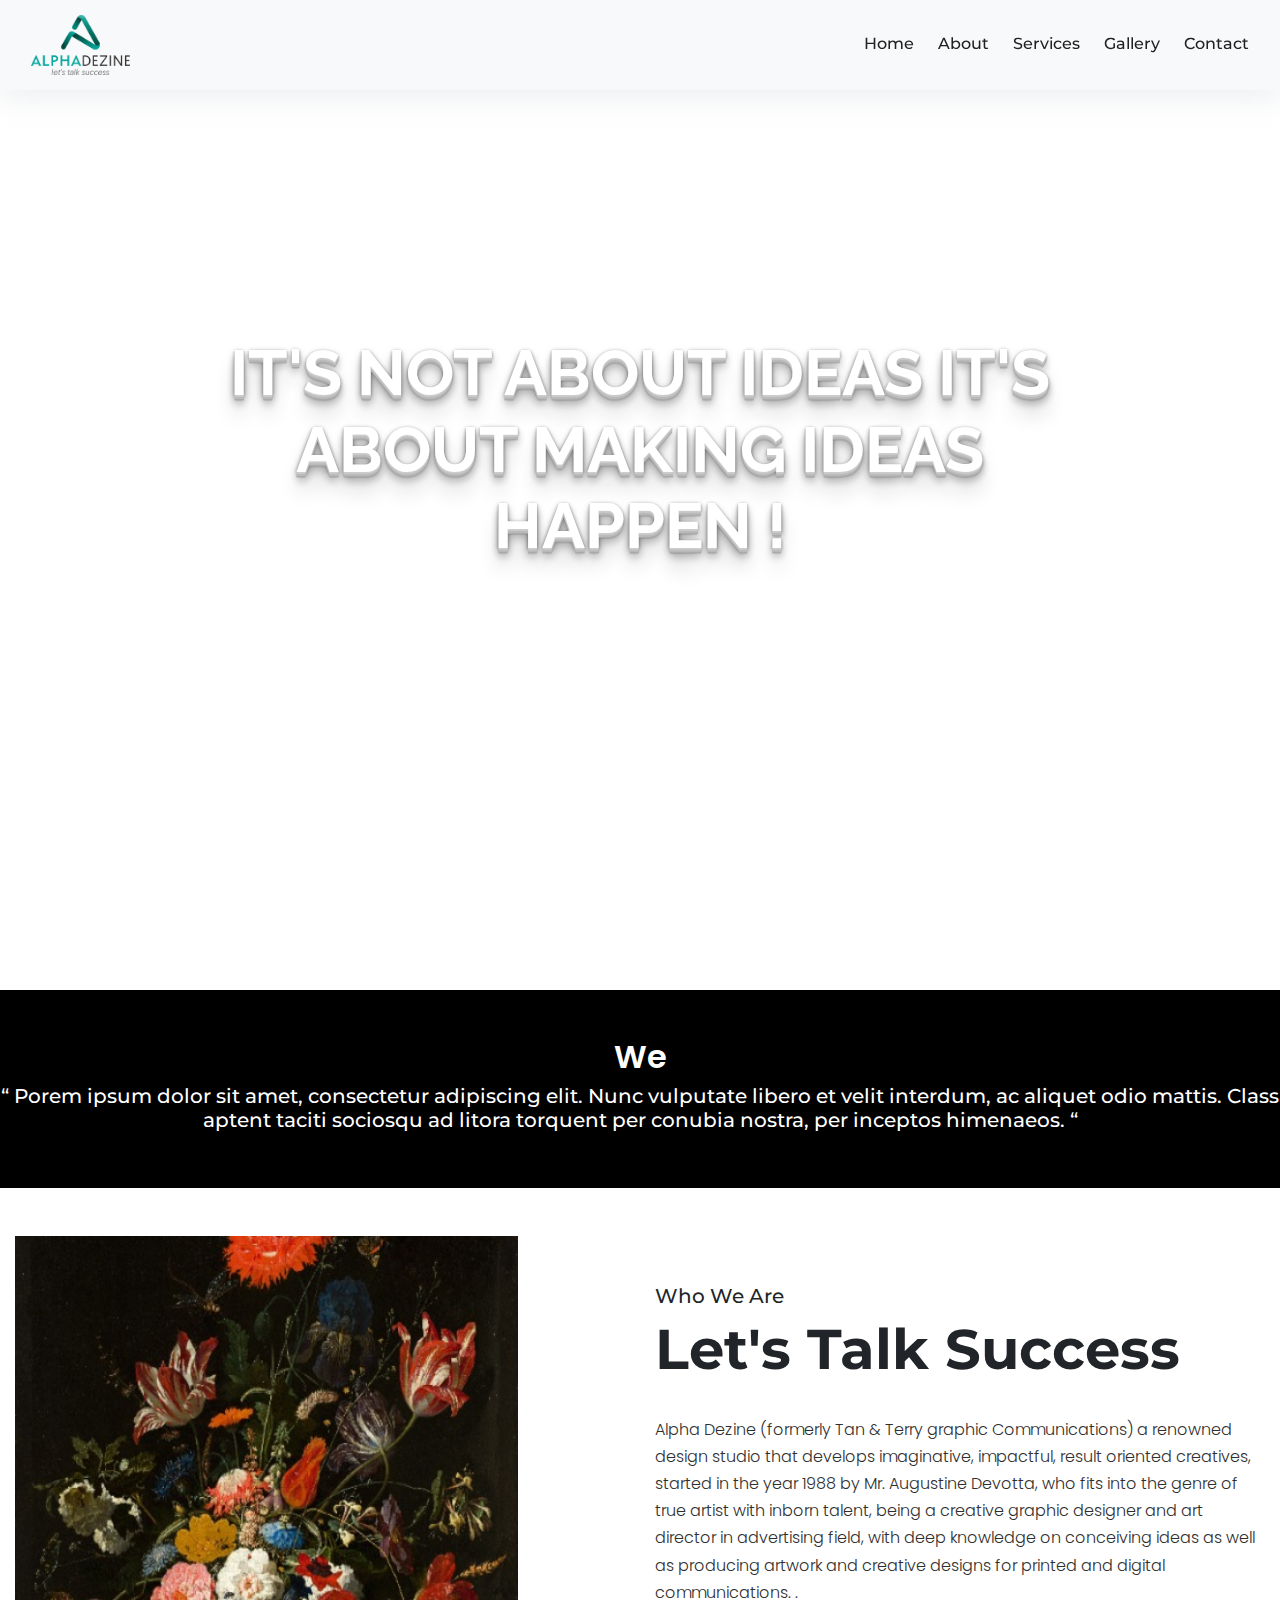
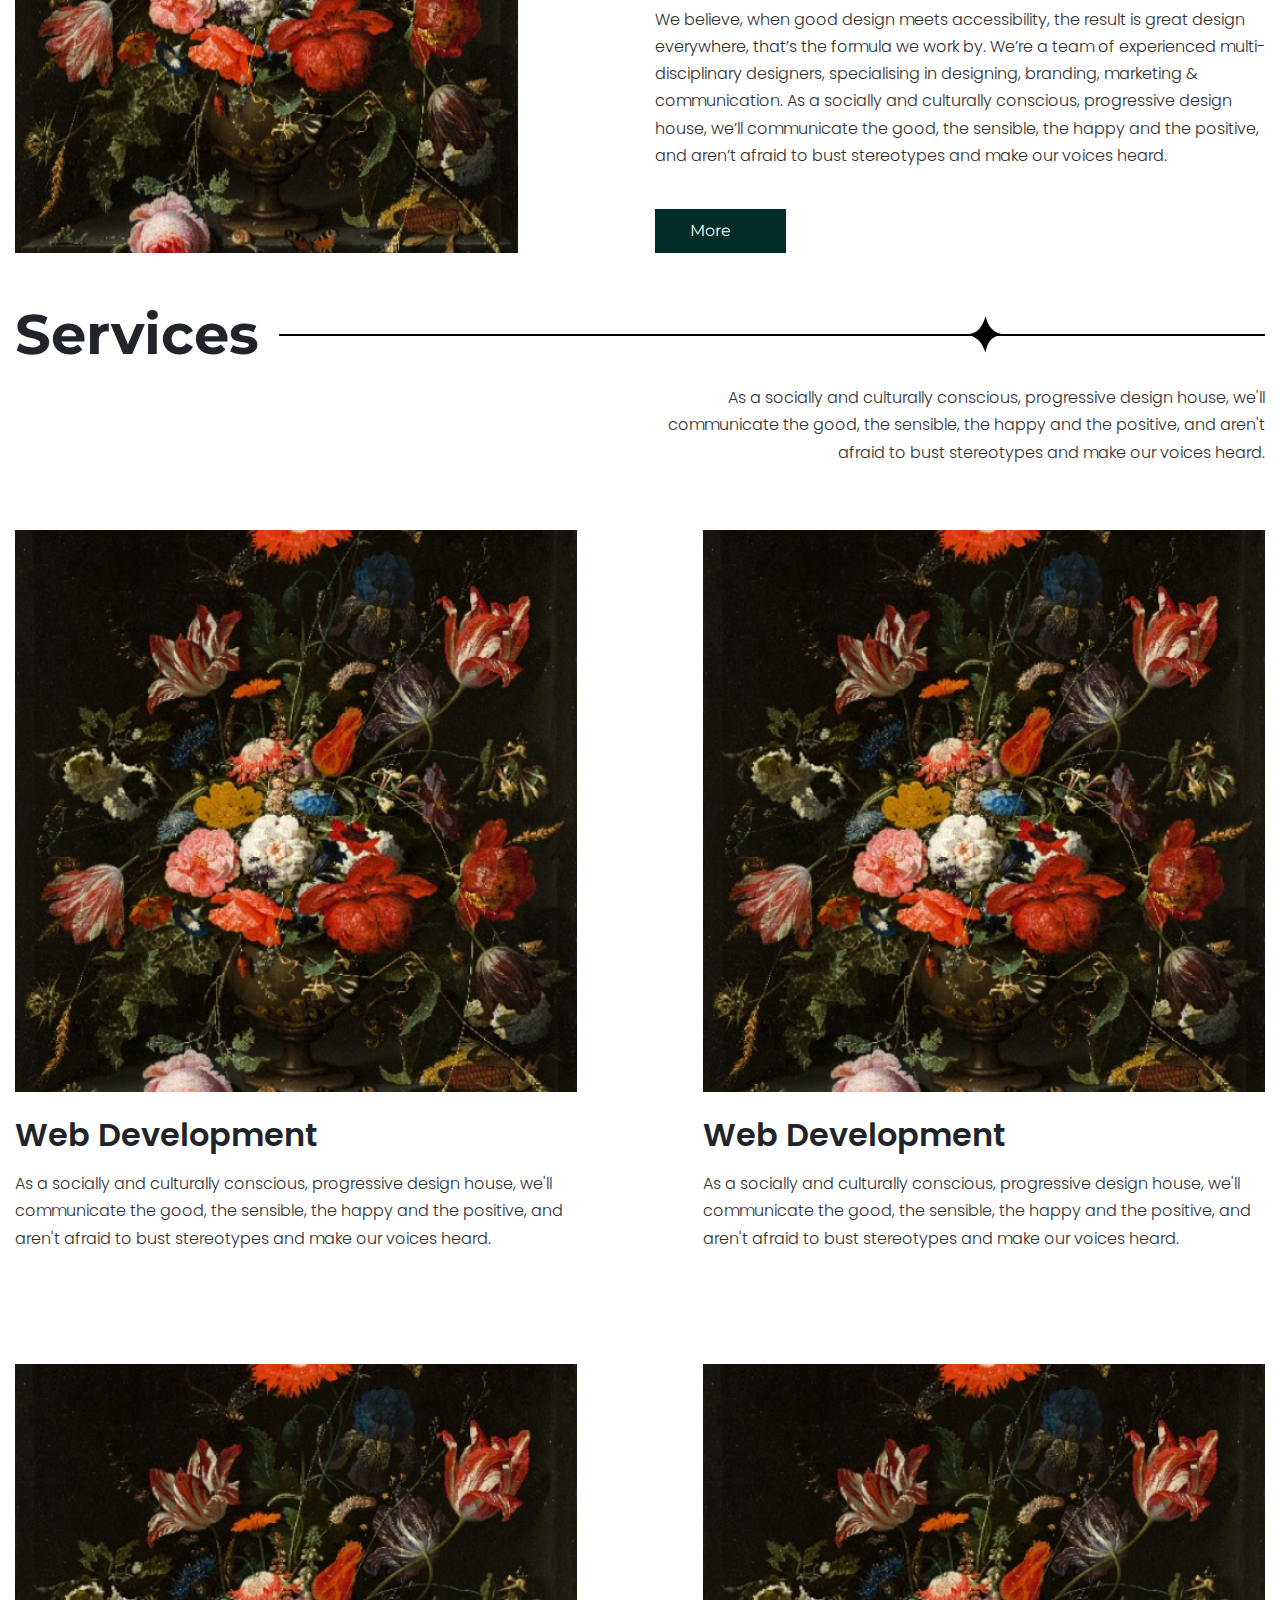
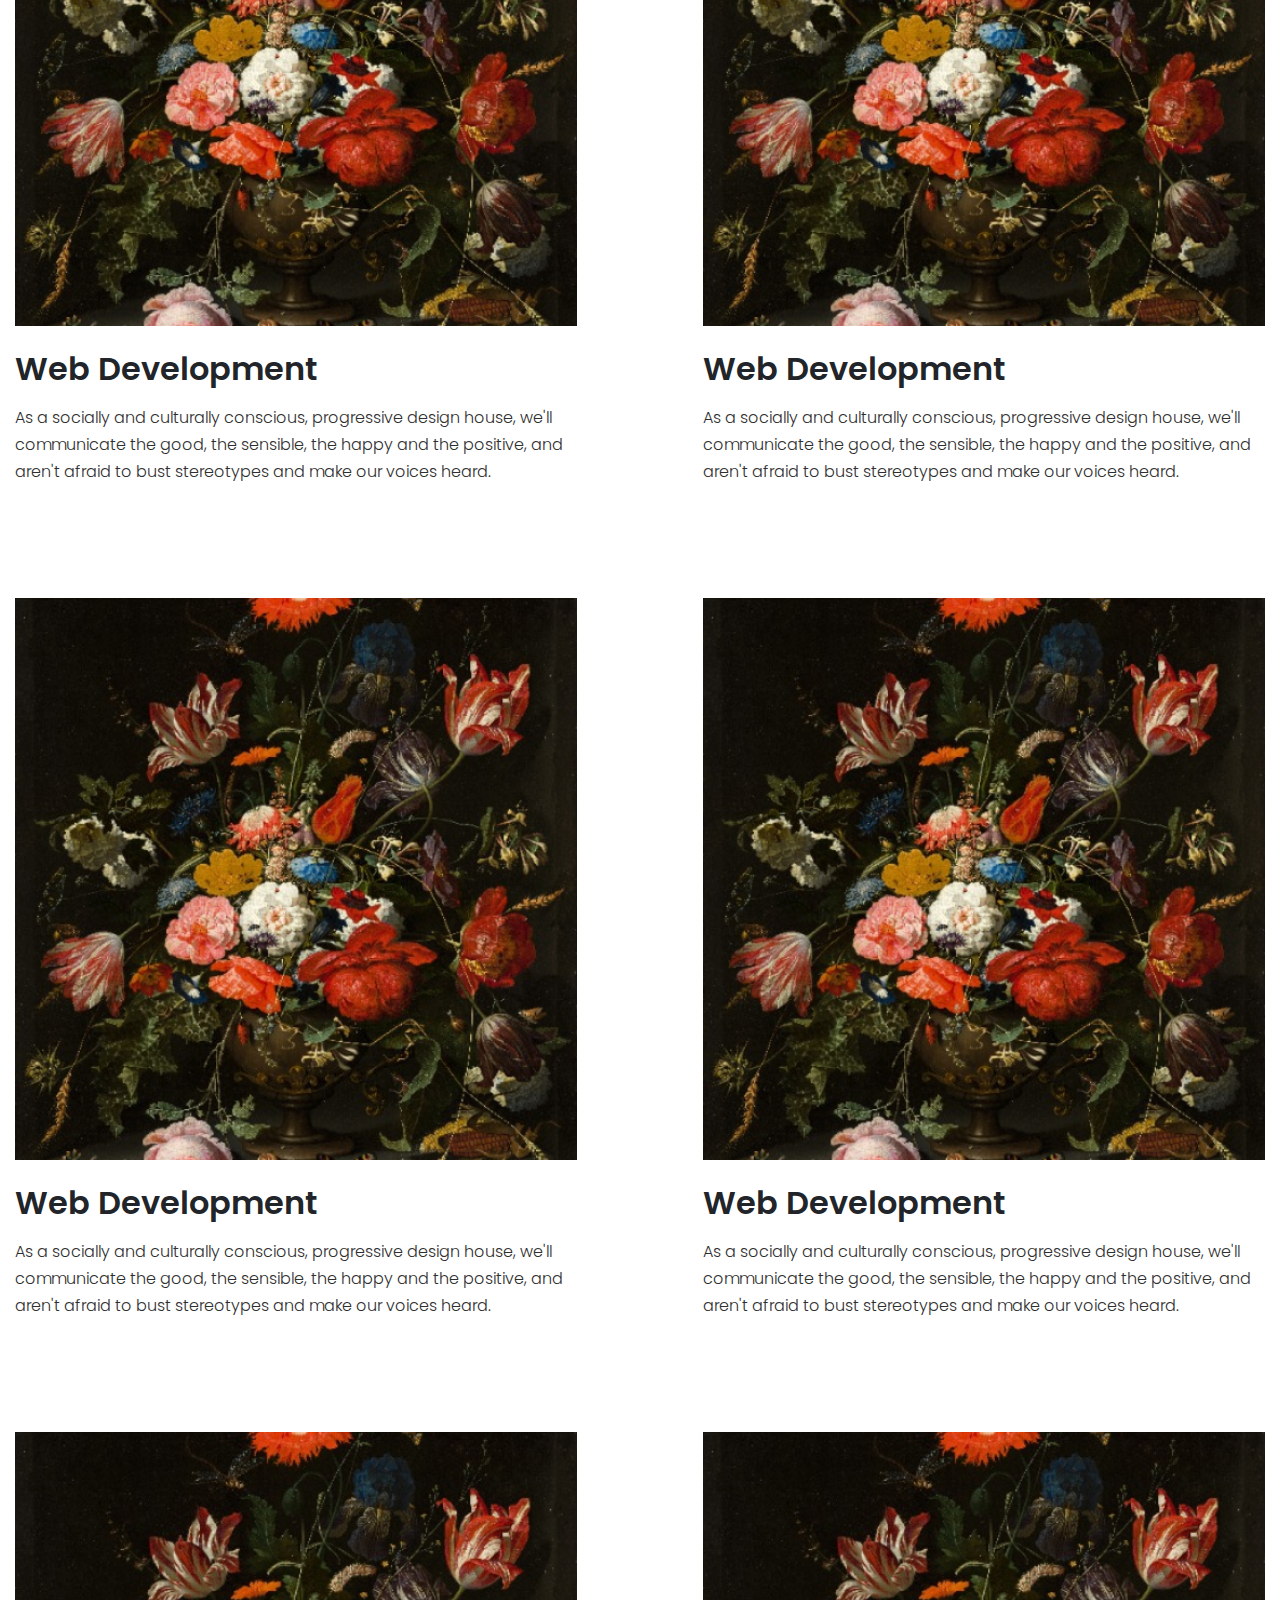
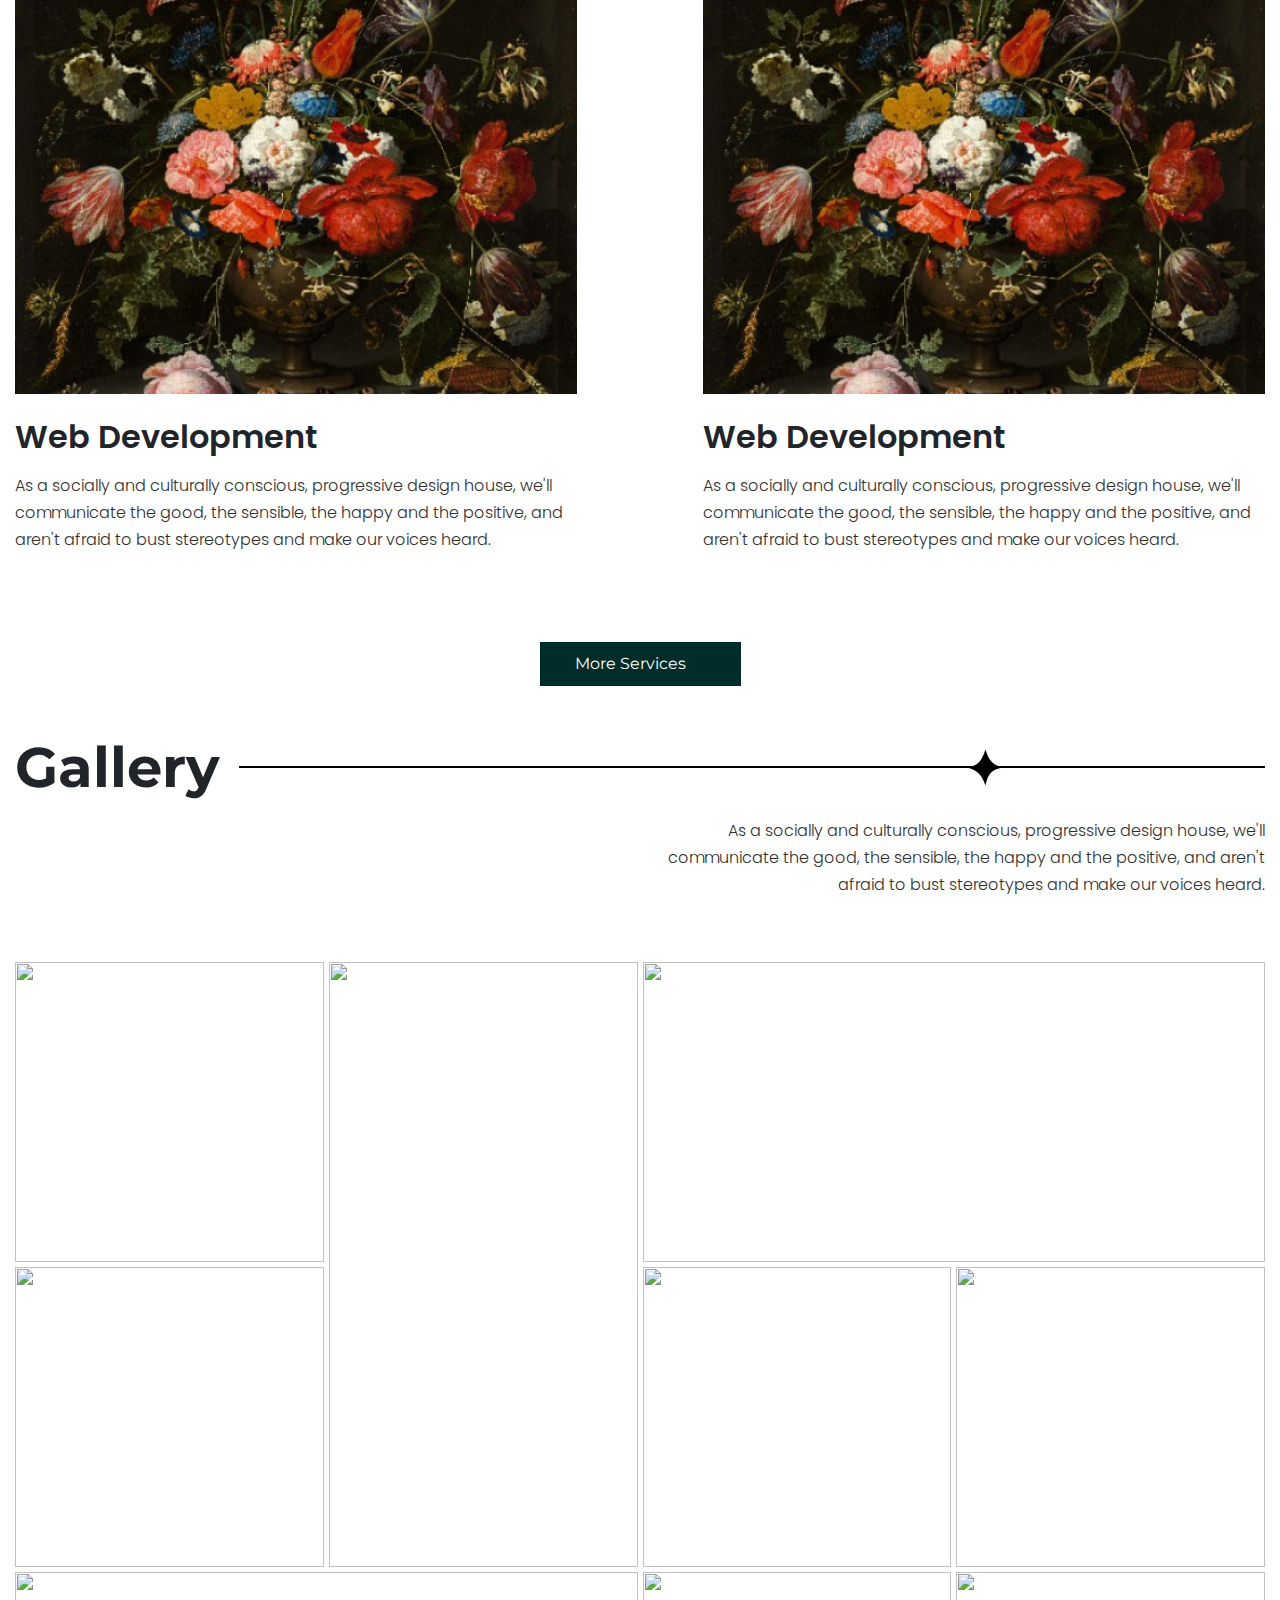
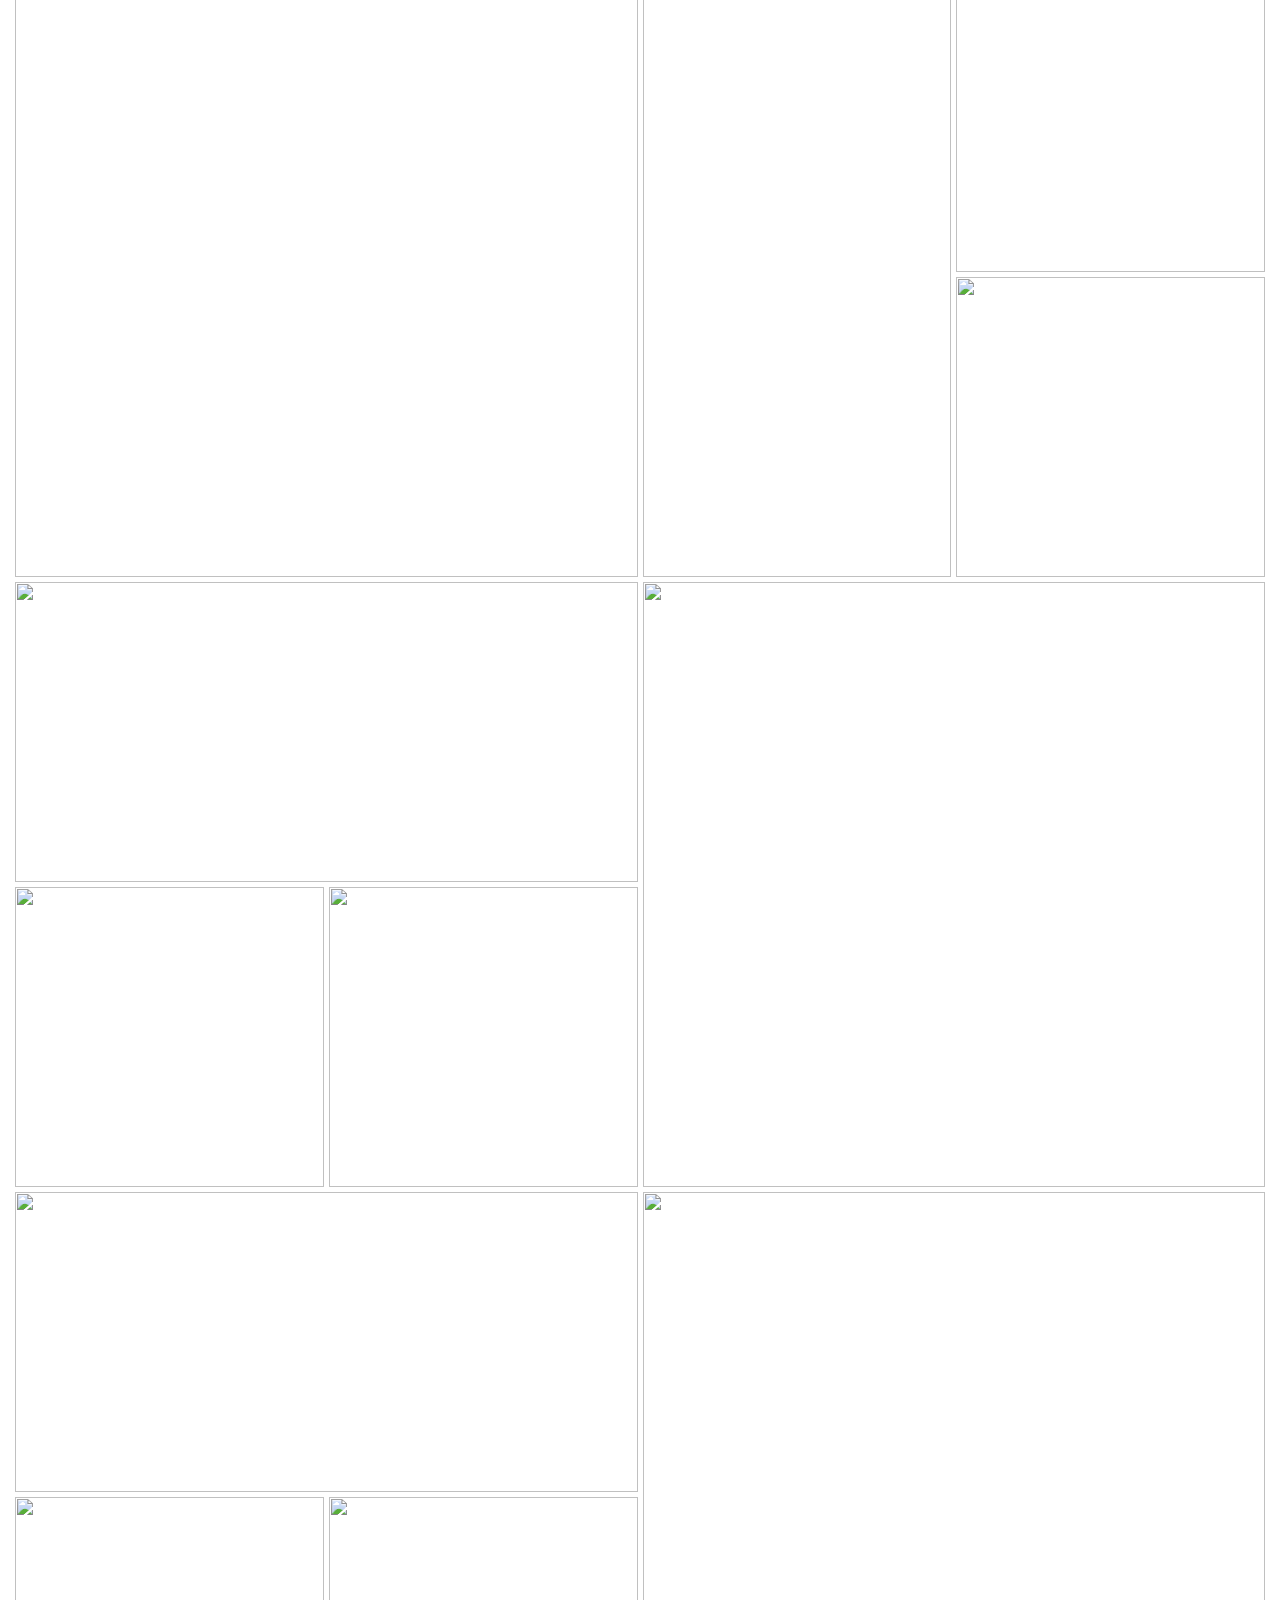
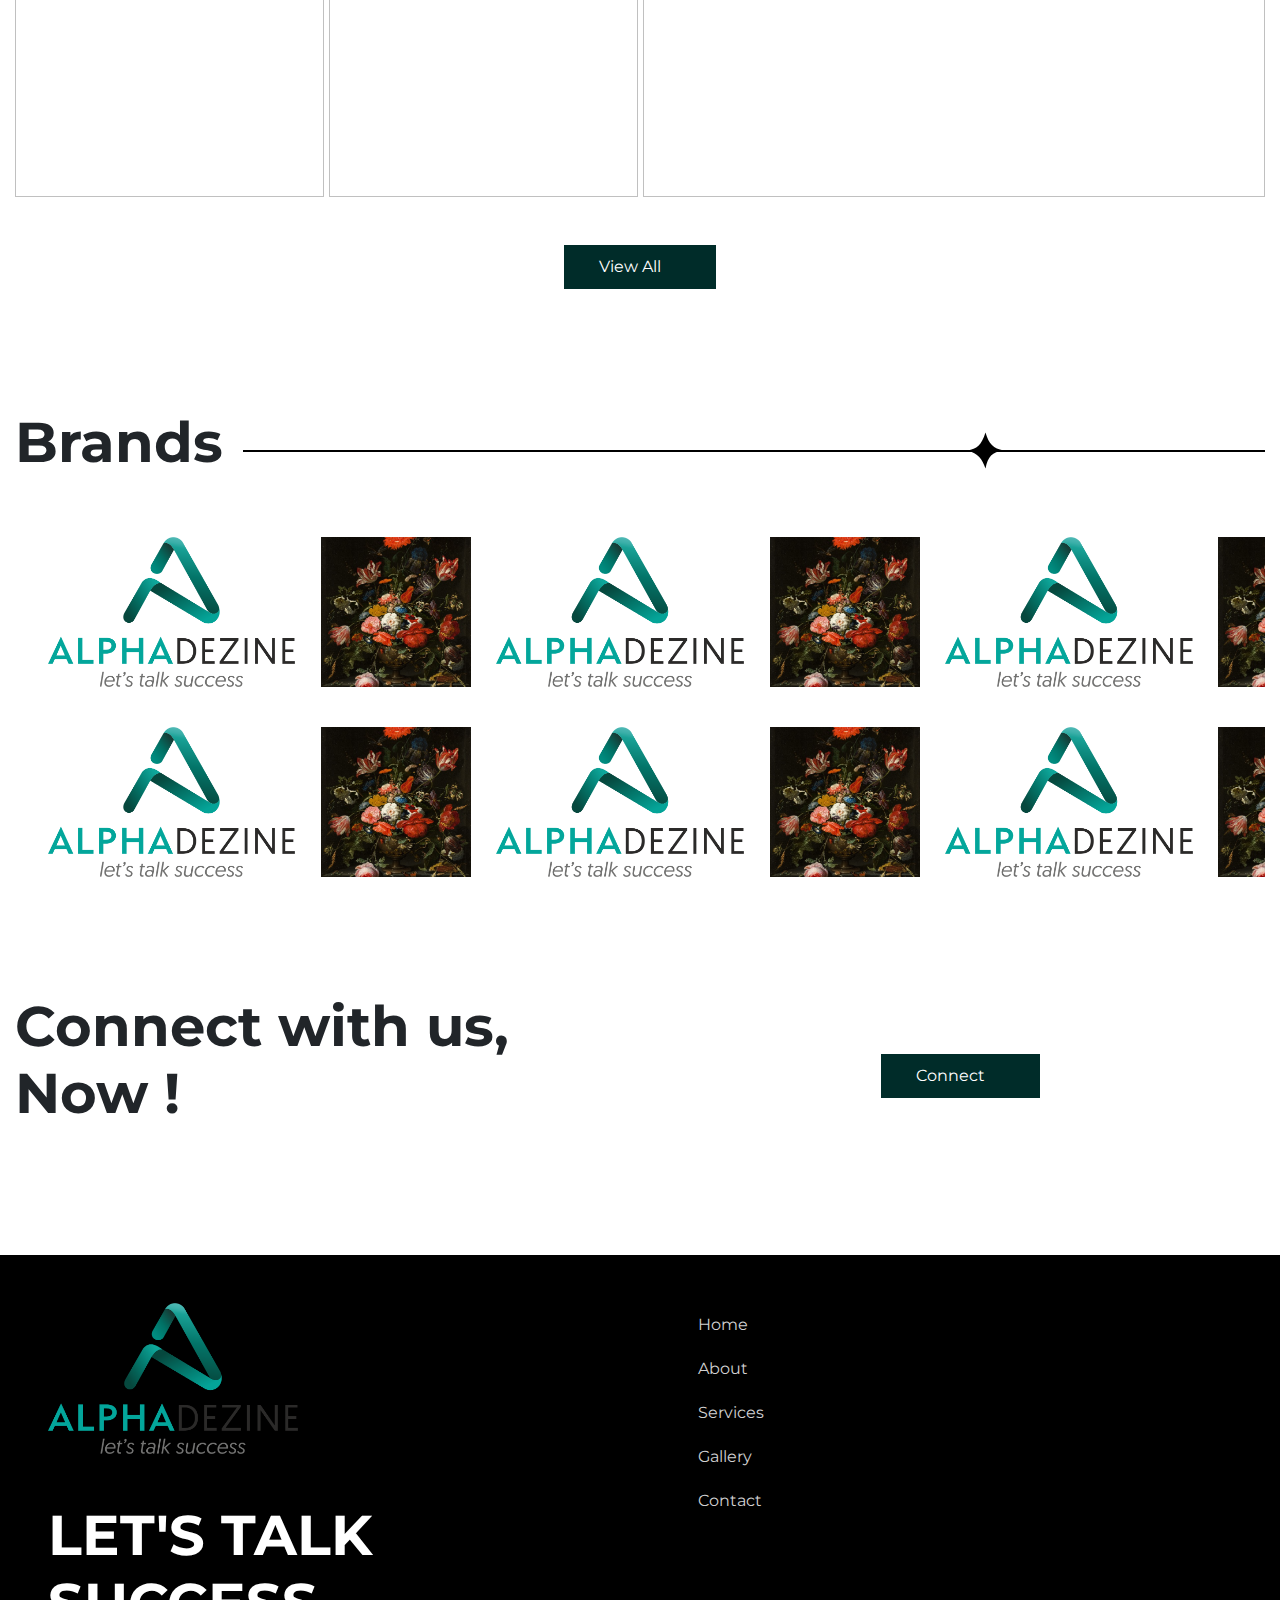
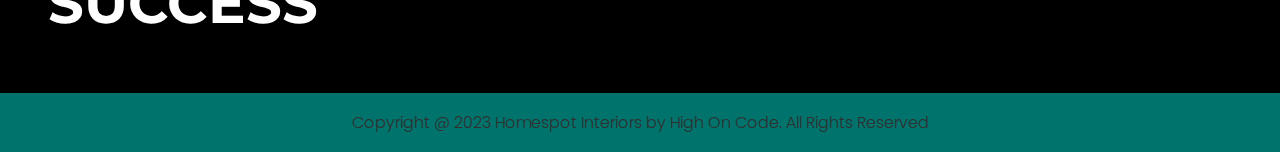
==== index.html @ a1edc66e "Add files via upload" ====
<!DOCTYPE html>
<html>

<head>
    <title>Alpha Dezine</title>
    <meta charset="utf-8">
    <meta name="viewport" content="width=device-width, initial-scale=1, shrink-to-fit=no">

    <!--Fonts imported-->

    <link rel="preconnect" href="https://fonts.googleapis.com">
    <link rel="preconnect" href="https://fonts.gstatic.com" crossorigin>
    <link href="https://fonts.googleapis.com/css2?family=Montserrat:ital,wght@0,100;0,200;0,300;0,400;0,500;0,600;0,700;0,800;0,900;1,100;1,200;1,300;1,400;1,500;1,600;1,700;1,800;1,900&family=Poppins:wght@300;400;500;600;700;800&family=Raleway:wght@900&family=Tapestry&display=swap" rel="stylesheet">

    <!--Style sheets-->
    <link rel="stylesheet" href="./style.css">
    <link rel="stylesheet" href="./home.css">
    <link rel="stylesheet" href="https://cdn.jsdelivr.net/npm/bootstrap@4.4.1/dist/css/bootstrap.min.css"
        integrity="sha384-Vkoo8x4CGsO3+Hhxv8T/Q5PaXtkKtu6ug5TOeNV6gBiFeWPGFN9MuhOf23Q9Ifjh" crossorigin="anonymous">
    <link rel="stylesheet"
        href="https://cdn.jsdelivr.net/npm/@fortawesome/fontawesome-free@6.2.1/css/fontawesome.min.css">

    <!--Scripts imported-->
    <script src="https://unpkg.co/gsap@3/dist/gsap.min.js"></script>
    <script src="https://unpkg.com/gsap@3/dist/ScrollTrigger.min.js"></script>
    <script src="//cdnjs.cloudflare.com/ajax/libs/jquery/2.1.3/jquery.min.js"></script>
    <script src="https://cdnjs.cloudflare.com/ajax/libs/tween.js/16.7.0/Tween.js"></script>
    <script src="https://cdnjs.cloudflare.com/ajax/libs/gsap/2.1.3/TweenMax.min.js"></script>

    <script src="https://cdn.jsdelivr.net/particles.js/2.0.0/particles.min.js"></script>

    <script src="https://code.jquery.com/jquery-3.4.1.slim.min.js"
        integrity="sha384-J6qa4849blE2+poT4WnyKhv5vZF5SrPo0iEjwBvKU7imGFAV0wwj1yYfoRSJoZ+n"
        crossorigin="anonymous"></script>
    <script src="https://cdn.jsdelivr.net/npm/popper.js@1.16.0/dist/umd/popper.min.js"
        integrity="sha384-Q6E9RHvbIyZFJoft+2mJbHaEWldlvI9IOYy5n3zV9zzTtmI3UksdQRVvoxMfooAo"
        crossorigin="anonymous"></script>
    <script src="https://cdn.jsdelivr.net/npm/bootstrap@4.4.1/dist/js/bootstrap.min.js"
        integrity="sha384-wfSDF2E50Y2D1uUdj0O3uMBJnjuUD4Ih7YwaYd1iqfktj0Uod8GCExl3Og8ifwB6"
        crossorigin="anonymous"></script>
    <script src="https://kit.fontawesome.com/929fffa6c2.js" crossorigin="anonymous"></script>


</head>

<body>

    <!--Cursor Effect-->


    <!--Nav Bar-->

    <div class="navigation-wrap bg-light start-header start-style">
        <div class="container-lg">
            <div class="row">
                <div class="col-12">
                    <nav class="navbar navbar-expand-md navbar-light">

                        <a class="navbar-brand" href="https://front.codes/" target="_blank">
                            <img src="./imgs/Logo (1).png" alt=""></a>

                        <button class="menu-toggle px-0" id="menu-toggle-open">
                            <i class="fa-solid fa-bars"></i>
                        </button>

                        <div class="menu">
                            <div class="menu-container">

                                <button class="menu-toggle" id="menu-toggle-close">
                                    <i class="fa-solid fa-xmark"></i>
                                </button>

                                <nav class="align-items-center">
                                    <a href="./index.html">Home</a>
                                    <a href="./about-us.html">About</a>
                                    <a href="./services.html">Services</a>
                                    <a href="./gallery.html">Gallery</a>
                                    <a href="./contact.html">Contact</a>
                                </nav>

                                <div class="social">
                                    <a href="#">
                                        <i class="fa-brands fa-whatsapp"></i>
                                    </a>

                                    <a href="#">
                                        <i class="fa-brands fa-instagram"></i>
                                    </a>

                                    <a href="#">
                                        <i class="fa-brands fa-facebook"></i>
                                    </a>
                                </div>
                            </div>
                        </div>

                        <div class="collapse navbar-collapse" id="navbarSupportedContent">
                            <ul class="navbar-nav ml-auto py-4 py-md-0">
                                <li class="nav-item pl-4 pl-md-0 ml-0 ml-md-4">
                                    <a class="nav-link" href="./index.html">Home</a>
                                </li>
                                <li class="nav-item pl-4 pl-md-0 ml-0 ml-md-4">
                                    <a class="nav-link" href="./about-us.html">About</a>
                                </li>
                                <li class="nav-item pl-4 pl-md-0 ml-0 ml-md-4">
                                    <a class="nav-link" href="./services.html">Services</a>
                                </li>
                                <li class="nav-item pl-4 pl-md-0 ml-0 ml-md-4">
                                    <a class="nav-link" href="./gallery.html">Gallery</a>
                                </li>
                                <li class="nav-item pl-4 pl-md-0 ml-0 ml-md-4">
                                    <a class="nav-link" href="./contact.html">Contact</a>
                                </li>
                            </ul>
                        </div>

                    </nav>
                </div>
            </div>
        </div>
    </div>

    <div class="overall">
        <section id="header">

            <h1 class="hoverable">IT'S NOT ABOUT IDEAS IT'S ABOUT MAKING IDEAS HAPPEN !</h1>

            <div class="gallery">
                <div class="col">
                    <div class="image">
                        <img src="https://images.pexels.com/photos/10324713/pexels-photo-10324713.jpeg?cs=srgb&dl=pexels-taha-samet-arslan-10324713.jpg&fm=jpg?auto=compress&cs=tinysrgb&h=650&w=940%20940w"
                            alt="">
                    </div>
                    <div class="image">
                        <img src="https://images.pexels.com/photos/10533885/pexels-photo-10533885.jpeg?auto=compress&cs=tinysrgb&h=650&w=940%20940w"
                            alt="">
                    </div>
                    <div class="image">
                        <img src="https://images.pexels.com/photos/10253213/pexels-photo-10253213.jpeg?cs=srgb&dl=pexels-beepin-10253213.jpg&fm=jpg?auto=compress&cs=tinysrgb&h=650&w=940%20940w"
                            alt="">
                    </div>
                </div>
                <div class="col">
                    <div class="image">
                        <img src="https://images.pexels.com/photos/10050979/pexels-photo-10050979.jpeg?cs=srgb&dl=pexels-%D0%B8%D0%BB%D1%8C%D1%8F-%D0%BF%D0%B0%D1%85%D0%BE%D0%BC%D0%BE%D0%B2-10050979.jpg&fm=jpg?auto=compress&cs=tinysrgb&h=650&w=940%20940w"
                            alt="">
                    </div>
                    <div class="image">
                        <img src="https://images.pexels.com/photos/1128660/pexels-photo-1128660.jpeg?cs=srgb&dl=pexels-nur-andi-ravsanjani-gusma-1128660.jpg&fm=jpg?auto=compress&cs=tinysrgb&h=650&w=940%20940w"
                            alt="">
                    </div>
                    <div class="image">
                        <img src="https://images.pexels.com/photos/9699293/pexels-photo-9699293.jpeg?cs=srgb&dl=pexels-lada-rezantseva-9699293.jpg&fm=jpg?auto=compress&cs=tinysrgb&h=650&w=940%20940w"
                            alt="">
                    </div>
                </div>
                <div class="col">
                    <div class="image">

                        <img src="https://images.pexels.com/photos/6405575/pexels-photo-6405575.jpeg?cs=srgb&dl=pexels-daria-sannikova-6405575.jpg&fm=jpg?auto=compress&cs=tinysrgb&h=650&w=940%20940w"
                            alt="">
                    </div>
                    <div class="image">
                        <img src="https://images.pexels.com/photos/10162526/pexels-photo-10162526.jpeg?cs=srgb&dl=pexels-svetlana%F0%9F%8E%9E-10162526.jpg&fm=jpg?auto=compress&cs=tinysrgb&h=650&w=940%20940w"
                            alt="">
                    </div>
                    <div class="image">
                        <img src="https://images.pexels.com/photos/4394807/pexels-photo-4394807.jpeg?cs=srgb&dl=pexels-woodysmedia-4394807.jpg&fm=jpg?auto=compress&cs=tinysrgb&h=650&w=940%20940w"
                            alt="">
                    </div>
                </div>
            </div>

            <div class="scroll-down-btn">
                <div class="scroll-down-btn-relative">
                    <a href="#section02">
                        <div class="chevron"></div>
                        <div class="chevron"></div>
                        <div class="chevron"></div>
                    </a>
                </div>
            </div>

        </section>
    </div>


    <section id="section02" class="quote-section">
        <div class="container-lg">
            <div class="row align-items-center justify-content-center py-5">
                <h2>We</h2>
                <h5 class="text-center">“ Porem ipsum dolor sit amet, consectetur adipiscing elit. Nunc vulputate libero
                    et velit interdum,
                    ac aliquet odio mattis. Class aptent taciti sociosqu ad litora torquent per conubia nostra, per
                    inceptos himenaeos. “</h5>
            </div>
        </div>
    </section>

    <section class="about-section pt-5 pb-5">
        <div class="container-lg">
            <div class="row">
                <div class="col-md-5 about-bg-image">
                    <img src="./imgs/home-about-bg.png" class="w-100 h-100 mh-80" alt="">
                </div>
                <div class="col-md-1 p-0"></div>
                <div class="col-md-6 pt-5">
                    <h5>Who We Are</h5>
                    <h1>Let's Talk Success</h1>
                    <p class="py-4">Alpha Dezine (formerly Tan & Terry graphic Communications) a renowned design studio
                        that develops
                        imaginative, impactful, result oriented creatives, started in the year 1988 by Mr. Augustine
                        Devotta, who fits into the genre of true artist with inborn talent, being a creative graphic
                        designer and art director in advertising field, with deep knowledge on conceiving ideas as well
                        as producing artwork and creative designs for printed and digital communications. .
                        <br>
                        We believe, when good design meets accessibility, the result is great design everywhere, that’s
                        the formula we work by. We’re a team of experienced multi-disciplinary designers, specialising
                        in designing, branding, marketing & communication. As a socially and culturally conscious,
                        progressive design house, we’ll communicate the good, the sensible, the happy and the positive,
                        and aren’t afraid to bust stereotypes and make our voices heard.
                    </p>
                    <button class="bton">More <i class="fa fa-arrow-right" aria-hidden="true"></i></button>
                </div>
            </div>
        </div>
    </section>

    <section class="services-section">
        <div class="container-lg">
            <div class="row">
                <div class="col flex-row align-items-center">
                    <h1 class="p-0 m-0">Services</h1>
                    <span class="star-line">
                        <img src="./imgs/star.svg" alt="">
                    </span>
                </div>
            </div>
            <div class="row">
                <div class="col-md-6"></div>
                <div class="col-md-6">
                    <p class="text-md-right pt-3">As a socially and culturally conscious, progressive design house,
                        we'll communicate the good, the sensible, the happy and the positive, and aren't afraid to bust
                        stereotypes and make our voices heard.</p>
                </div>
            </div>
        </div>
        <div class="container-lg">
            <div class="row mb-lg-5">
                <div class="col-md-6">
                    <div class="service-container pt-5 pr-lg-5">
                        <div class="service-image-container">
                            <div class="service-image w-100">
                                <img class="s-img" src="./imgs/home-about-bg.png" alt="">
                            </div>
                        </div>
                        <h2 class="pt-4">Web Development</h2>
                        <p class="pt-2">As a socially and culturally conscious, progressive design house, we'll
                            communicate the good, the sensible, the happy and the positive, and aren't afraid to bust
                            stereotypes and make our voices heard.</p>
                    </div>
                </div>
                <div class="col-md-6">
                    <div class="service-container pt-5 pl-lg-5">
                        <div class="service-image-container">
                            <div class="service-image w-100">
                                <img class="s-img" src="./imgs/home-about-bg.png" alt="">
                            </div>
                        </div>
                        <h2 class="pt-4">Web Development</h2>
                        <p class="pt-2">As a socially and culturally conscious, progressive design house, we'll
                            communicate the good, the sensible, the happy and the positive, and aren't afraid to bust
                            stereotypes and make our voices heard.</p>
                    </div>
                </div>
            </div>

            <div class="row mb-lg-5">
                <div class="col-md-6">
                    <div class="service-container pt-5 pr-lg-5">
                        <div class="service-image-container">
                            <div class="service-image w-100">
                                <img class="s-img" src="./imgs/home-about-bg.png" alt="">
                            </div>
                        </div>
                        <h2 class="pt-4">Web Development</h2>
                        <p class="pt-2">As a socially and culturally conscious, progressive design house, we'll
                            communicate the good, the sensible, the happy and the positive, and aren't afraid to bust
                            stereotypes and make our voices heard.</p>
                    </div>
                </div>
                <div class="col-md-6">
                    <div class="service-container pt-5 pl-lg-5">
                        <div class="service-image-container">
                            <div class="service-image w-100">
                                <img class="s-img" src="./imgs/home-about-bg.png" alt="">
                            </div>
                        </div>
                        <h2 class="pt-4">Web Development</h2>
                        <p class="pt-2">As a socially and culturally conscious, progressive design house, we'll
                            communicate the good, the sensible, the happy and the positive, and aren't afraid to bust
                            stereotypes and make our voices heard.</p>
                    </div>
                </div>
            </div>
            <div class="row mb-lg-5">
                <div class="col-md-6">
                    <div class="service-container pt-5 pr-lg-5">
                        <div class="service-image-container">
                            <div class="service-image w-100">
                                <img class="s-img" src="./imgs/home-about-bg.png" alt="">
                            </div>
                        </div>
                        <h2 class="pt-4">Web Development</h2>
                        <p class="pt-2">As a socially and culturally conscious, progressive design house, we'll
                            communicate the good, the sensible, the happy and the positive, and aren't afraid to bust
                            stereotypes and make our voices heard.</p>
                    </div>
                </div>
                <div class="col-md-6">
                    <div class="service-container pt-5 pl-lg-5">
                        <div class="service-image-container">
                            <div class="service-image w-100">
                                <img class="s-img" src="./imgs/home-about-bg.png" alt="">
                            </div>
                        </div>
                        <h2 class="pt-4">Web Development</h2>
                        <p class="pt-2">As a socially and culturally conscious, progressive design house, we'll
                            communicate the good, the sensible, the happy and the positive, and aren't afraid to bust
                            stereotypes and make our voices heard.</p>
                    </div>
                </div>
            </div>
            <div class="row mb-lg-5">
                <div class="col-md-6">
                    <div class="service-container pt-5 pr-lg-5">
                        <div class="service-image-container">
                            <div class="service-image w-100">
                                <img class="s-img" src="./imgs/home-about-bg.png" alt="">
                            </div>
                        </div>
                        <h2 class="pt-4">Web Development</h2>
                        <p class="pt-2">As a socially and culturally conscious, progressive design house, we'll
                            communicate the good, the sensible, the happy and the positive, and aren't afraid to bust
                            stereotypes and make our voices heard.</p>
                    </div>
                </div>
                <div class="col-md-6">
                    <div class="service-container pt-5 pl-lg-5">
                        <div class="service-image-container">
                            <div class="service-image w-100">
                                <img class="s-img" src="./imgs/home-about-bg.png" alt="">
                            </div>
                        </div>

                        <h2 class="pt-4">Web Development</h2>
                        <p class="pt-2">As a socially and culturally conscious, progressive design house, we'll
                            communicate the good, the sensible, the happy and the positive, and aren't afraid to bust
                            stereotypes and make our voices heard.</p>
                    </div>
                </div>
            </div>

            <div class="row">
                <div class="col my-4">
                    <div class="btn-div row align-items-center justify-content-center">
                        <button class="bton">More Services <i class="fa fa-arrow-right" aria-hidden="true"></i></button>
                    </div>
                </div>
            </div>

        </div>
    </section>

    <section class="gallery-section mt-4">
        <div class="container-lg">
            <div class="row">
                <div class="col flex-row align-items-center">
                    <h1 class="p-0 m-0">Gallery</h1>
                    <span class="star-line">
                        <img src="./imgs/star.svg" alt="">
                    </span>
                </div>
            </div>
            <div class="row">
                <div class="col-md-6"></div>
                <div class="col-md-6">
                    <p class="text-md-right pt-3">As a socially and culturally conscious, progressive design house,
                        we'll communicate the good, the sensible, the happy and the positive, and aren't afraid to bust
                        stereotypes and make our voices heard.</p>
                </div>
            </div>
        </div>
        <div class="container-lg py-5">
            <div class="container-gallery">
                <a href="https://source.unsplash.com/600x600/?sig=1" data-lightbox="homePortfolio">
                    <img src="https://source.unsplash.com/600x600/?sig=1" />
                </a>

                <a href="https://source.unsplash.com/600x800/?sig=12" data-lightbox="homePortfolio" class="vertical">
                    <img src="https://source.unsplash.com/600x800/?sig=12" />
                </a>

                <a href="https://source.unsplash.com/800x600/?sig=71" data-lightbox="homePortfolio" class="horizontal">
                    <img src="https://source.unsplash.com/800x600/?sig=71" />
                </a>

                <a href="https://source.unsplash.com/600x600/?sig=40" data-lightbox="homePortfolio">
                    <img src="https://source.unsplash.com/600x600/?sig=40" />
                </a>

                <a href="https://source.unsplash.com/600x600/?sig=32" data-lightbox="homePortfolio">
                    <img src="https://source.unsplash.com/600x600/?sig=32" />
                </a>

                <a href="https://source.unsplash.com/800x800/?sig=7" data-lightbox="homePortfolio" class="big">
                    <img src="https://source.unsplash.com/800x800/?sig=7" />
                </a>

                <a href="https://source.unsplash.com/600x600/?sig=111" data-lightbox="homePortfolio">
                    <img src="https://source.unsplash.com/600x600/?sig=111" />
                </a>

                <a href="https://source.unsplash.com/600x800/?sig=94" data-lightbox="homePortfolio" class="vertical">
                    <img src="https://source.unsplash.com/600x800/?sig=94" />
                </a>

                <a href="https://source.unsplash.com/600x600/?sig=11" data-lightbox="homePortfolio">
                    <img src="https://source.unsplash.com/600x600/?sig=11" />
                </a>

                <a href="https://source.unsplash.com/800x600/?sig=68" data-lightbox="homePortfolio" class="horizontal">
                    <img src="https://source.unsplash.com/800x600/?sig=68" />
                </a>

                <a href="https://source.unsplash.com/600x600/?sig=24" data-lightbox="homePortfolio">
                    <img src="https://source.unsplash.com/600x600/?sig=24" />
                </a>

                <a href="https://source.unsplash.com/800x800/?sig=55" data-lightbox="homePortfolio" class="big">
                    <img src="https://source.unsplash.com/800x800/?sig=55" />
                </a>

                <a href="https://source.unsplash.com/600x600/?sig=56" data-lightbox="homePortfolio">
                    <img src="https://source.unsplash.com/600x600/?sig=56" />
                </a>

                <a href="https://source.unsplash.com/800x600/?sig=186" data-lightbox="homePortfolio" class="horizontal">
                    <img src="https://source.unsplash.com/800x600/?sig=186" />
                </a>

                <a href="https://source.unsplash.com/600x600/?sig=117" data-lightbox="homePortfolio">
                    <img src="https://source.unsplash.com/600x600/?sig=117" />
                </a>

                <a href="https://source.unsplash.com/800x800/?sig=157" data-lightbox="homePortfolio" class="big">
                    <img src="https://source.unsplash.com/800x800/?sig=157" />
                </a>

                <a href="https://source.unsplash.com/600x600/?sig=287" data-lightbox="homePortfolio">
                    <img src="https://source.unsplash.com/600x600/?sig=287" />
                </a>

                <a href="https://source.unsplash.com/600x800/?sig=307" data-lightbox="homePortfolio" class="">
                    <img src="https://source.unsplash.com/600x800/?sig=307" />
                </a>
            </div>

            <div class="row">
                <div class="col my-5">
                    <div class="btn-div row align-items-center justify-content-center">
                        <button class="bton">View All <i class="fa fa-arrow-right" aria-hidden="true"></i></button>
                    </div>
                </div>
            </div>

        </div>

    </section>

    <section class="brands-animation">
        <div class="container-lg">
            <div class="row">
                <div class="col py-4 flex-row align-items-center">
                    <h1 class="p-0 mb-3">Brands</h1>
                    <span class="star-line">
                        <img src="./imgs/star.svg" alt="">
                    </span>
                </div>
            </div>
            <div class="row">
                <div class="col">
                    <div class="logo-slider">

                        <div class="move">
                            <img src="./imgs/Logo (1).png">
                            <img src="./imgs/home-about-bg.png">
                            <img src="./imgs/Logo (1).png">
                            <img src="./imgs/home-about-bg.png">
                            <img src="./imgs/Logo (1).png">
                            <img src="./imgs/home-about-bg.png">
                            <img src="./imgs/Logo (1).png">
                            <img src="./imgs/home-about-bg.png">
                            <img src="./imgs/Logo (1).png">
                        </div>

                        <div class="move">
                            <img src="./imgs/Logo (1).png">
                            <img src="./imgs/home-about-bg.png">
                            <img src="./imgs/Logo (1).png">
                            <img src="./imgs/home-about-bg.png">
                            <img src="./imgs/Logo (1).png">
                            <img src="./imgs/home-about-bg.png">
                            <img src="./imgs/Logo (1).png">
                            <img src="./imgs/home-about-bg.png">
                            <img src="./imgs/Logo (1).png">
                        </div>

                    </div>

                    <div class="logo-slider2">

                        <div class="move move2">
                            <img src="./imgs/Logo (1).png">
                            <img src="./imgs/home-about-bg.png">
                            <img src="./imgs/Logo (1).png">
                            <img src="./imgs/home-about-bg.png">
                            <img src="./imgs/Logo (1).png">
                            <img src="./imgs/home-about-bg.png">
                            <img src="./imgs/Logo (1).png">
                            <img src="./imgs/home-about-bg.png">
                            <img src="./imgs/Logo (1).png">
                        </div>

                        <div class="move move2">
                            <img src="./imgs/Logo (1).png">
                            <img src="./imgs/home-about-bg.png">
                            <img src="./imgs/Logo (1).png">
                            <img src="./imgs/home-about-bg.png">
                            <img src="./imgs/Logo (1).png">
                            <img src="./imgs/home-about-bg.png">
                            <img src="./imgs/Logo (1).png">
                            <img src="./imgs/home-about-bg.png">
                            <img src="./imgs/Logo (1).png">
                        </div>

                    </div>
                </div>
            </div>

        </div>
    </section>

    <section class="final-section pt-5">
        <div class="container-lg mt-5">
            <div class="row">
                <div class="col-md-6">
                    <h1 class="pr-4 pb-4">Connect with us, Now !</h1>
                </div>
                <div class="col-md-6 align-items-center justify-content-center h-100 flex-column" style="margin: auto;">
                    <button class="bton">Connect <i class="fa fa-arrow-right" aria-hidden="true"></i></button>
                </div>
            </div>
        </div>
    </section>


    <section class="footer mt-5 pt-5">
        <div class="container-fluid m-0 p-0">
            <div class="full-width-screen-footer" style="background-color: black;">
                <div id="particles-js">
                    <div class="container-lg position-relative h-100">
                        <div class="row h-100">
                            <div class="col-md-6 flex-column justify-content-center h-100 footer-logo p-5">
                                <img src="./imgs/Logo (1).png" class="last-logo pb-5" alt="">
                                <a href="" class="z-in-2"><h1 class="d-inline-block">LET'S TALK SUCCESS</h1></a>
                            </div>
                            <div class="col-md-6 h-100 p-md-5">
                                <div class="row h-100">
                                    <div class="col-6 flex-column justify-content-center h-100 footer-logo">
                                        <ul class="text-decoration-none list-unstyled">
                                            <a href="./index.html"><li>Home</li></a>
                                            <a href="./about-us.html"><li>About</li></a>
                                            <a href=""><li>Services</li></a>
                                            <a href=""><li>Gallery</li></a>
                                            <a href=""><li>Contact</li></a>
                                        </ul>
                                    </div>
                                    <div class="col-6 flex-column justify-content-center h-100 footer-logo social-icons">
                                        <ul class="text-decoration-none list-unstyled">
                                            <a href=""><li><i class="fa fa-facebook"></i></li></a>
                                            <a href=""><li><i class="fa fa-whatsapp"></i></li></a>
                                            <a href=""><li><i class="fa fa-instagram"></i></li></a>
                                        </ul>
                                    </div>
                                </div>
                            </div>
                        </div>
                    </div>
                </div>
            </div>
        </div>

    </section>

    <section class="hoc-info" style="background-color: #00736c;">
        <div class="container-lg">
            <div class="row">
                <div class="col">
                    <p class="text-center m-0 py-3">Copyright @ 2023 Homespot Interiors by High On Code. All Rights Reserved</p>
                </div>
            </div>
        </div>
    </section>







    <script src="./script.js"></script>

    <script type="text/javascript">
        const parallax = document.getElementById("header");
        window.addEventListener("scroll", function () {
            parallax.style.opacity = 1.05 - +window.pageYOffset / window.innerHeight - '';
        })
    </script>

    <script>
        $(".s-img").mousemove(function (event) {

            var mousex = event.pageX - $(this).offset().left;
            var mousey = event.pageY - $(this).offset().top;
            var imgx = (mousex - 300) / 10;
            var imgy = (mousey - 200) / 10;

            $(this).css("transform", "translate(" + -imgx + "px," + -imgy + "px)");
        });

        $(".s-img").mouseout(function () {
            $(this).css("transform", "translate(0px,0px)");
        });
    </script>

    <script>
        const menuToggleOpen = document.querySelector("#menu-toggle-open");
        const menuToggleClose = document.querySelector("#menu-toggle-close");
        const menu = document.querySelector(".menu");

        const tl = gsap.timeline({
            paused: true
        });

        tl.to(".menu", {
            x: 0,
            duration: 0.6,
            ease: "expo.inOut"
        });

        tl.from(".menu nav a", {
            y: 40,
            opacity: 0,
            duration: 0.4,
            ease: "expo.out",
            stagger: 0.1
        });

        tl.from(".social", {
            y: 40,
            opacity: 0,
            duration: 0.4,
            ease: "expo.out"
        });

        menuToggleOpen.addEventListener("click", () => tl.play());
        menuToggleClose.addEventListener("click", () => tl.reverse());

    </script>



</body>

</html>
---- style.css ----
/*Basics of all page*/

* {
    box-sizing: border-box;
    font-family: 'Montserrat', sans-serif;
    scroll-behavior: smooth;
}


h1 {
    font-family: 'Montserrat', sans-serif !important;
    font-weight: 700 !important;
}

h2 {
    font-family: 'Poppins', sans-serif !important;
    font-weight: 600 !important;
}

h3{
    font-family: 'Poppins', sans-serif !important;
    font-weight: 500 !important;
}

h4{
    font-family: 'Montserrat', sans-serif !important;
    font-weight: 600 !important;
}

h5 {
    font-family: 'Montserrat', sans-serif !important;
    font-weight: 300;
}

p {
    color: #2f2f2f;
    line-height: 1.7;
    font-family: 'Poppins', sans-serif !important;
    font-weight: 300;
}

.thin-line{
    border-bottom: 1px solid gray;
    width: 100% !important;
    height: 1px;
    display: block;
}


@media (max-width:578px) {
    p{
        font-size: 13px;
    }
}

.bg-black{
    background-color: black;
    color: #fff !important;
}

.bg-black p{
    color: #b3b3b3 !important;
}

.bg-white{
    background-color: #fff;
    color: #000;
}

.white{
    color: #fff;
}

.black{
    color: #000;
}

button {
    background: #002C29;
    color: #fff;
    padding: 10px 35px;
    outline: none;
    border: none;
    transition: 0.3s;
}

button:hover{
    background-color: #00736c;
}

button:hover i{
    padding: 20;
}

  button:focus {
    outline: none !important;
  }

button i {
    padding-left: 20px;
}


.flex-row {
    display: flex;
    flex-direction: row;
}

.flex-column {
    display: flex;
    flex-direction: column;
}


@media (min-width:992px) {

    .container,
    .container-lg {
        max-width: 1400px !important;
    }

    h1 {
        font-size: 3.5rem !important;
    }

    h2 {
        font-size: 2rem !important;
    }
}

/*Nav bar*/



.start-header {
    opacity: 1;
    transform: translateY(0);
    padding: 20px 0;
    box-shadow: 0 10px 30px 0 rgba(138, 155, 165, 0.15);
    -webkit-transition: all 0.3s ease-out;
    transition: all 0.3s ease-out;
}

.start-header.scroll-on {
    box-shadow: 0 5px 10px 0 rgba(138, 155, 165, 0.15);
    padding: 10px 0;
    -webkit-transition: all 0.3s ease-out;
    transition: all 0.3s ease-out;
}

.start-header.scroll-on .navbar a {
    margin: -10px 0px;
}

.start-header.scroll-on .navbar-brand img {
    height: 50px;
    -webkit-transition: all 0.3s ease-out;
    transition: all 0.3s ease-out;
}

.navigation-wrap {
    position: fixed;
    width: 100%;
    top: 0;
    left: 0;
    z-index: 1000;
    -webkit-transition: all 0.3s ease-out;
    transition: all 0.3s ease-out;
}

.navbar {
    padding: 0;
}

.navbar a {
    margin: -18px 0px;
}

.navbar-brand img {
    height: 60px;
    width: auto;
    display: block;
    -webkit-transition: all 0.3s ease-out;
    transition: all 0.3s ease-out;
}

.nav-link {
    color: #212121 !important;
    font-weight: 500;
    transition: all 200ms linear;
}

.nav-item:hover .nav-link {
    color: #8167a9 !important;
}

.nav-item.active .nav-link {
    color: #777 !important;
}

.nav-link {
    position: relative;
    padding: 5px 0 !important;
    display: inline-block;
}

.nav-item:after {
    position: absolute;
    bottom: -5px;
    left: 0;
    width: 100%;
    height: 2px;
    content: '';
    background-color: #002C29;
    opacity: 0;
    transition: all 200ms linear;
}

.nav-item:hover:after {
    bottom: -20px;
    opacity: 1;
}

.nav-item.active:hover:after {
    opacity: 0;
}

.nav-item {
    position: relative;
    transition: all 200ms linear;
}

@media (max-width: 768px) {
    .navbar a {
        margin: 0px 0px;
    }

    .nav-item:hover:after {
        bottom: 0px;
        opacity: 1;
    }
    .start-header.scroll-on .navbar a {
        margin: 0px 0px;
    }
    .start-header{
        padding: 6px 0;
    }
    .navbar-brand img {
        height: 50px;
    }

    .start-header.scroll-on {
        padding: 4px 0;
    }
   
}

/*Mobile menu*/

/*Menu bar css new*/


.menu-toggle {
    position: relative;
    border: none;
    outline: none;
    background-color: transparent;
    color: inherit;
    font-size: 1.625rem;
    cursor: pointer;
    align-self: flex-end;
  }
  
  .menu {
    position: fixed;
    inset: 0;
    height:100vh;
    background-color: #000;
    color: #f1faee;
    transform: translateX(-100%);
    overflow-y: hidden;
  }
  
  .menu a {
    color: inherit;
    text-decoration: none;
  }
  
  .menu a:hover {
    color: #a8dadc;
  }
  
  .menu-container {
    display: flex;
    flex-direction: column;
    width: min(100% - 2rem, 70rem);
    height: 100%;
    margin-inline: auto;
    padding-block: 2rem;
  }
  
  .menu nav {
    display: flex;
    flex-direction: column;
    justify-content: center;
    align-items: center;
    flex-grow: 1;
    gap: 1rem;
  }
  
  .menu nav a {
    position: relative;
    font-size: 2.5rem;
    font-weight: 500;
    font-family: 'Tapestry', cursive;
  }
  
  .menu nav a::before {
    content: "";
    position: absolute;
    top: 50%;
    inset-inline: -0.5rem;
    height: 6px;
    background-color: currentColor;
    opacity: 0;
    transform: scaleX(0.6);
    transition: all 0.2s ease-out;
  }
  
  .menu nav a:hover::before {
    opacity: 1;
    transform: scaleX(1);
  }
  
  .social {
    display: flex;
    gap: 1.5rem;
    margin-top: 4rem;
    font-size: 1.25rem;
  }
  

  @media (min-width: 768px) {
    .menu{
        display: none;
   }
   .menu-toggle{
    display: none;
   }
   
}


/*Footer*/


.full-width-screen-footer{
    height: 80%;
    width: 100%;
    max-width: 100vW;
    overflow: hidden !important;
}


#particles-js{
    width: 100%;
    height: 100%;
    background-color: #000;
    z-index: 1;
    position: relative;
}

#particles-js canvas{
    position: absolute;
    top: 0;
    left: 0;
    z-index: 1;
}

.footer{
    z-index: 0 !important;
}

.footer li{
    text-decoration: none !important;
    color: #d1d1d1;
    z-index: 2 !important;
    padding: 10px;
    font-size: 1rem;
}

.footer li:hover{
    color: #fff;
}

.footer a{
    text-decoration: none;
}

.footer a:hover{
    color: transparent;
}

.footer ul{
    z-index: 2;
}

.footer li i{
    font-size: 2rem;
}

.footer-logo{
    height: 100% !important;
}

.footer-logo h1{
    display: inline-block;
    z-index: 2;
    color: #fff;
}

.last-logo{
    width: 250px;
    z-index: 2;
    display: inline-block;
}

.social-icons li{
    color: #00736c;
    transition: 0.3s;
}

.z-in-2{
    z-index: 2;
}


@media (max-width: 768px) {
    #particles-js .row{
        height: 50% !important;
        margin: 20px 0px;
    }
}
---- home.css ----
/*Landing Screen*/


.overall h1 {
    font-family: 'Raleway', sans-serif !important;
    font-weight: 900;
    margin: 2rem auto;
    font-size: clamp(5vw, 2rem, 6rem) !important;
    text-align: center;
    max-width: 900px;
    mix-blend-mode: luminosity;
    z-index: 2;
    pointer-events: none;
    color: white; 
    position: fixed;
    top: 0;
    left: 0;
    right: 0;
    bottom: 0;
    display: grid;
    place-items: center;
    color: white;
    text-shadow: 0 1px 0 #ccc, 0 2px 0 #c9c9c9, 0 3px 0 #bbb, 0 4px 0 #b9b9b9, 0 5px 0 #aaa, 0 6px 1px rgba(0, 0, 0, .1), 0 0 5px rgba(0, 0, 0, .1), 0 1px 3px rgba(0, 0, 0, .3), 0 3px 5px rgba(0, 0, 0, .2), 0 5px 10px rgba(0, 0, 0, .25), 0 10px 10px rgba(0, 0, 0, .2), 0 20px 20px rgba(0, 0, 0, .15);
}


body {
    font-family: Termina, sans-serif;
    color: #111;
    background: #fff !important;
    overflow-x: hidden;
}

#header{
    background-color: #fff;
}

.overall {
    position: relative;
    height: 110vh;
    background: #000;
}
.overall section {
    width: 100%;
    max-width: 100vw;
    padding: 10vw;
    height: 100%;
    overflow: hidden;
    display: flex;
    flex-direction: column;
    justify-content: center;
    overflow-y: hidden;
    position: absolute;
}

.overall .gallery {
    z-index: 1;
    display: flex;
    flex-direction: row;
    justify-content: center;
    width: 100%;
    min-width: 100vw;
    height: 100%;
    position: absolute;
    top: 0;
    left: 50%;
    transform: translateX(-50%);
    overflow: visible;
}
@media (max-width: 768px) {
    .overall .gallery {
        width: 200%;
        padding-right: 0px;
   }
}

.overall .gallery .col{
    padding: 0 !important;
   }
.overall .col {
    display: flex;
    flex: 1;
    flex-direction: column;
    width: 100%;
    align-self: flex-start;
    justify-self: flex-start;
}
.overall .col:nth-child(2) {
    align-self: flex-end;
    justify-self: flex-end;
}
.overall .image {
    width: 100%;
    padding: 0.8rem;
}
.overall img {
    transition: 0.3s ease-out;
    overflow: hidden;
    width: 100%;
}


/*Scroll down button animation*/

.scroll-down-btn {
    position: absolute;
    width: 100% !important;
    z-index: 999;
    top: 85vh;
}

.scroll-down-btn-relative{
    display: flex;
    position: relative;
    width: 78%;
    align-items: center;
    justify-content: center;
}

.chevron {
    position: absolute;
    width: 2.1rem;
    height: 0.48rem;
    opacity: 0;
    transform: scale(0.3);
    animation: move-chevron 3s ease-out infinite;
}

.chevron:first-child {
    animation: move-chevron 3s ease-out 1s infinite;
}

.chevron:nth-child(2) {
    animation: move-chevron 3s ease-out 2s infinite;
}

.chevron:before,
.chevron:after {
    content: '';
    position: absolute;
    top: 0;
    height: 100%;
    width: 50%;
    background: #fff;
}

.chevron:before {
    left: 0;
    transform: skewY(30deg);
}

.chevron:after {
    right: 0;
    width: 50%;
    transform: skewY(-30deg);
}

@keyframes move-chevron {
    25% {
        opacity: 1;
    }

    33.3% {
        opacity: 1;
        transform: translateY(2.28rem);
    }

    66.6% {
        opacity: 1;
        transform: translateY(3.12rem);
    }

    100% {
        opacity: 0;
        transform: translateY(4.8rem) scale(0.5);
    }
}




.quote-section {
    background: #000;
    color: #fff;
    position: relative;
}


/*about-section*/

.about-section {
    position: relative;
    background: #fff;
}

/*Services section*/

.services-section {
    background: #fff;
}

.services-section h1 {
    display: inline;
}

.star-line {
    content: '';
    width: 100%;
    height: 2px;
    background-color: #000;
    color: #000;
    margin-left: 20px;
    display: inline-block;
    position: relative;
}

.star-line img {
    position: absolute;
    right: 20vw;
    top: -22.5px;
    transform: scale(0.8);
}

.service-image-container {
    position: relative;
    overflow: hidden;
    transition: 0.6s ease-out 0s;
}

.service-image-container:hover {
    transform: scale(0.95);
}

.service-image {
    background-color: #fff;
    aspect-ratio: 16 / 16;
    position: relative;
    clip-path: inset(0, 0, 0, 0);
    transition: 0.4s ease-out 0s;
}

.service-image img {
    position: absolute;
    height: 100%;
    width: 100%;
    inset: 0px;
    object-fit: cover;
    object-position: center center;
    color: transparent;
    opacity: 1;
    transition: 0.4s ease-out 0s;
}

.service-image:hover {
    clip-path: inset(15);
}

.service-image:hover {
    transform: scale(1.1) translateZ(0);
}



/*Gallery Section*/

.gallery-section {
    background-color: #fff;
}


.container-gallery>a {
    display: flex;
    justify-content: center;
    align-items: center;
    font-size: 2em;
}

.container-gallery>a>img {
    width: 100%;
    height: 100%;
    object-fit: cover;
    box-shadow: 0 2px 16px var(--shadow);
}

.container-gallery {
    display: grid;
    grid-gap: 5px;
    grid-template-columns: repeat(auto-fit, minmax(300px, 1fr));
    grid-auto-rows: 300px;
    grid-auto-flow: dense;
}

@media (max-width:576px) {
    .container-gallery {
        display: grid;
        grid-gap: 10px;
        grid-template-columns: repeat(1, 1fr);
        /* Set one column */
        grid-auto-rows: minmax(0, 350px) !important;
        /* Set maximum height to 350px */
        grid-auto-flow: row dense;
        /* Set row dense to avoid gaps in the grid */
    }

    .container-gallery a{
        grid-column: span 1 !important;
        grid-row: span 1 !important;
    }

}

.horizontal {
    grid-column: span 2;
}

.vertical {
    grid-row: span 2;
}


.big {
    grid-column: span 2;
    grid-row: span 2;
}


/*brands-animation*/

.brands-animation{
    background: #fff;
}

.logo-slider, .logo-slider2 {
    padding: 20px;
    overflow: hidden;
    width: 100%;
    margin: 0 auto;
    position: relative;
    display: flex;
}
.move {
    display: flex;
    position: relative;
    animation: marquee 15s ease-in-out infinite;
    justify-content: space-around;
}

.move2{
 animation: marqueeInverse 15s ease-in-out infinite;
}
.move img {
    display: block;
    min-width: 150px;
    height: 150px;
    margin: 0 1vw;
}
@keyframes marquee {
    0% {
        transform: translateX(0%);
   }
    100% {
        transform: translateX(-100%);
   }
}

@keyframes marqueeInverse {
    0% {
        transform: translateX(-100%);
   }
    100% {
        transform: translateX(0%);
   }
}



/*Final Section- lets talk success*/

.final-section{
    background: #fff;
    position: relative;
}


/*hoc info*/
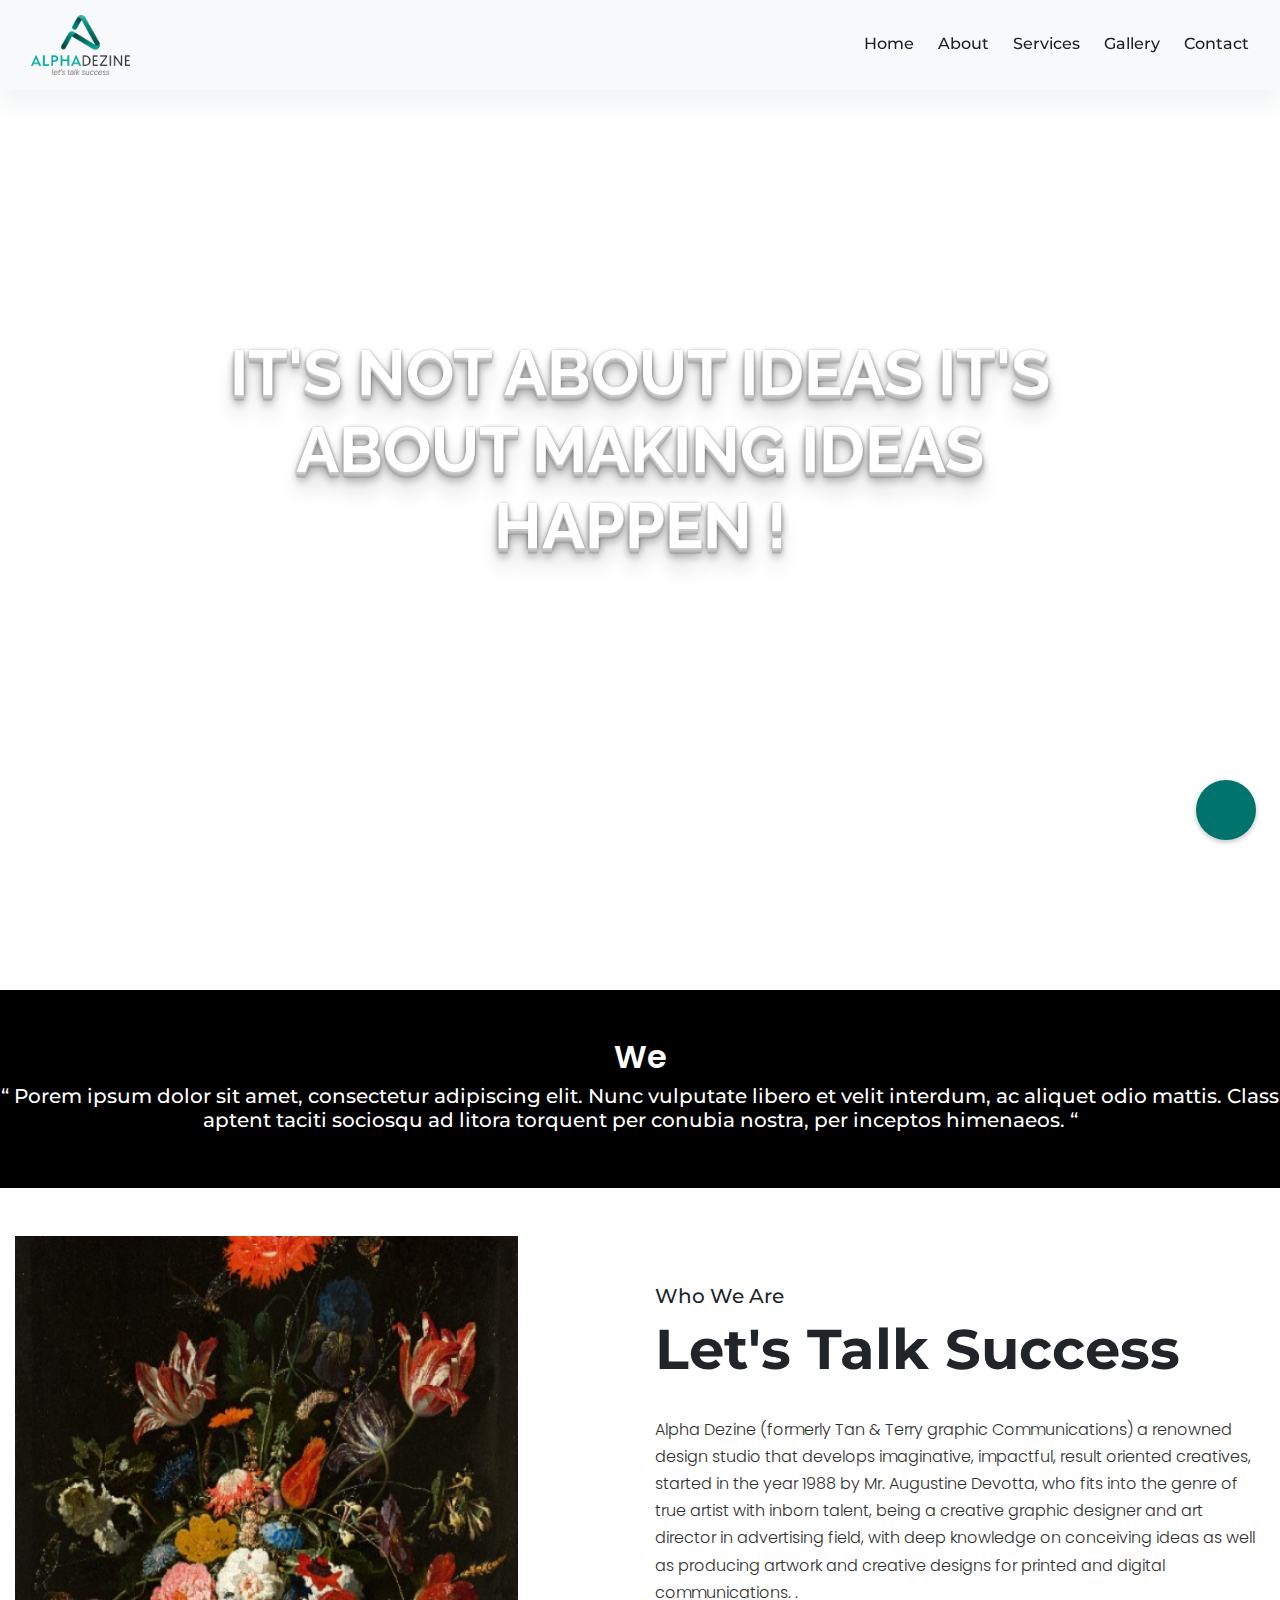
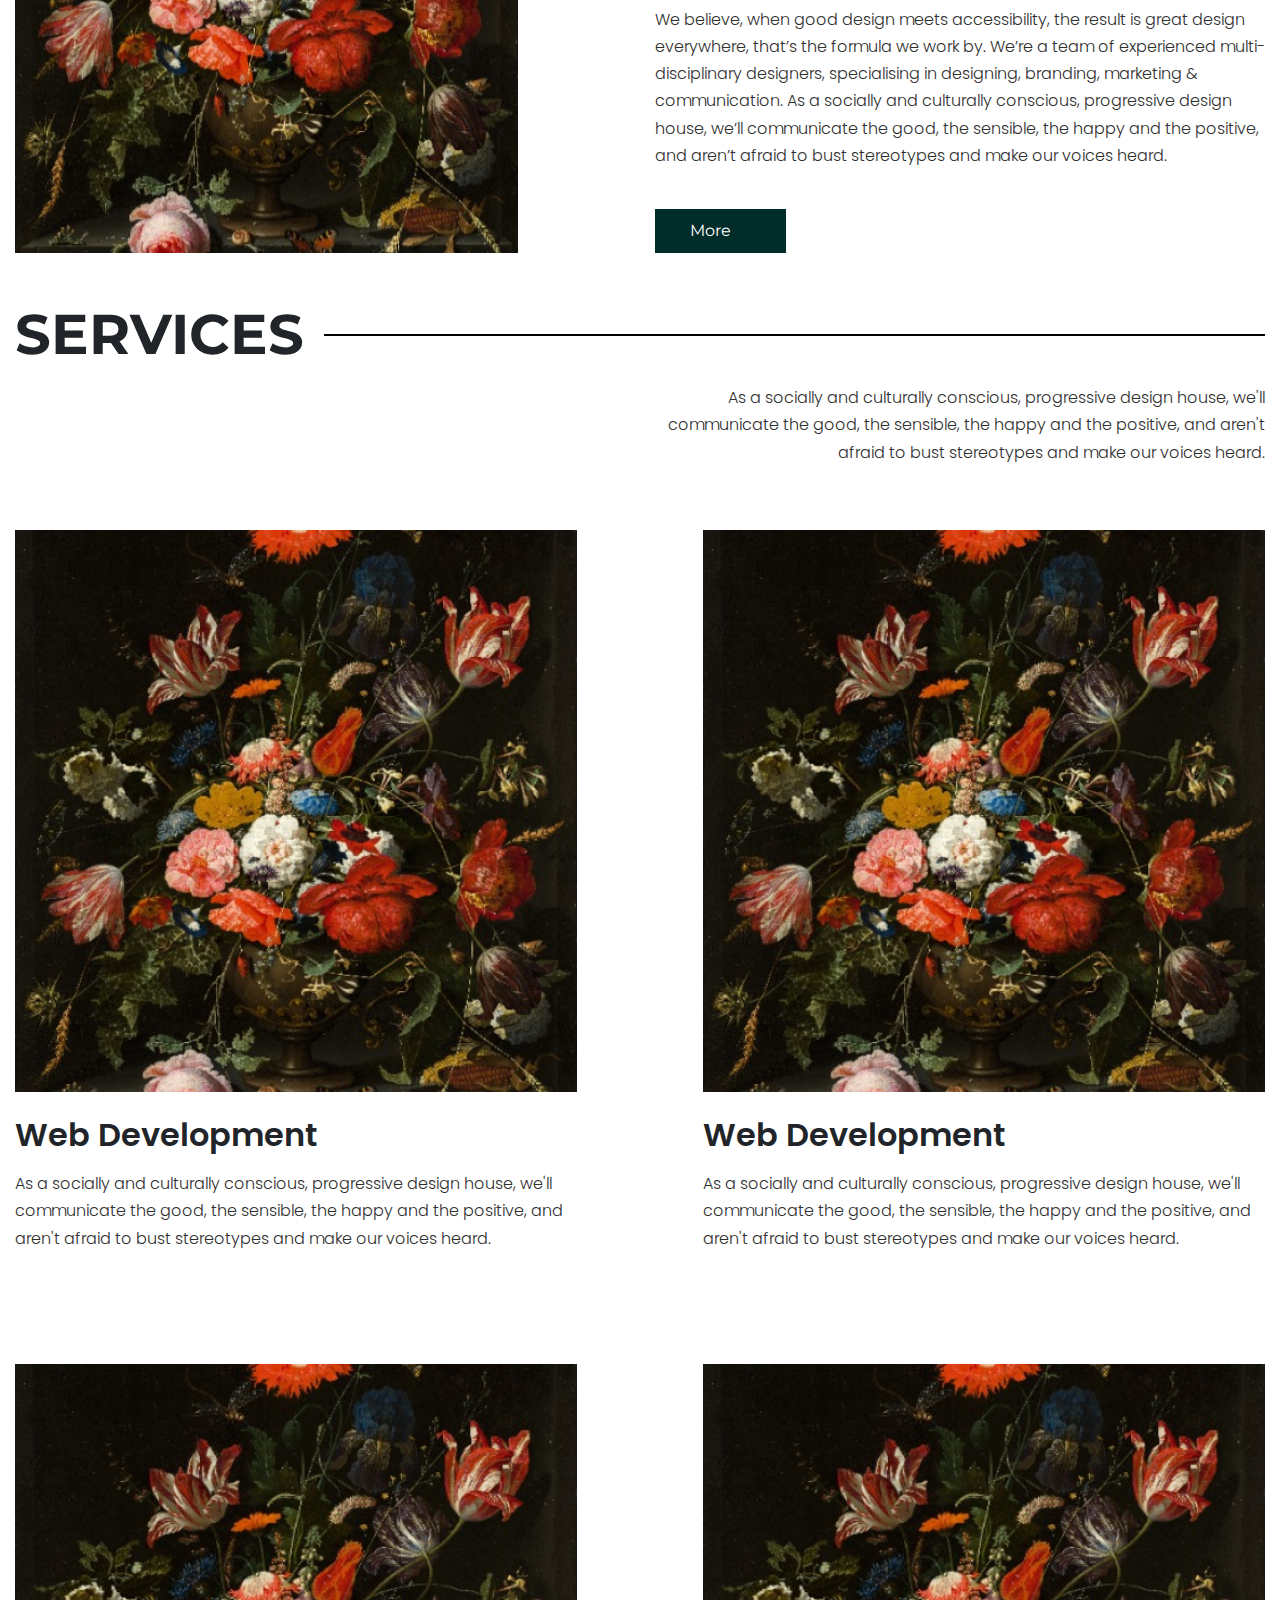
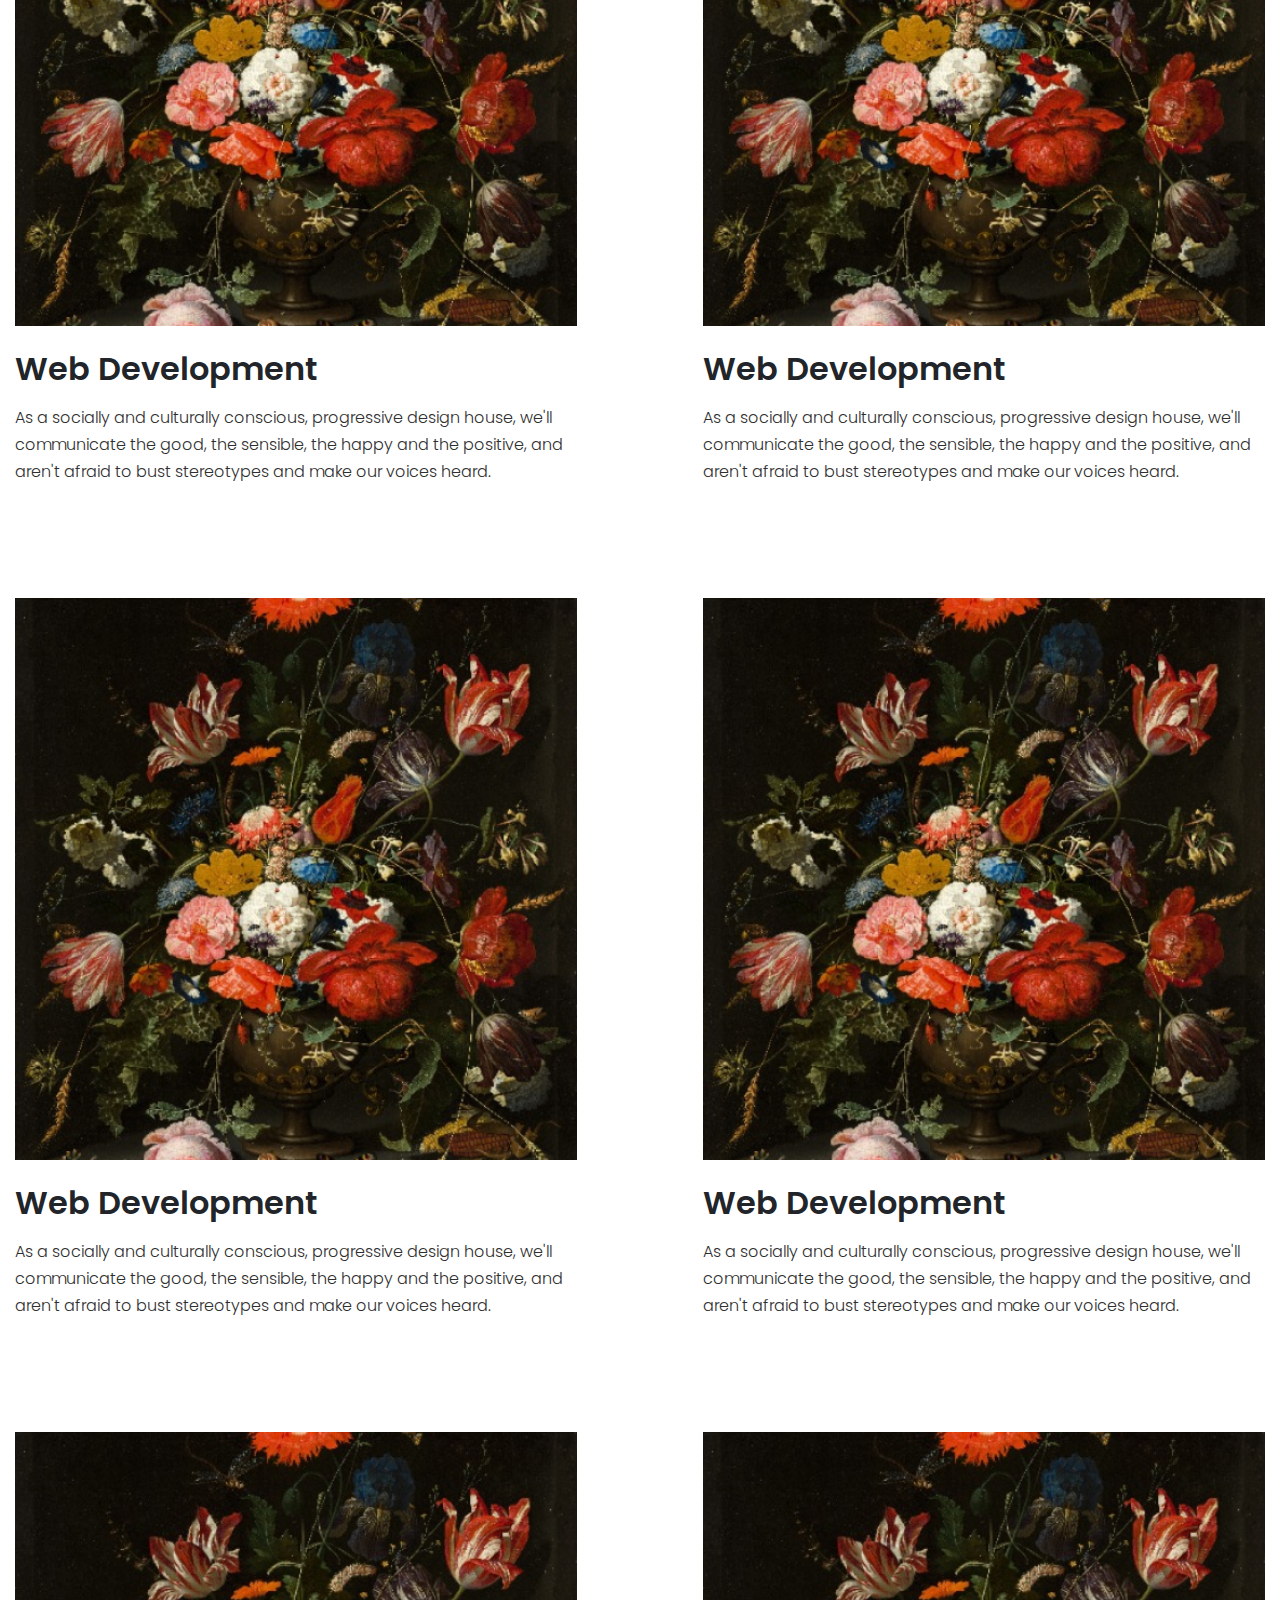
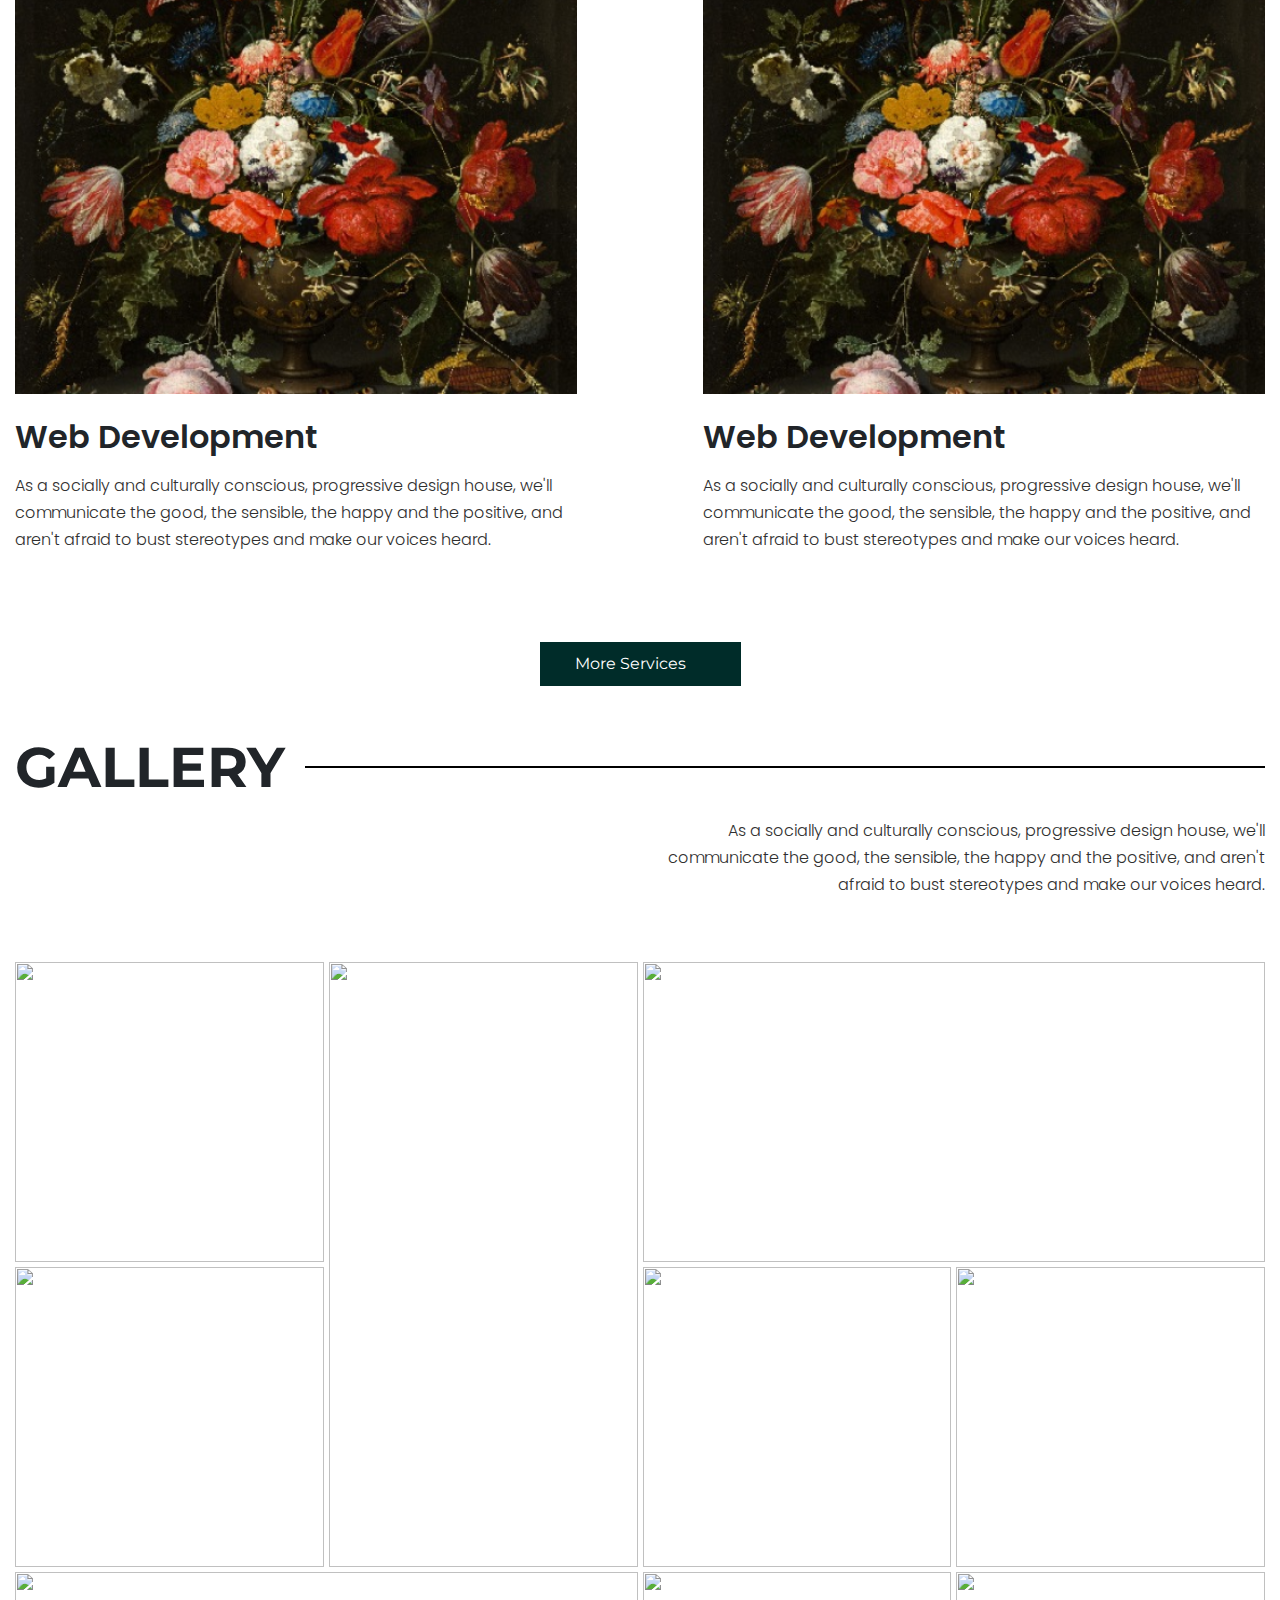
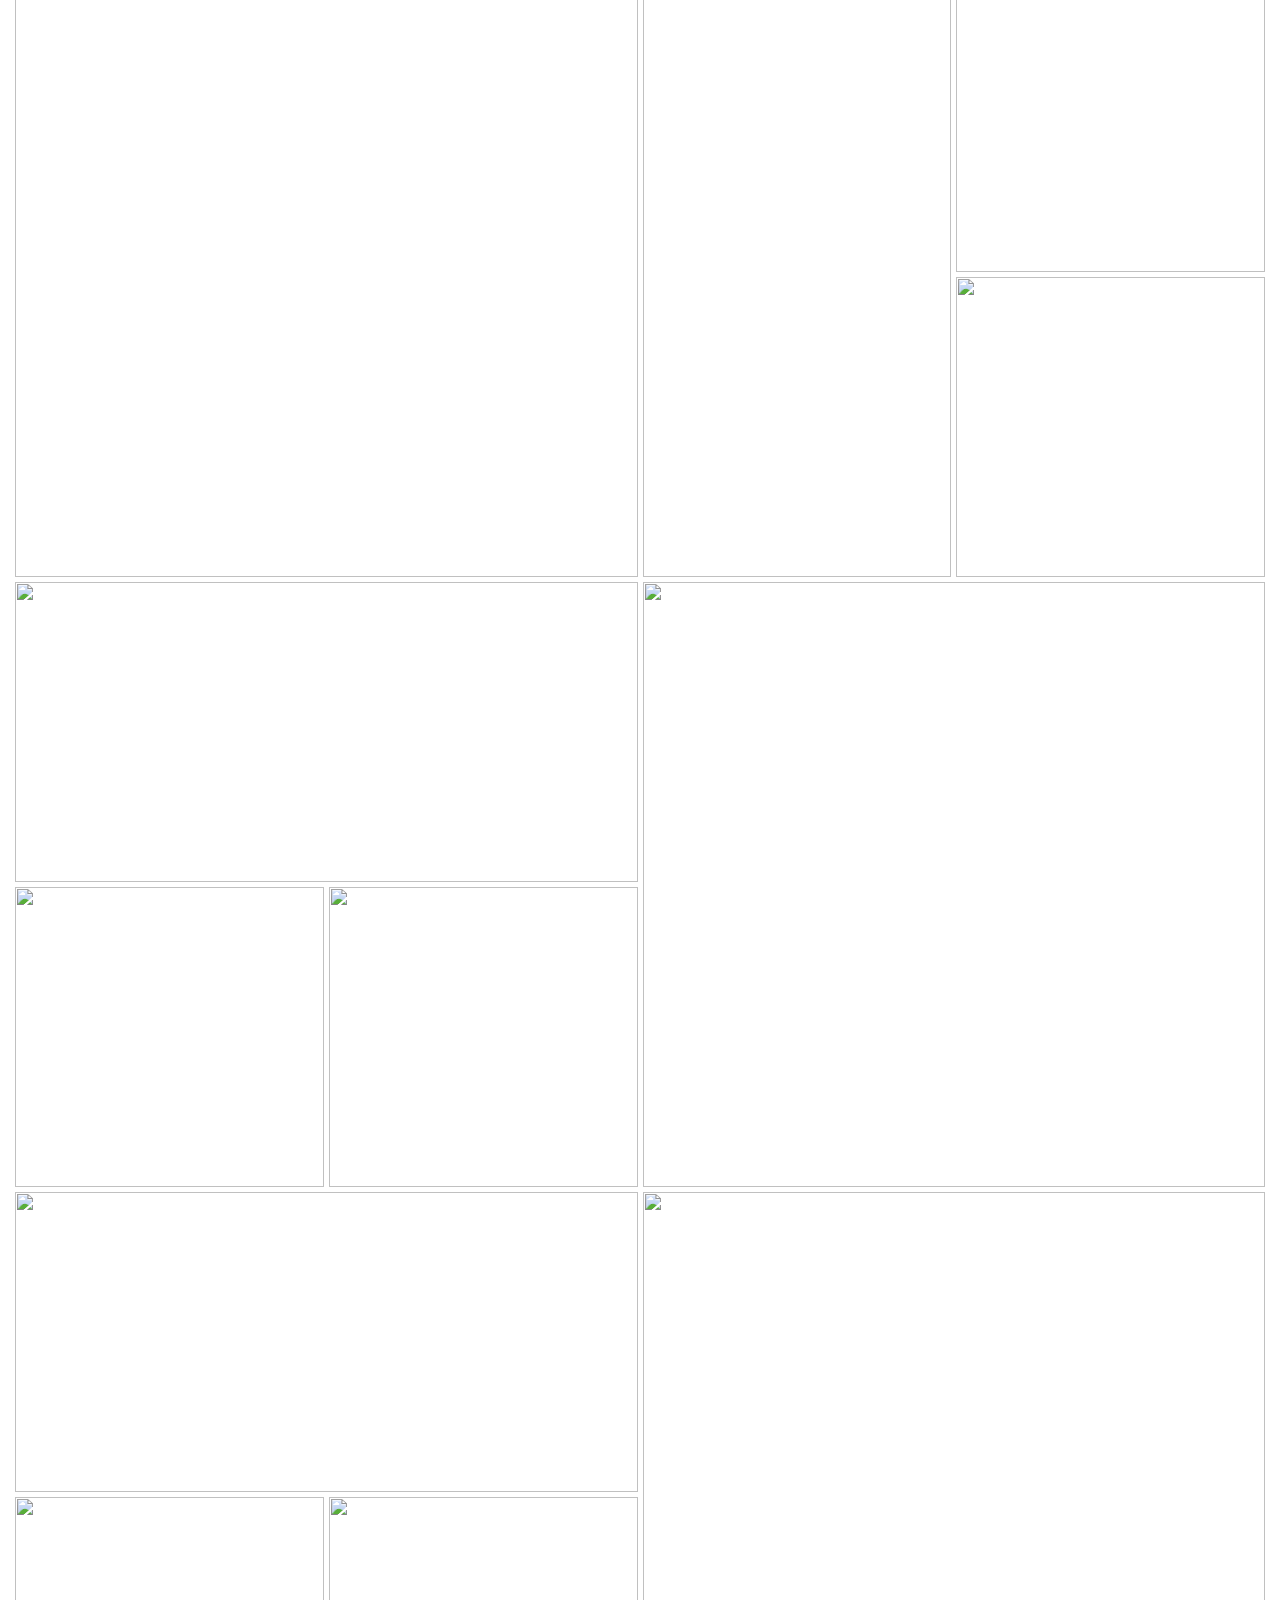
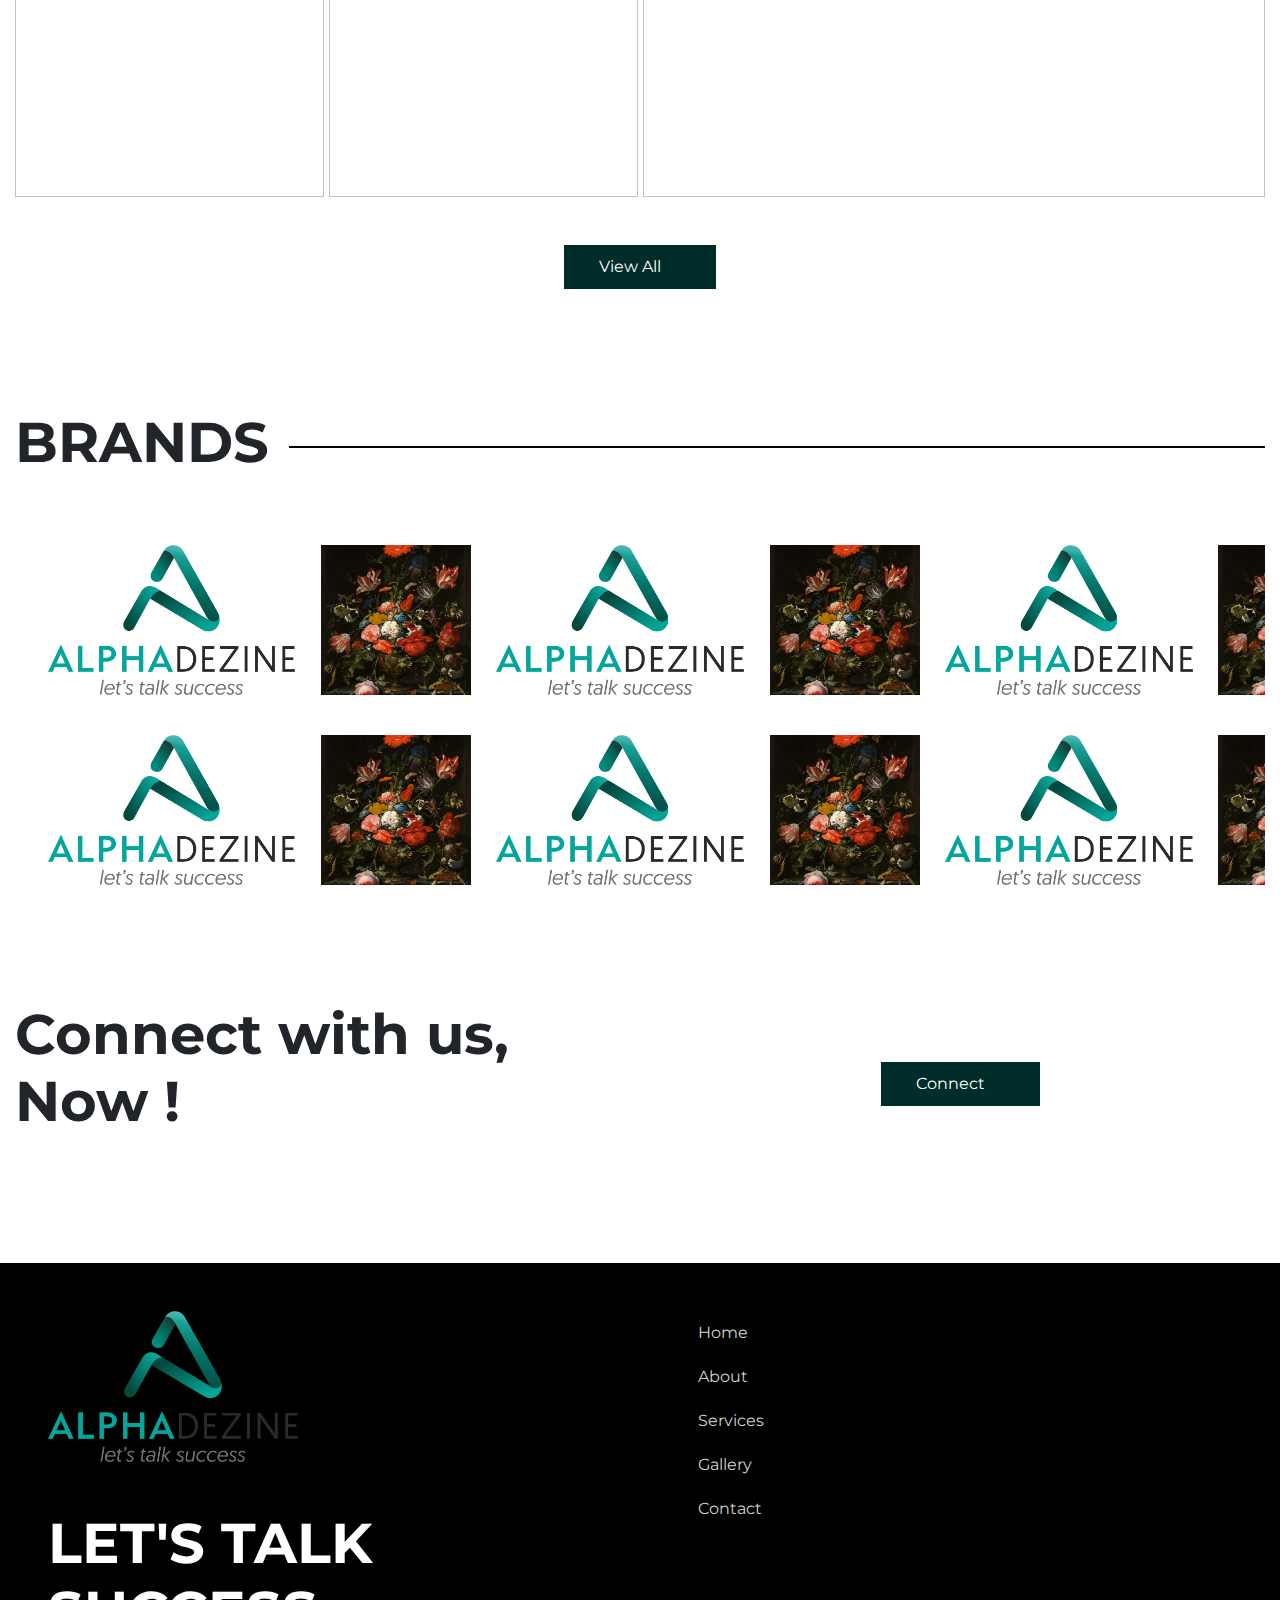
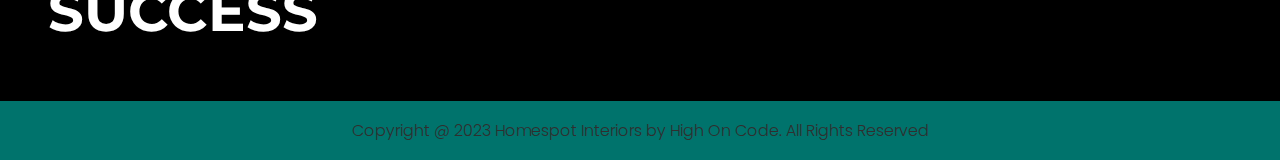
==== commit 4bf88557: "Add files via upload" ====
--- a/index.html
+++ b/index.html
@@ -10,7 +10,9 @@
 
     <link rel="preconnect" href="https://fonts.googleapis.com">
     <link rel="preconnect" href="https://fonts.gstatic.com" crossorigin>
-    <link href="https://fonts.googleapis.com/css2?family=Montserrat:ital,wght@0,100;0,200;0,300;0,400;0,500;0,600;0,700;0,800;0,900;1,100;1,200;1,300;1,400;1,500;1,600;1,700;1,800;1,900&family=Poppins:wght@300;400;500;600;700;800&family=Raleway:wght@900&family=Tapestry&display=swap" rel="stylesheet">
+    <link
+        href="https://fonts.googleapis.com/css2?family=Montserrat:ital,wght@0,100;0,200;0,300;0,400;0,500;0,600;0,700;0,800;0,900;1,100;1,200;1,300;1,400;1,500;1,600;1,700;1,800;1,900&family=Poppins:wght@300;400;500;600;700;800&family=Raleway:wght@900&family=Tapestry&display=swap"
+        rel="stylesheet">
 
     <!--Style sheets-->
     <link rel="stylesheet" href="./style.css">
@@ -45,639 +47,688 @@
 
 <body>
 
-    <!--Cursor Effect-->
-
-
-    <!--Nav Bar-->
-
-    <div class="navigation-wrap bg-light start-header start-style">
-        <div class="container-lg">
-            <div class="row">
-                <div class="col-12">
-                    <nav class="navbar navbar-expand-md navbar-light">
-
-                        <a class="navbar-brand" href="https://front.codes/" target="_blank">
-                            <img src="./imgs/Logo (1).png" alt=""></a>
-
-                        <button class="menu-toggle px-0" id="menu-toggle-open">
-                            <i class="fa-solid fa-bars"></i>
-                        </button>
-
-                        <div class="menu">
-                            <div class="menu-container">
-
-                                <button class="menu-toggle" id="menu-toggle-close">
-                                    <i class="fa-solid fa-xmark"></i>
-                                </button>
-
-                                <nav class="align-items-center">
-                                    <a href="./index.html">Home</a>
-                                    <a href="./about-us.html">About</a>
-                                    <a href="./services.html">Services</a>
-                                    <a href="./gallery.html">Gallery</a>
-                                    <a href="./contact.html">Contact</a>
-                                </nav>
-
-                                <div class="social">
-                                    <a href="#">
-                                        <i class="fa-brands fa-whatsapp"></i>
+    <!--message float icon-->
+
+    <div class="float">
+        <a href="./contact.html">
+            <div class="trigger">
+                <i class="fa fa-send" aria-hidden="true"></i>
+            </div>
+        </a>
+    </div>
+
+
+        <!--Nav Bar-->
+
+        <div class="navigation-wrap bg-light start-header start-style">
+            <div class="container-lg">
+                <div class="row">
+                    <div class="col-12">
+                        <nav class="navbar navbar-expand-md navbar-light">
+
+                            <a class="navbar-brand" href="./index.html" target="_blank">
+                                <img src="./imgs/Logo (1).png" alt=""></a>
+
+                            <button class="menu-toggle px-0" id="menu-toggle-open">
+                                <i class="fa-solid fa-bars"></i>
+                            </button>
+
+                            <div class="menu">
+                                <div class="menu-container">
+
+                                    <button class="menu-toggle" id="menu-toggle-close">
+                                        <i class="fa-solid fa-xmark"></i>
+                                    </button>
+
+                                    <nav class="align-items-center">
+                                        <a href="./index.html">Home</a>
+                                        <a href="./about-us.html">About</a>
+                                        <a href="./services.html">Services</a>
+                                        <a href="./gallery.html">Gallery</a>
+                                        <a href="./contact.html">Contact</a>
+                                    </nav>
+
+                                    <div class="social">
+                                        <a href="#">
+                                            <i class="fa-brands fa-whatsapp"></i>
+                                        </a>
+
+                                        <a href="#">
+                                            <i class="fa-brands fa-instagram"></i>
+                                        </a>
+
+                                        <a href="#">
+                                            <i class="fa-brands fa-facebook"></i>
+                                        </a>
+                                    </div>
+                                </div>
+                            </div>
+
+                            <div class="collapse navbar-collapse" id="navbarSupportedContent">
+                                <ul class="navbar-nav ml-auto py-4 py-md-0">
+                                    <li class="nav-item pl-4 pl-md-0 ml-0 ml-md-4">
+                                        <a class="nav-link" href="./index.html">Home</a>
+                                    </li>
+                                    <li class="nav-item pl-4 pl-md-0 ml-0 ml-md-4">
+                                        <a class="nav-link" href="./about-us.html">About</a>
+                                    </li>
+                                    <li class="nav-item pl-4 pl-md-0 ml-0 ml-md-4">
+                                        <a class="nav-link" href="./services.html">Services</a>
+                                    </li>
+                                    <li class="nav-item pl-4 pl-md-0 ml-0 ml-md-4">
+                                        <a class="nav-link" href="./gallery.html">Gallery</a>
+                                    </li>
+                                    <li class="nav-item pl-4 pl-md-0 ml-0 ml-md-4">
+                                        <a class="nav-link" href="./contact.html">Contact</a>
+                                    </li>
+                                </ul>
+                            </div>
+
+                        </nav>
+                    </div>
+                </div>
+            </div>
+        </div>
+
+        <div class="overall">
+            <section id="header">
+
+                <h1 class="hoverable">IT'S NOT ABOUT IDEAS IT'S ABOUT MAKING IDEAS HAPPEN !</h1>
+
+                <div class="gallery">
+                    <div class="col">
+                        <div class="image">
+                            <img src="https://images.pexels.com/photos/10324713/pexels-photo-10324713.jpeg?cs=srgb&dl=pexels-taha-samet-arslan-10324713.jpg&fm=jpg?auto=compress&cs=tinysrgb&h=650&w=940%20940w"
+                                alt="">
+                        </div>
+                        <div class="image">
+                            <img src="https://images.pexels.com/photos/10533885/pexels-photo-10533885.jpeg?auto=compress&cs=tinysrgb&h=650&w=940%20940w"
+                                alt="">
+                        </div>
+                        <div class="image">
+                            <img src="https://images.pexels.com/photos/10253213/pexels-photo-10253213.jpeg?cs=srgb&dl=pexels-beepin-10253213.jpg&fm=jpg?auto=compress&cs=tinysrgb&h=650&w=940%20940w"
+                                alt="">
+                        </div>
+                    </div>
+                    <div class="col">
+                        <div class="image">
+                            <img src="https://images.pexels.com/photos/10050979/pexels-photo-10050979.jpeg?cs=srgb&dl=pexels-%D0%B8%D0%BB%D1%8C%D1%8F-%D0%BF%D0%B0%D1%85%D0%BE%D0%BC%D0%BE%D0%B2-10050979.jpg&fm=jpg?auto=compress&cs=tinysrgb&h=650&w=940%20940w"
+                                alt="">
+                        </div>
+                        <div class="image">
+                            <img src="https://images.pexels.com/photos/1128660/pexels-photo-1128660.jpeg?cs=srgb&dl=pexels-nur-andi-ravsanjani-gusma-1128660.jpg&fm=jpg?auto=compress&cs=tinysrgb&h=650&w=940%20940w"
+                                alt="">
+                        </div>
+                        <div class="image">
+                            <img src="https://images.pexels.com/photos/9699293/pexels-photo-9699293.jpeg?cs=srgb&dl=pexels-lada-rezantseva-9699293.jpg&fm=jpg?auto=compress&cs=tinysrgb&h=650&w=940%20940w"
+                                alt="">
+                        </div>
+                    </div>
+                    <div class="col">
+                        <div class="image">
+
+                            <img src="https://images.pexels.com/photos/6405575/pexels-photo-6405575.jpeg?cs=srgb&dl=pexels-daria-sannikova-6405575.jpg&fm=jpg?auto=compress&cs=tinysrgb&h=650&w=940%20940w"
+                                alt="">
+                        </div>
+                        <div class="image">
+                            <img src="https://images.pexels.com/photos/10162526/pexels-photo-10162526.jpeg?cs=srgb&dl=pexels-svetlana%F0%9F%8E%9E-10162526.jpg&fm=jpg?auto=compress&cs=tinysrgb&h=650&w=940%20940w"
+                                alt="">
+                        </div>
+                        <div class="image">
+                            <img src="https://images.pexels.com/photos/4394807/pexels-photo-4394807.jpeg?cs=srgb&dl=pexels-woodysmedia-4394807.jpg&fm=jpg?auto=compress&cs=tinysrgb&h=650&w=940%20940w"
+                                alt="">
+                        </div>
+                    </div>
+                </div>
+
+                <div class="scroll-down-btn">
+                    <div class="scroll-down-btn-relative">
+                        <a href="#section02">
+                            <div class="chevron"></div>
+                            <div class="chevron"></div>
+                            <div class="chevron"></div>
+                        </a>
+                    </div>
+                </div>
+
+            </section>
+        </div>
+
+
+        <section id="section02" class="quote-section">
+            <div class="container-lg">
+                <div class="row align-items-center justify-content-center py-5">
+                    <h2>We</h2>
+                    <h5 class="text-center">“ Porem ipsum dolor sit amet, consectetur adipiscing elit. Nunc vulputate
+                        libero
+                        et velit interdum,
+                        ac aliquet odio mattis. Class aptent taciti sociosqu ad litora torquent per conubia nostra, per
+                        inceptos himenaeos. “</h5>
+                </div>
+            </div>
+        </section>
+
+        <section class="about-section pt-5 pb-5">
+            <div class="container-lg">
+                <div class="row">
+                    <div class="col-md-5 about-bg-image">
+                        <img src="./imgs/home-about-bg.png" class="w-100 h-100 mh-80" alt="">
+                    </div>
+                    <div class="col-md-1 p-0"></div>
+                    <div class="col-md-6 pt-5">
+                        <h5>Who We Are</h5>
+                        <h1>Let's Talk Success</h1>
+                        <p class="py-4">Alpha Dezine (formerly Tan & Terry graphic Communications) a renowned design
+                            studio
+                            that develops
+                            imaginative, impactful, result oriented creatives, started in the year 1988 by Mr. Augustine
+                            Devotta, who fits into the genre of true artist with inborn talent, being a creative graphic
+                            designer and art director in advertising field, with deep knowledge on conceiving ideas as
+                            well
+                            as producing artwork and creative designs for printed and digital communications. .
+                            <br>
+                            We believe, when good design meets accessibility, the result is great design everywhere,
+                            that’s
+                            the formula we work by. We’re a team of experienced multi-disciplinary designers,
+                            specialising
+                            in designing, branding, marketing & communication. As a socially and culturally conscious,
+                            progressive design house, we’ll communicate the good, the sensible, the happy and the
+                            positive,
+                            and aren’t afraid to bust stereotypes and make our voices heard.
+                        </p>
+                        <button class="bton">More <i class="fa fa-arrow-right" aria-hidden="true"></i></button>
+                    </div>
+                </div>
+            </div>
+        </section>
+
+        <section class="services-section">
+            <div class="container-lg">
+                <div class="row">
+                    <div class="col flex-row align-items-center">
+                        <h1 class="p-0 m-0 text-uppercase">Services</h1>
+                        <span class="star-line">
+                        </span>
+                    </div>
+                </div>
+                <div class="row">
+                    <div class="col-md-6"></div>
+                    <div class="col-md-6">
+                        <p class="text-md-right pt-3">As a socially and culturally conscious, progressive design house,
+                            we'll communicate the good, the sensible, the happy and the positive, and aren't afraid to
+                            bust
+                            stereotypes and make our voices heard.</p>
+                    </div>
+                </div>
+            </div>
+            <div class="container-lg">
+                <div class="row mb-lg-5">
+                    <div class="col-md-6">
+                        <div class="service-container pt-5 pr-lg-5">
+                            <div class="service-image-container">
+                                <div class="service-image w-100">
+                                    <img class="s-img" src="./imgs/home-about-bg.png" alt="">
+                                </div>
+                            </div>
+                            <h2 class="pt-4">Web Development</h2>
+                            <p class="pt-2">As a socially and culturally conscious, progressive design house, we'll
+                                communicate the good, the sensible, the happy and the positive, and aren't afraid to
+                                bust
+                                stereotypes and make our voices heard.</p>
+                        </div>
+                    </div>
+                    <div class="col-md-6">
+                        <div class="service-container pt-5 pl-lg-5">
+                            <div class="service-image-container">
+                                <div class="service-image w-100">
+                                    <img class="s-img" src="./imgs/home-about-bg.png" alt="">
+                                </div>
+                            </div>
+                            <h2 class="pt-4">Web Development</h2>
+                            <p class="pt-2">As a socially and culturally conscious, progressive design house, we'll
+                                communicate the good, the sensible, the happy and the positive, and aren't afraid to
+                                bust
+                                stereotypes and make our voices heard.</p>
+                        </div>
+                    </div>
+                </div>
+
+                <div class="row mb-lg-5">
+                    <div class="col-md-6">
+                        <div class="service-container pt-5 pr-lg-5">
+                            <div class="service-image-container">
+                                <div class="service-image w-100">
+                                    <img class="s-img" src="./imgs/home-about-bg.png" alt="">
+                                </div>
+                            </div>
+                            <h2 class="pt-4">Web Development</h2>
+                            <p class="pt-2">As a socially and culturally conscious, progressive design house, we'll
+                                communicate the good, the sensible, the happy and the positive, and aren't afraid to
+                                bust
+                                stereotypes and make our voices heard.</p>
+                        </div>
+                    </div>
+                    <div class="col-md-6">
+                        <div class="service-container pt-5 pl-lg-5">
+                            <div class="service-image-container">
+                                <div class="service-image w-100">
+                                    <img class="s-img" src="./imgs/home-about-bg.png" alt="">
+                                </div>
+                            </div>
+                            <h2 class="pt-4">Web Development</h2>
+                            <p class="pt-2">As a socially and culturally conscious, progressive design house, we'll
+                                communicate the good, the sensible, the happy and the positive, and aren't afraid to
+                                bust
+                                stereotypes and make our voices heard.</p>
+                        </div>
+                    </div>
+                </div>
+                <div class="row mb-lg-5">
+                    <div class="col-md-6">
+                        <div class="service-container pt-5 pr-lg-5">
+                            <div class="service-image-container">
+                                <div class="service-image w-100">
+                                    <img class="s-img" src="./imgs/home-about-bg.png" alt="">
+                                </div>
+                            </div>
+                            <h2 class="pt-4">Web Development</h2>
+                            <p class="pt-2">As a socially and culturally conscious, progressive design house, we'll
+                                communicate the good, the sensible, the happy and the positive, and aren't afraid to
+                                bust
+                                stereotypes and make our voices heard.</p>
+                        </div>
+                    </div>
+                    <div class="col-md-6">
+                        <div class="service-container pt-5 pl-lg-5">
+                            <div class="service-image-container">
+                                <div class="service-image w-100">
+                                    <img class="s-img" src="./imgs/home-about-bg.png" alt="">
+                                </div>
+                            </div>
+                            <h2 class="pt-4">Web Development</h2>
+                            <p class="pt-2">As a socially and culturally conscious, progressive design house, we'll
+                                communicate the good, the sensible, the happy and the positive, and aren't afraid to
+                                bust
+                                stereotypes and make our voices heard.</p>
+                        </div>
+                    </div>
+                </div>
+                <div class="row mb-lg-5">
+                    <div class="col-md-6">
+                        <div class="service-container pt-5 pr-lg-5">
+                            <div class="service-image-container">
+                                <div class="service-image w-100">
+                                    <img class="s-img" src="./imgs/home-about-bg.png" alt="">
+                                </div>
+                            </div>
+                            <h2 class="pt-4">Web Development</h2>
+                            <p class="pt-2">As a socially and culturally conscious, progressive design house, we'll
+                                communicate the good, the sensible, the happy and the positive, and aren't afraid to
+                                bust
+                                stereotypes and make our voices heard.</p>
+                        </div>
+                    </div>
+                    <div class="col-md-6">
+                        <div class="service-container pt-5 pl-lg-5">
+                            <div class="service-image-container">
+                                <div class="service-image w-100">
+                                    <img class="s-img" src="./imgs/home-about-bg.png" alt="">
+                                </div>
+                            </div>
+
+                            <h2 class="pt-4">Web Development</h2>
+                            <p class="pt-2">As a socially and culturally conscious, progressive design house, we'll
+                                communicate the good, the sensible, the happy and the positive, and aren't afraid to
+                                bust
+                                stereotypes and make our voices heard.</p>
+                        </div>
+                    </div>
+                </div>
+
+                <div class="row">
+                    <div class="col my-4">
+                        <div class="btn-div row align-items-center justify-content-center">
+                            <button class="bton">More Services <i class="fa fa-arrow-right"
+                                    aria-hidden="true"></i></button>
+                        </div>
+                    </div>
+                </div>
+
+            </div>
+        </section>
+
+        <section class="gallery-section mt-4">
+            <div class="container-lg">
+                <div class="row">
+                    <div class="col flex-row align-items-center">
+                        <h1 class="p-0 m-0 text-uppercase">Gallery</h1>
+                        <span class="star-line">
+                        </span>
+                    </div>
+                </div>
+                <div class="row">
+                    <div class="col-md-6">
+                    </div>
+                    <div class="col-md-6">
+                        <p class="text-md-right pt-3">As a socially and culturally conscious, progressive design house,
+                            we'll communicate the good, the sensible, the happy and the positive, and aren't afraid to
+                            bust
+                            stereotypes and make our voices heard.</p>
+                    </div>
+                </div>
+            </div>
+            <div class="container-lg py-5">
+                <div class="container-gallery">
+                    <a href="https://source.unsplash.com/600x600/?sig=1" data-lightbox="homePortfolio">
+                        <img src="https://source.unsplash.com/600x600/?sig=1" />
+                    </a>
+
+                    <a href="https://source.unsplash.com/600x800/?sig=12" data-lightbox="homePortfolio"
+                        class="vertical">
+                        <img src="https://source.unsplash.com/600x800/?sig=12" />
+                    </a>
+
+                    <a href="https://source.unsplash.com/800x600/?sig=71" data-lightbox="homePortfolio"
+                        class="horizontal">
+                        <img src="https://source.unsplash.com/800x600/?sig=71" />
+                    </a>
+
+                    <a href="https://source.unsplash.com/600x600/?sig=40" data-lightbox="homePortfolio">
+                        <img src="https://source.unsplash.com/600x600/?sig=40" />
+                    </a>
+
+                    <a href="https://source.unsplash.com/600x600/?sig=32" data-lightbox="homePortfolio">
+                        <img src="https://source.unsplash.com/600x600/?sig=32" />
+                    </a>
+
+                    <a href="https://source.unsplash.com/800x800/?sig=7" data-lightbox="homePortfolio" class="big">
+                        <img src="https://source.unsplash.com/800x800/?sig=7" />
+                    </a>
+
+                    <a href="https://source.unsplash.com/600x600/?sig=111" data-lightbox="homePortfolio">
+                        <img src="https://source.unsplash.com/600x600/?sig=111" />
+                    </a>
+
+                    <a href="https://source.unsplash.com/600x800/?sig=94" data-lightbox="homePortfolio"
+                        class="vertical">
+                        <img src="https://source.unsplash.com/600x800/?sig=94" />
+                    </a>
+
+                    <a href="https://source.unsplash.com/600x600/?sig=11" data-lightbox="homePortfolio">
+                        <img src="https://source.unsplash.com/600x600/?sig=11" />
+                    </a>
+
+                    <a href="https://source.unsplash.com/800x600/?sig=68" data-lightbox="homePortfolio"
+                        class="horizontal">
+                        <img src="https://source.unsplash.com/800x600/?sig=68" />
+                    </a>
+
+                    <a href="https://source.unsplash.com/600x600/?sig=24" data-lightbox="homePortfolio">
+                        <img src="https://source.unsplash.com/600x600/?sig=24" />
+                    </a>
+
+                    <a href="https://source.unsplash.com/800x800/?sig=55" data-lightbox="homePortfolio" class="big">
+                        <img src="https://source.unsplash.com/800x800/?sig=55" />
+                    </a>
+
+                    <a href="https://source.unsplash.com/600x600/?sig=56" data-lightbox="homePortfolio">
+                        <img src="https://source.unsplash.com/600x600/?sig=56" />
+                    </a>
+
+                    <a href="https://source.unsplash.com/800x600/?sig=186" data-lightbox="homePortfolio"
+                        class="horizontal">
+                        <img src="https://source.unsplash.com/800x600/?sig=186" />
+                    </a>
+
+                    <a href="https://source.unsplash.com/600x600/?sig=117" data-lightbox="homePortfolio">
+                        <img src="https://source.unsplash.com/600x600/?sig=117" />
+                    </a>
+
+                    <a href="https://source.unsplash.com/800x800/?sig=157" data-lightbox="homePortfolio" class="big">
+                        <img src="https://source.unsplash.com/800x800/?sig=157" />
+                    </a>
+
+                    <a href="https://source.unsplash.com/600x600/?sig=287" data-lightbox="homePortfolio">
+                        <img src="https://source.unsplash.com/600x600/?sig=287" />
+                    </a>
+
+                    <a href="https://source.unsplash.com/600x800/?sig=307" data-lightbox="homePortfolio" class="">
+                        <img src="https://source.unsplash.com/600x800/?sig=307" />
+                    </a>
+                </div>
+
+                <div class="row">
+                    <div class="col my-5">
+                        <div class="btn-div row align-items-center justify-content-center">
+                            <button class="bton">View All <i class="fa fa-arrow-right" aria-hidden="true"></i></button>
+                        </div>
+                    </div>
+                </div>
+
+            </div>
+
+        </section>
+
+        <section class="brands-animation">
+            <div class="container-lg">
+                <div class="row">
+                    <div class="col py-4 flex-row align-items-center">
+                        <h1 class="p-0 text-uppercase">Brands</h1>
+                        <span class="star-line">
+                        </span>
+                    </div>
+                </div>
+                <div class="row mt-3">
+                    <div class="col">
+                        <div class="logo-slider">
+
+                            <div class="move">
+                                <img src="./imgs/Logo (1).png">
+                                <img src="./imgs/home-about-bg.png">
+                                <img src="./imgs/Logo (1).png">
+                                <img src="./imgs/home-about-bg.png">
+                                <img src="./imgs/Logo (1).png">
+                                <img src="./imgs/home-about-bg.png">
+                                <img src="./imgs/Logo (1).png">
+                                <img src="./imgs/home-about-bg.png">
+                                <img src="./imgs/Logo (1).png">
+                            </div>
+
+                            <div class="move">
+                                <img src="./imgs/Logo (1).png">
+                                <img src="./imgs/home-about-bg.png">
+                                <img src="./imgs/Logo (1).png">
+                                <img src="./imgs/home-about-bg.png">
+                                <img src="./imgs/Logo (1).png">
+                                <img src="./imgs/home-about-bg.png">
+                                <img src="./imgs/Logo (1).png">
+                                <img src="./imgs/home-about-bg.png">
+                                <img src="./imgs/Logo (1).png">
+                            </div>
+
+                        </div>
+
+                        <div class="logo-slider2">
+
+                            <div class="move move2">
+                                <img src="./imgs/Logo (1).png">
+                                <img src="./imgs/home-about-bg.png">
+                                <img src="./imgs/Logo (1).png">
+                                <img src="./imgs/home-about-bg.png">
+                                <img src="./imgs/Logo (1).png">
+                                <img src="./imgs/home-about-bg.png">
+                                <img src="./imgs/Logo (1).png">
+                                <img src="./imgs/home-about-bg.png">
+                                <img src="./imgs/Logo (1).png">
+                            </div>
+
+                            <div class="move move2">
+                                <img src="./imgs/Logo (1).png">
+                                <img src="./imgs/home-about-bg.png">
+                                <img src="./imgs/Logo (1).png">
+                                <img src="./imgs/home-about-bg.png">
+                                <img src="./imgs/Logo (1).png">
+                                <img src="./imgs/home-about-bg.png">
+                                <img src="./imgs/Logo (1).png">
+                                <img src="./imgs/home-about-bg.png">
+                                <img src="./imgs/Logo (1).png">
+                            </div>
+
+                        </div>
+                    </div>
+                </div>
+
+            </div>
+        </section>
+
+        <section class="final-section pt-5">
+            <div class="container-lg mt-5">
+                <div class="row">
+                    <div class="col-md-6">
+                        <h1 class="pr-4 pb-4">Connect with us, Now !</h1>
+                    </div>
+                    <div class="col-md-6 align-items-center justify-content-center h-100 flex-column"
+                        style="margin: auto;">
+                        <button class="bton">Connect <i class="fa fa-arrow-right" aria-hidden="true"></i></button>
+                    </div>
+                </div>
+            </div>
+        </section>
+
+
+        <section class="footer mt-5 pt-5">
+            <div class="container-fluid m-0 p-0">
+                <div class="full-width-screen-footer" style="background-color: black;">
+                    <div id="particles-js">
+                        <div class="container-lg position-relative h-100">
+                            <div class="row h-100">
+                                <div class="col-md-6 flex-column justify-content-center h-100 footer-logo p-5">
+                                    <img src="./imgs/Logo (1).png" class="last-logo pb-5" alt="">
+                                    <a href="" class="z-in-2">
+                                        <h1 class="d-inline-block">LET'S TALK SUCCESS</h1>
                                     </a>
-
-                                    <a href="#">
-                                        <i class="fa-brands fa-instagram"></i>
-                                    </a>
-
-                                    <a href="#">
-                                        <i class="fa-brands fa-facebook"></i>
-                                    </a>
-                                </div>
-                            </div>
-                        </div>
-
-                        <div class="collapse navbar-collapse" id="navbarSupportedContent">
-                            <ul class="navbar-nav ml-auto py-4 py-md-0">
-                                <li class="nav-item pl-4 pl-md-0 ml-0 ml-md-4">
-                                    <a class="nav-link" href="./index.html">Home</a>
-                                </li>
-                                <li class="nav-item pl-4 pl-md-0 ml-0 ml-md-4">
-                                    <a class="nav-link" href="./about-us.html">About</a>
-                                </li>
-                                <li class="nav-item pl-4 pl-md-0 ml-0 ml-md-4">
-                                    <a class="nav-link" href="./services.html">Services</a>
-                                </li>
-                                <li class="nav-item pl-4 pl-md-0 ml-0 ml-md-4">
-                                    <a class="nav-link" href="./gallery.html">Gallery</a>
-                                </li>
-                                <li class="nav-item pl-4 pl-md-0 ml-0 ml-md-4">
-                                    <a class="nav-link" href="./contact.html">Contact</a>
-                                </li>
-                            </ul>
-                        </div>
-
-                    </nav>
-                </div>
-            </div>
-        </div>
-    </div>
-
-    <div class="overall">
-        <section id="header">
-
-            <h1 class="hoverable">IT'S NOT ABOUT IDEAS IT'S ABOUT MAKING IDEAS HAPPEN !</h1>
-
-            <div class="gallery">
-                <div class="col">
-                    <div class="image">
-                        <img src="https://images.pexels.com/photos/10324713/pexels-photo-10324713.jpeg?cs=srgb&dl=pexels-taha-samet-arslan-10324713.jpg&fm=jpg?auto=compress&cs=tinysrgb&h=650&w=940%20940w"
-                            alt="">
-                    </div>
-                    <div class="image">
-                        <img src="https://images.pexels.com/photos/10533885/pexels-photo-10533885.jpeg?auto=compress&cs=tinysrgb&h=650&w=940%20940w"
-                            alt="">
-                    </div>
-                    <div class="image">
-                        <img src="https://images.pexels.com/photos/10253213/pexels-photo-10253213.jpeg?cs=srgb&dl=pexels-beepin-10253213.jpg&fm=jpg?auto=compress&cs=tinysrgb&h=650&w=940%20940w"
-                            alt="">
-                    </div>
-                </div>
-                <div class="col">
-                    <div class="image">
-                        <img src="https://images.pexels.com/photos/10050979/pexels-photo-10050979.jpeg?cs=srgb&dl=pexels-%D0%B8%D0%BB%D1%8C%D1%8F-%D0%BF%D0%B0%D1%85%D0%BE%D0%BC%D0%BE%D0%B2-10050979.jpg&fm=jpg?auto=compress&cs=tinysrgb&h=650&w=940%20940w"
-                            alt="">
-                    </div>
-                    <div class="image">
-                        <img src="https://images.pexels.com/photos/1128660/pexels-photo-1128660.jpeg?cs=srgb&dl=pexels-nur-andi-ravsanjani-gusma-1128660.jpg&fm=jpg?auto=compress&cs=tinysrgb&h=650&w=940%20940w"
-                            alt="">
-                    </div>
-                    <div class="image">
-                        <img src="https://images.pexels.com/photos/9699293/pexels-photo-9699293.jpeg?cs=srgb&dl=pexels-lada-rezantseva-9699293.jpg&fm=jpg?auto=compress&cs=tinysrgb&h=650&w=940%20940w"
-                            alt="">
-                    </div>
-                </div>
-                <div class="col">
-                    <div class="image">
-
-                        <img src="https://images.pexels.com/photos/6405575/pexels-photo-6405575.jpeg?cs=srgb&dl=pexels-daria-sannikova-6405575.jpg&fm=jpg?auto=compress&cs=tinysrgb&h=650&w=940%20940w"
-                            alt="">
-                    </div>
-                    <div class="image">
-                        <img src="https://images.pexels.com/photos/10162526/pexels-photo-10162526.jpeg?cs=srgb&dl=pexels-svetlana%F0%9F%8E%9E-10162526.jpg&fm=jpg?auto=compress&cs=tinysrgb&h=650&w=940%20940w"
-                            alt="">
-                    </div>
-                    <div class="image">
-                        <img src="https://images.pexels.com/photos/4394807/pexels-photo-4394807.jpeg?cs=srgb&dl=pexels-woodysmedia-4394807.jpg&fm=jpg?auto=compress&cs=tinysrgb&h=650&w=940%20940w"
-                            alt="">
-                    </div>
-                </div>
-            </div>
-
-            <div class="scroll-down-btn">
-                <div class="scroll-down-btn-relative">
-                    <a href="#section02">
-                        <div class="chevron"></div>
-                        <div class="chevron"></div>
-                        <div class="chevron"></div>
-                    </a>
+                                </div>
+                                <div class="col-md-6 h-100 p-md-5">
+                                    <div class="row h-100">
+                                        <div class="col-6 flex-column justify-content-center h-100 footer-logo">
+                                            <ul class="text-decoration-none list-unstyled">
+                                                <a href="./index.html">
+                                                    <li>Home</li>
+                                                </a>
+                                                <a href="./about-us.html">
+                                                    <li>About</li>
+                                                </a>
+                                                <a href="">
+                                                    <li>Services</li>
+                                                </a>
+                                                <a href="">
+                                                    <li>Gallery</li>
+                                                </a>
+                                                <a href="">
+                                                    <li>Contact</li>
+                                                </a>
+                                            </ul>
+                                        </div>
+                                        <div
+                                            class="col-6 flex-column justify-content-center h-100 footer-logo social-icons">
+                                            <ul class="text-decoration-none list-unstyled">
+                                                <a href="">
+                                                    <li><i class="fa fa-facebook"></i></li>
+                                                </a>
+                                                <a href="">
+                                                    <li><i class="fa fa-whatsapp"></i></li>
+                                                </a>
+                                                <a href="">
+                                                    <li><i class="fa fa-instagram"></i></li>
+                                                </a>
+                                            </ul>
+                                        </div>
+                                    </div>
+                                </div>
+                            </div>
+                        </div>
+                    </div>
                 </div>
             </div>
 
         </section>
-    </div>
-
-
-    <section id="section02" class="quote-section">
-        <div class="container-lg">
-            <div class="row align-items-center justify-content-center py-5">
-                <h2>We</h2>
-                <h5 class="text-center">“ Porem ipsum dolor sit amet, consectetur adipiscing elit. Nunc vulputate libero
-                    et velit interdum,
-                    ac aliquet odio mattis. Class aptent taciti sociosqu ad litora torquent per conubia nostra, per
-                    inceptos himenaeos. “</h5>
-            </div>
-        </div>
-    </section>
-
-    <section class="about-section pt-5 pb-5">
-        <div class="container-lg">
-            <div class="row">
-                <div class="col-md-5 about-bg-image">
-                    <img src="./imgs/home-about-bg.png" class="w-100 h-100 mh-80" alt="">
-                </div>
-                <div class="col-md-1 p-0"></div>
-                <div class="col-md-6 pt-5">
-                    <h5>Who We Are</h5>
-                    <h1>Let's Talk Success</h1>
-                    <p class="py-4">Alpha Dezine (formerly Tan & Terry graphic Communications) a renowned design studio
-                        that develops
-                        imaginative, impactful, result oriented creatives, started in the year 1988 by Mr. Augustine
-                        Devotta, who fits into the genre of true artist with inborn talent, being a creative graphic
-                        designer and art director in advertising field, with deep knowledge on conceiving ideas as well
-                        as producing artwork and creative designs for printed and digital communications. .
-                        <br>
-                        We believe, when good design meets accessibility, the result is great design everywhere, that’s
-                        the formula we work by. We’re a team of experienced multi-disciplinary designers, specialising
-                        in designing, branding, marketing & communication. As a socially and culturally conscious,
-                        progressive design house, we’ll communicate the good, the sensible, the happy and the positive,
-                        and aren’t afraid to bust stereotypes and make our voices heard.
-                    </p>
-                    <button class="bton">More <i class="fa fa-arrow-right" aria-hidden="true"></i></button>
-                </div>
-            </div>
-        </div>
-    </section>
-
-    <section class="services-section">
-        <div class="container-lg">
-            <div class="row">
-                <div class="col flex-row align-items-center">
-                    <h1 class="p-0 m-0">Services</h1>
-                    <span class="star-line">
-                        <img src="./imgs/star.svg" alt="">
-                    </span>
-                </div>
-            </div>
-            <div class="row">
-                <div class="col-md-6"></div>
-                <div class="col-md-6">
-                    <p class="text-md-right pt-3">As a socially and culturally conscious, progressive design house,
-                        we'll communicate the good, the sensible, the happy and the positive, and aren't afraid to bust
-                        stereotypes and make our voices heard.</p>
-                </div>
-            </div>
-        </div>
-        <div class="container-lg">
-            <div class="row mb-lg-5">
-                <div class="col-md-6">
-                    <div class="service-container pt-5 pr-lg-5">
-                        <div class="service-image-container">
-                            <div class="service-image w-100">
-                                <img class="s-img" src="./imgs/home-about-bg.png" alt="">
-                            </div>
-                        </div>
-                        <h2 class="pt-4">Web Development</h2>
-                        <p class="pt-2">As a socially and culturally conscious, progressive design house, we'll
-                            communicate the good, the sensible, the happy and the positive, and aren't afraid to bust
-                            stereotypes and make our voices heard.</p>
-                    </div>
-                </div>
-                <div class="col-md-6">
-                    <div class="service-container pt-5 pl-lg-5">
-                        <div class="service-image-container">
-                            <div class="service-image w-100">
-                                <img class="s-img" src="./imgs/home-about-bg.png" alt="">
-                            </div>
-                        </div>
-                        <h2 class="pt-4">Web Development</h2>
-                        <p class="pt-2">As a socially and culturally conscious, progressive design house, we'll
-                            communicate the good, the sensible, the happy and the positive, and aren't afraid to bust
-                            stereotypes and make our voices heard.</p>
-                    </div>
-                </div>
-            </div>
-
-            <div class="row mb-lg-5">
-                <div class="col-md-6">
-                    <div class="service-container pt-5 pr-lg-5">
-                        <div class="service-image-container">
-                            <div class="service-image w-100">
-                                <img class="s-img" src="./imgs/home-about-bg.png" alt="">
-                            </div>
-                        </div>
-                        <h2 class="pt-4">Web Development</h2>
-                        <p class="pt-2">As a socially and culturally conscious, progressive design house, we'll
-                            communicate the good, the sensible, the happy and the positive, and aren't afraid to bust
-                            stereotypes and make our voices heard.</p>
-                    </div>
-                </div>
-                <div class="col-md-6">
-                    <div class="service-container pt-5 pl-lg-5">
-                        <div class="service-image-container">
-                            <div class="service-image w-100">
-                                <img class="s-img" src="./imgs/home-about-bg.png" alt="">
-                            </div>
-                        </div>
-                        <h2 class="pt-4">Web Development</h2>
-                        <p class="pt-2">As a socially and culturally conscious, progressive design house, we'll
-                            communicate the good, the sensible, the happy and the positive, and aren't afraid to bust
-                            stereotypes and make our voices heard.</p>
-                    </div>
-                </div>
-            </div>
-            <div class="row mb-lg-5">
-                <div class="col-md-6">
-                    <div class="service-container pt-5 pr-lg-5">
-                        <div class="service-image-container">
-                            <div class="service-image w-100">
-                                <img class="s-img" src="./imgs/home-about-bg.png" alt="">
-                            </div>
-                        </div>
-                        <h2 class="pt-4">Web Development</h2>
-                        <p class="pt-2">As a socially and culturally conscious, progressive design house, we'll
-                            communicate the good, the sensible, the happy and the positive, and aren't afraid to bust
-                            stereotypes and make our voices heard.</p>
-                    </div>
-                </div>
-                <div class="col-md-6">
-                    <div class="service-container pt-5 pl-lg-5">
-                        <div class="service-image-container">
-                            <div class="service-image w-100">
-                                <img class="s-img" src="./imgs/home-about-bg.png" alt="">
-                            </div>
-                        </div>
-                        <h2 class="pt-4">Web Development</h2>
-                        <p class="pt-2">As a socially and culturally conscious, progressive design house, we'll
-                            communicate the good, the sensible, the happy and the positive, and aren't afraid to bust
-                            stereotypes and make our voices heard.</p>
-                    </div>
-                </div>
-            </div>
-            <div class="row mb-lg-5">
-                <div class="col-md-6">
-                    <div class="service-container pt-5 pr-lg-5">
-                        <div class="service-image-container">
-                            <div class="service-image w-100">
-                                <img class="s-img" src="./imgs/home-about-bg.png" alt="">
-                            </div>
-                        </div>
-                        <h2 class="pt-4">Web Development</h2>
-                        <p class="pt-2">As a socially and culturally conscious, progressive design house, we'll
-                            communicate the good, the sensible, the happy and the positive, and aren't afraid to bust
-                            stereotypes and make our voices heard.</p>
-                    </div>
-                </div>
-                <div class="col-md-6">
-                    <div class="service-container pt-5 pl-lg-5">
-                        <div class="service-image-container">
-                            <div class="service-image w-100">
-                                <img class="s-img" src="./imgs/home-about-bg.png" alt="">
-                            </div>
-                        </div>
-
-                        <h2 class="pt-4">Web Development</h2>
-                        <p class="pt-2">As a socially and culturally conscious, progressive design house, we'll
-                            communicate the good, the sensible, the happy and the positive, and aren't afraid to bust
-                            stereotypes and make our voices heard.</p>
-                    </div>
-                </div>
-            </div>
-
-            <div class="row">
-                <div class="col my-4">
-                    <div class="btn-div row align-items-center justify-content-center">
-                        <button class="bton">More Services <i class="fa fa-arrow-right" aria-hidden="true"></i></button>
-                    </div>
-                </div>
-            </div>
-
-        </div>
-    </section>
-
-    <section class="gallery-section mt-4">
-        <div class="container-lg">
-            <div class="row">
-                <div class="col flex-row align-items-center">
-                    <h1 class="p-0 m-0">Gallery</h1>
-                    <span class="star-line">
-                        <img src="./imgs/star.svg" alt="">
-                    </span>
-                </div>
-            </div>
-            <div class="row">
-                <div class="col-md-6"></div>
-                <div class="col-md-6">
-                    <p class="text-md-right pt-3">As a socially and culturally conscious, progressive design house,
-                        we'll communicate the good, the sensible, the happy and the positive, and aren't afraid to bust
-                        stereotypes and make our voices heard.</p>
-                </div>
-            </div>
-        </div>
-        <div class="container-lg py-5">
-            <div class="container-gallery">
-                <a href="https://source.unsplash.com/600x600/?sig=1" data-lightbox="homePortfolio">
-                    <img src="https://source.unsplash.com/600x600/?sig=1" />
-                </a>
-
-                <a href="https://source.unsplash.com/600x800/?sig=12" data-lightbox="homePortfolio" class="vertical">
-                    <img src="https://source.unsplash.com/600x800/?sig=12" />
-                </a>
-
-                <a href="https://source.unsplash.com/800x600/?sig=71" data-lightbox="homePortfolio" class="horizontal">
-                    <img src="https://source.unsplash.com/800x600/?sig=71" />
-                </a>
-
-                <a href="https://source.unsplash.com/600x600/?sig=40" data-lightbox="homePortfolio">
-                    <img src="https://source.unsplash.com/600x600/?sig=40" />
-                </a>
-
-                <a href="https://source.unsplash.com/600x600/?sig=32" data-lightbox="homePortfolio">
-                    <img src="https://source.unsplash.com/600x600/?sig=32" />
-                </a>
-
-                <a href="https://source.unsplash.com/800x800/?sig=7" data-lightbox="homePortfolio" class="big">
-                    <img src="https://source.unsplash.com/800x800/?sig=7" />
-                </a>
-
-                <a href="https://source.unsplash.com/600x600/?sig=111" data-lightbox="homePortfolio">
-                    <img src="https://source.unsplash.com/600x600/?sig=111" />
-                </a>
-
-                <a href="https://source.unsplash.com/600x800/?sig=94" data-lightbox="homePortfolio" class="vertical">
-                    <img src="https://source.unsplash.com/600x800/?sig=94" />
-                </a>
-
-                <a href="https://source.unsplash.com/600x600/?sig=11" data-lightbox="homePortfolio">
-                    <img src="https://source.unsplash.com/600x600/?sig=11" />
-                </a>
-
-                <a href="https://source.unsplash.com/800x600/?sig=68" data-lightbox="homePortfolio" class="horizontal">
-                    <img src="https://source.unsplash.com/800x600/?sig=68" />
-                </a>
-
-                <a href="https://source.unsplash.com/600x600/?sig=24" data-lightbox="homePortfolio">
-                    <img src="https://source.unsplash.com/600x600/?sig=24" />
-                </a>
-
-                <a href="https://source.unsplash.com/800x800/?sig=55" data-lightbox="homePortfolio" class="big">
-                    <img src="https://source.unsplash.com/800x800/?sig=55" />
-                </a>
-
-                <a href="https://source.unsplash.com/600x600/?sig=56" data-lightbox="homePortfolio">
-                    <img src="https://source.unsplash.com/600x600/?sig=56" />
-                </a>
-
-                <a href="https://source.unsplash.com/800x600/?sig=186" data-lightbox="homePortfolio" class="horizontal">
-                    <img src="https://source.unsplash.com/800x600/?sig=186" />
-                </a>
-
-                <a href="https://source.unsplash.com/600x600/?sig=117" data-lightbox="homePortfolio">
-                    <img src="https://source.unsplash.com/600x600/?sig=117" />
-                </a>
-
-                <a href="https://source.unsplash.com/800x800/?sig=157" data-lightbox="homePortfolio" class="big">
-                    <img src="https://source.unsplash.com/800x800/?sig=157" />
-                </a>
-
-                <a href="https://source.unsplash.com/600x600/?sig=287" data-lightbox="homePortfolio">
-                    <img src="https://source.unsplash.com/600x600/?sig=287" />
-                </a>
-
-                <a href="https://source.unsplash.com/600x800/?sig=307" data-lightbox="homePortfolio" class="">
-                    <img src="https://source.unsplash.com/600x800/?sig=307" />
-                </a>
-            </div>
-
-            <div class="row">
-                <div class="col my-5">
-                    <div class="btn-div row align-items-center justify-content-center">
-                        <button class="bton">View All <i class="fa fa-arrow-right" aria-hidden="true"></i></button>
-                    </div>
-                </div>
-            </div>
-
-        </div>
-
-    </section>
-
-    <section class="brands-animation">
-        <div class="container-lg">
-            <div class="row">
-                <div class="col py-4 flex-row align-items-center">
-                    <h1 class="p-0 mb-3">Brands</h1>
-                    <span class="star-line">
-                        <img src="./imgs/star.svg" alt="">
-                    </span>
-                </div>
-            </div>
-            <div class="row">
-                <div class="col">
-                    <div class="logo-slider">
-
-                        <div class="move">
-                            <img src="./imgs/Logo (1).png">
-                            <img src="./imgs/home-about-bg.png">
-                            <img src="./imgs/Logo (1).png">
-                            <img src="./imgs/home-about-bg.png">
-                            <img src="./imgs/Logo (1).png">
-                            <img src="./imgs/home-about-bg.png">
-                            <img src="./imgs/Logo (1).png">
-                            <img src="./imgs/home-about-bg.png">
-                            <img src="./imgs/Logo (1).png">
-                        </div>
-
-                        <div class="move">
-                            <img src="./imgs/Logo (1).png">
-                            <img src="./imgs/home-about-bg.png">
-                            <img src="./imgs/Logo (1).png">
-                            <img src="./imgs/home-about-bg.png">
-                            <img src="./imgs/Logo (1).png">
-                            <img src="./imgs/home-about-bg.png">
-                            <img src="./imgs/Logo (1).png">
-                            <img src="./imgs/home-about-bg.png">
-                            <img src="./imgs/Logo (1).png">
-                        </div>
-
-                    </div>
-
-                    <div class="logo-slider2">
-
-                        <div class="move move2">
-                            <img src="./imgs/Logo (1).png">
-                            <img src="./imgs/home-about-bg.png">
-                            <img src="./imgs/Logo (1).png">
-                            <img src="./imgs/home-about-bg.png">
-                            <img src="./imgs/Logo (1).png">
-                            <img src="./imgs/home-about-bg.png">
-                            <img src="./imgs/Logo (1).png">
-                            <img src="./imgs/home-about-bg.png">
-                            <img src="./imgs/Logo (1).png">
-                        </div>
-
-                        <div class="move move2">
-                            <img src="./imgs/Logo (1).png">
-                            <img src="./imgs/home-about-bg.png">
-                            <img src="./imgs/Logo (1).png">
-                            <img src="./imgs/home-about-bg.png">
-                            <img src="./imgs/Logo (1).png">
-                            <img src="./imgs/home-about-bg.png">
-                            <img src="./imgs/Logo (1).png">
-                            <img src="./imgs/home-about-bg.png">
-                            <img src="./imgs/Logo (1).png">
-                        </div>
-
-                    </div>
-                </div>
-            </div>
-
-        </div>
-    </section>
-
-    <section class="final-section pt-5">
-        <div class="container-lg mt-5">
-            <div class="row">
-                <div class="col-md-6">
-                    <h1 class="pr-4 pb-4">Connect with us, Now !</h1>
-                </div>
-                <div class="col-md-6 align-items-center justify-content-center h-100 flex-column" style="margin: auto;">
-                    <button class="bton">Connect <i class="fa fa-arrow-right" aria-hidden="true"></i></button>
-                </div>
-            </div>
-        </div>
-    </section>
-
-
-    <section class="footer mt-5 pt-5">
-        <div class="container-fluid m-0 p-0">
-            <div class="full-width-screen-footer" style="background-color: black;">
-                <div id="particles-js">
-                    <div class="container-lg position-relative h-100">
-                        <div class="row h-100">
-                            <div class="col-md-6 flex-column justify-content-center h-100 footer-logo p-5">
-                                <img src="./imgs/Logo (1).png" class="last-logo pb-5" alt="">
-                                <a href="" class="z-in-2"><h1 class="d-inline-block">LET'S TALK SUCCESS</h1></a>
-                            </div>
-                            <div class="col-md-6 h-100 p-md-5">
-                                <div class="row h-100">
-                                    <div class="col-6 flex-column justify-content-center h-100 footer-logo">
-                                        <ul class="text-decoration-none list-unstyled">
-                                            <a href="./index.html"><li>Home</li></a>
-                                            <a href="./about-us.html"><li>About</li></a>
-                                            <a href=""><li>Services</li></a>
-                                            <a href=""><li>Gallery</li></a>
-                                            <a href=""><li>Contact</li></a>
-                                        </ul>
-                                    </div>
-                                    <div class="col-6 flex-column justify-content-center h-100 footer-logo social-icons">
-                                        <ul class="text-decoration-none list-unstyled">
-                                            <a href=""><li><i class="fa fa-facebook"></i></li></a>
-                                            <a href=""><li><i class="fa fa-whatsapp"></i></li></a>
-                                            <a href=""><li><i class="fa fa-instagram"></i></li></a>
-                                        </ul>
-                                    </div>
-                                </div>
-                            </div>
-                        </div>
-                    </div>
-                </div>
-            </div>
-        </div>
-
-    </section>
-
-    <section class="hoc-info" style="background-color: #00736c;">
-        <div class="container-lg">
-            <div class="row">
-                <div class="col">
-                    <p class="text-center m-0 py-3">Copyright @ 2023 Homespot Interiors by High On Code. All Rights Reserved</p>
-                </div>
-            </div>
-        </div>
-    </section>
-
-
-
-
-
-
-
-    <script src="./script.js"></script>
-
-    <script type="text/javascript">
-        const parallax = document.getElementById("header");
-        window.addEventListener("scroll", function () {
-            parallax.style.opacity = 1.05 - +window.pageYOffset / window.innerHeight - '';
-        })
-    </script>
-
-    <script>
-        $(".s-img").mousemove(function (event) {
-
-            var mousex = event.pageX - $(this).offset().left;
-            var mousey = event.pageY - $(this).offset().top;
-            var imgx = (mousex - 300) / 10;
-            var imgy = (mousey - 200) / 10;
-
-            $(this).css("transform", "translate(" + -imgx + "px," + -imgy + "px)");
-        });
-
-        $(".s-img").mouseout(function () {
-            $(this).css("transform", "translate(0px,0px)");
-        });
-    </script>
-
-    <script>
-        const menuToggleOpen = document.querySelector("#menu-toggle-open");
-        const menuToggleClose = document.querySelector("#menu-toggle-close");
-        const menu = document.querySelector(".menu");
-
-        const tl = gsap.timeline({
-            paused: true
-        });
-
-        tl.to(".menu", {
-            x: 0,
-            duration: 0.6,
-            ease: "expo.inOut"
-        });
-
-        tl.from(".menu nav a", {
-            y: 40,
-            opacity: 0,
-            duration: 0.4,
-            ease: "expo.out",
-            stagger: 0.1
-        });
-
-        tl.from(".social", {
-            y: 40,
-            opacity: 0,
-            duration: 0.4,
-            ease: "expo.out"
-        });
-
-        menuToggleOpen.addEventListener("click", () => tl.play());
-        menuToggleClose.addEventListener("click", () => tl.reverse());
-
-    </script>
+
+        <section class="hoc-info" style="background-color: #00736c;">
+            <div class="container-lg">
+                <div class="row">
+                    <div class="col">
+                        <p class="text-center m-0 py-3">Copyright @ 2023 Homespot Interiors by High On Code. All Rights
+                            Reserved</p>
+                    </div>
+                </div>
+            </div>
+        </section>
+
+
+
+
+
+
+
+        <script src="./script.js"></script>
+
+        <script type="text/javascript">
+            const parallax = document.getElementById("header");
+            window.addEventListener("scroll", function () {
+                parallax.style.opacity = 1.05 - +window.pageYOffset / window.innerHeight - '';
+            })
+        </script>
+
+        <script>
+            $(".s-img").mousemove(function (event) {
+
+                var mousex = event.pageX - $(this).offset().left;
+                var mousey = event.pageY - $(this).offset().top;
+                var imgx = (mousex - 300) / 10;
+                var imgy = (mousey - 200) / 10;
+
+                $(this).css("transform", "translate(" + -imgx + "px," + -imgy + "px)");
+            });
+
+            $(".s-img").mouseout(function () {
+                $(this).css("transform", "translate(0px,0px)");
+            });
+        </script>
+
+        <script>
+            const menuToggleOpen = document.querySelector("#menu-toggle-open");
+            const menuToggleClose = document.querySelector("#menu-toggle-close");
+            const menu = document.querySelector(".menu");
+
+            const tl = gsap.timeline({
+                paused: true
+            });
+
+            tl.to(".menu", {
+                x: 0,
+                duration: 0.6,
+                ease: "expo.inOut"
+            });
+
+            tl.from(".menu nav a", {
+                y: 40,
+                opacity: 0,
+                duration: 0.4,
+                ease: "expo.out",
+                stagger: 0.1
+            });
+
+            tl.from(".social", {
+                y: 40,
+                opacity: 0,
+                duration: 0.4,
+                ease: "expo.out"
+            });
+
+            menuToggleOpen.addEventListener("click", () => tl.play());
+            menuToggleClose.addEventListener("click", () => tl.reverse());
+
+        </script>
 
 
 
--- a/style.css
+++ b/style.css
@@ -312,7 +312,7 @@
     position: relative;
     font-size: 2.5rem;
     font-weight: 500;
-    font-family: 'Tapestry', cursive;
+    font-family: 'Montserrat', sans-serif;
   }
   
   .menu nav a::before {
@@ -440,4 +440,57 @@
         height: 50% !important;
         margin: 20px 0px;
     }
-}+}
+
+
+/*Float icon message*/
+
+/* Begin float */
+
+.float {
+    position:fixed;
+    bottom:60px;
+    right:24px;
+    text-align:center;
+    z-index:1000;
+  }
+  
+  .float .trigger {
+    border-radius:50%;
+    box-shadow: 0 2px 5px rgba(0, 0, 0, 0.25);
+    position:relative;
+    background:#00736c;
+    color:#fff;
+    height:60px;
+    width:60px;
+    vertical-align:middle;
+    animation: 1.5s linear 0s infinite normal pulse;
+    transition: ease-in-out 0.2s;
+    cursor: pointer;
+  }
+  
+  .float .trigger:hover{
+    transform:scale(1.1);
+  }
+  
+  
+  .float i{
+    font-size:28px;
+    line-height:58px;
+  }
+  
+  /* Animations */
+  @keyframes pulse {
+      0% {
+        box-shadow: 0px 1px 0px 3px #00736c30, 0px 0px 0px 0px #00736c50;
+      }
+      30% {
+        box-shadow: 0px 1px 0px 3px #00736c30, 0px 0px 0px 5px #00736c50;
+      }
+      70% {
+        box-shadow: 0px 1px 0px 3px #00736c30, 0px 0px 0px 15px #00736c10;
+      }
+      100% {   
+        box-shadow: 1px 1px 2px 1px #00736c30, 0px 0px 0px 20px transparent;
+      }
+    }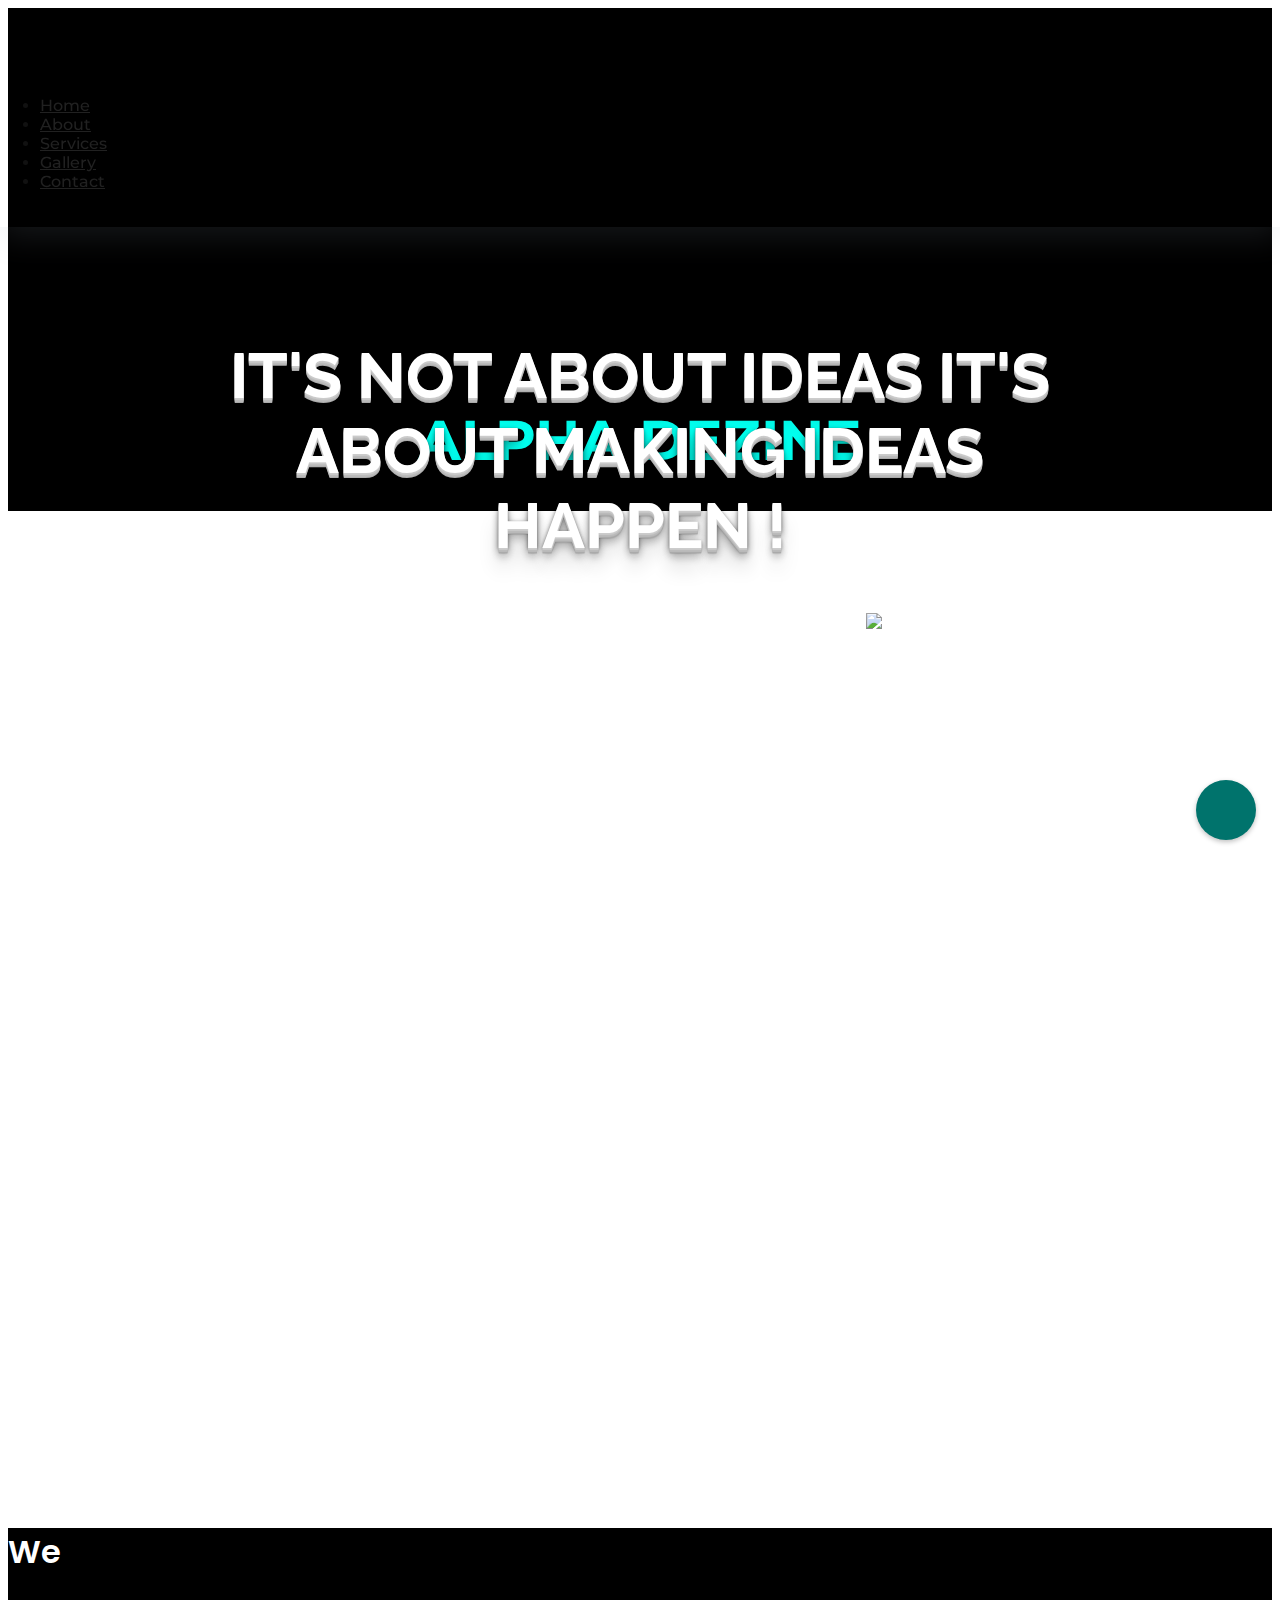
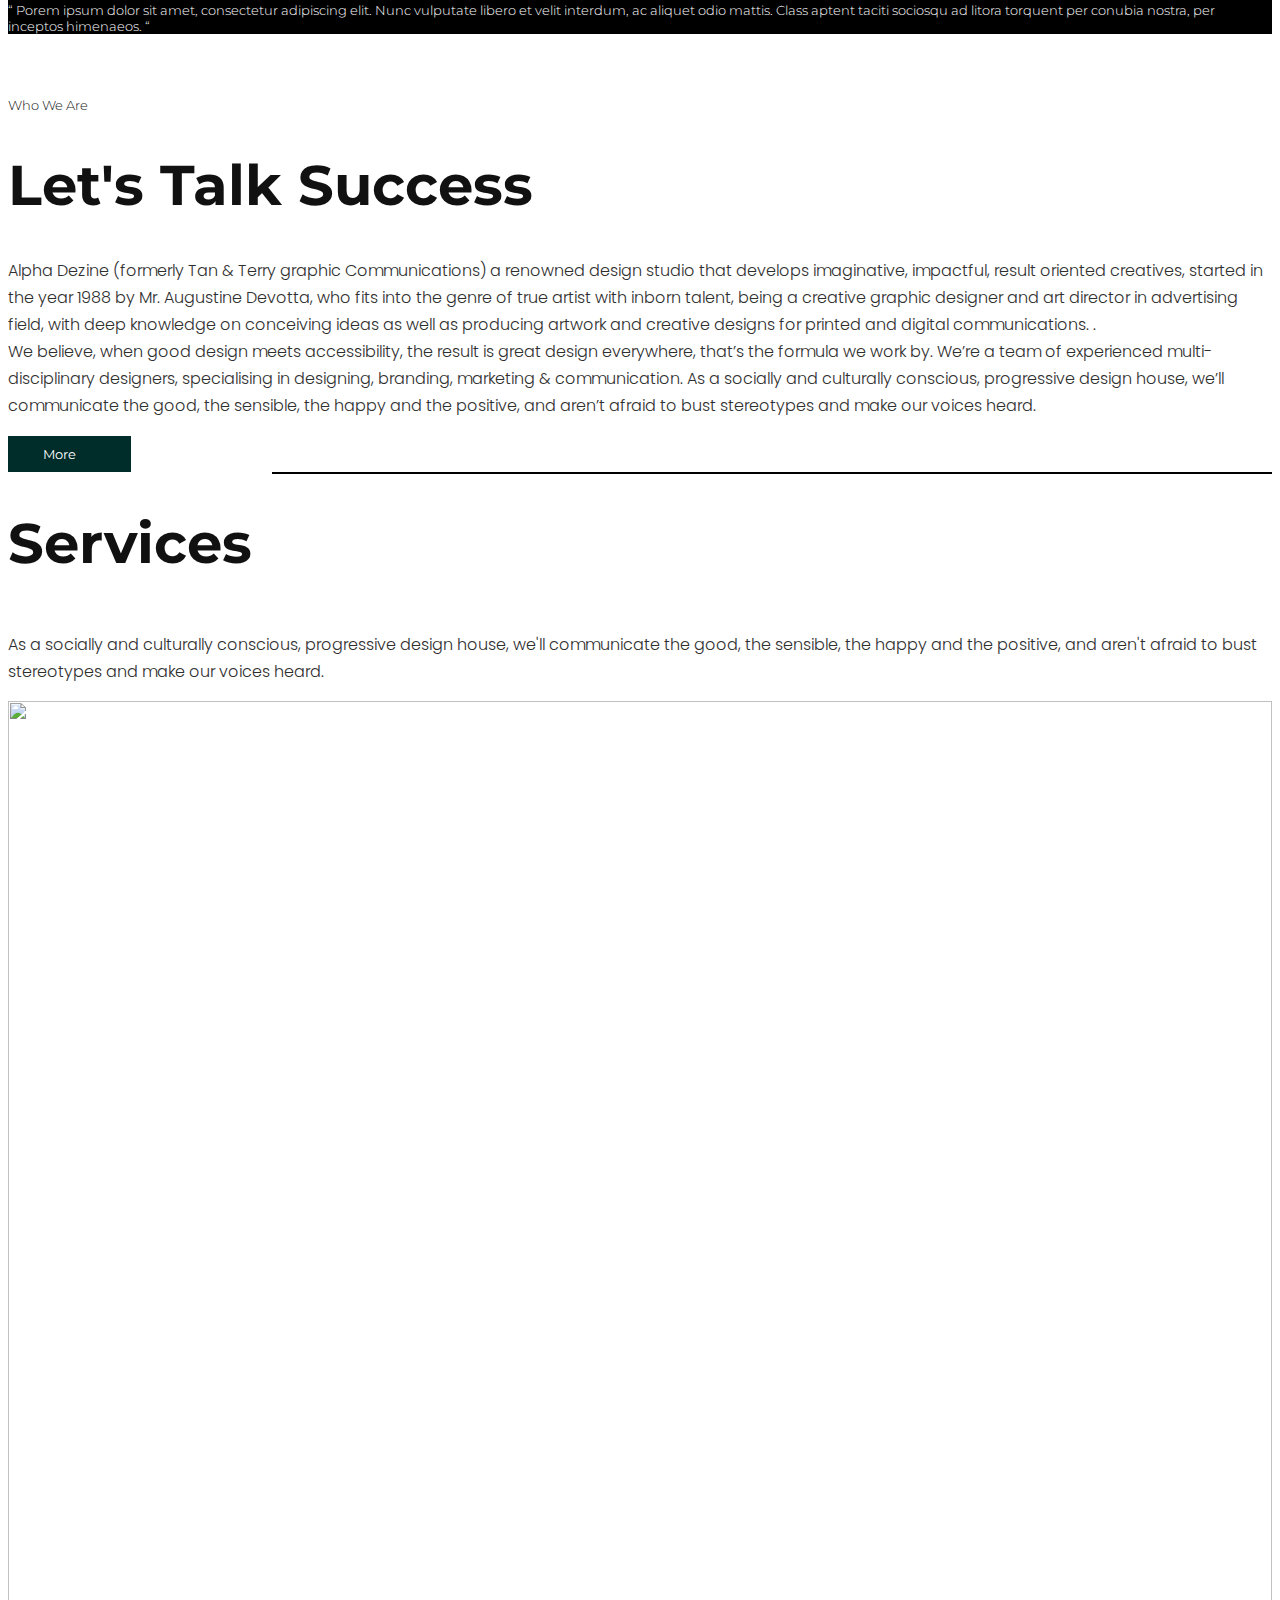
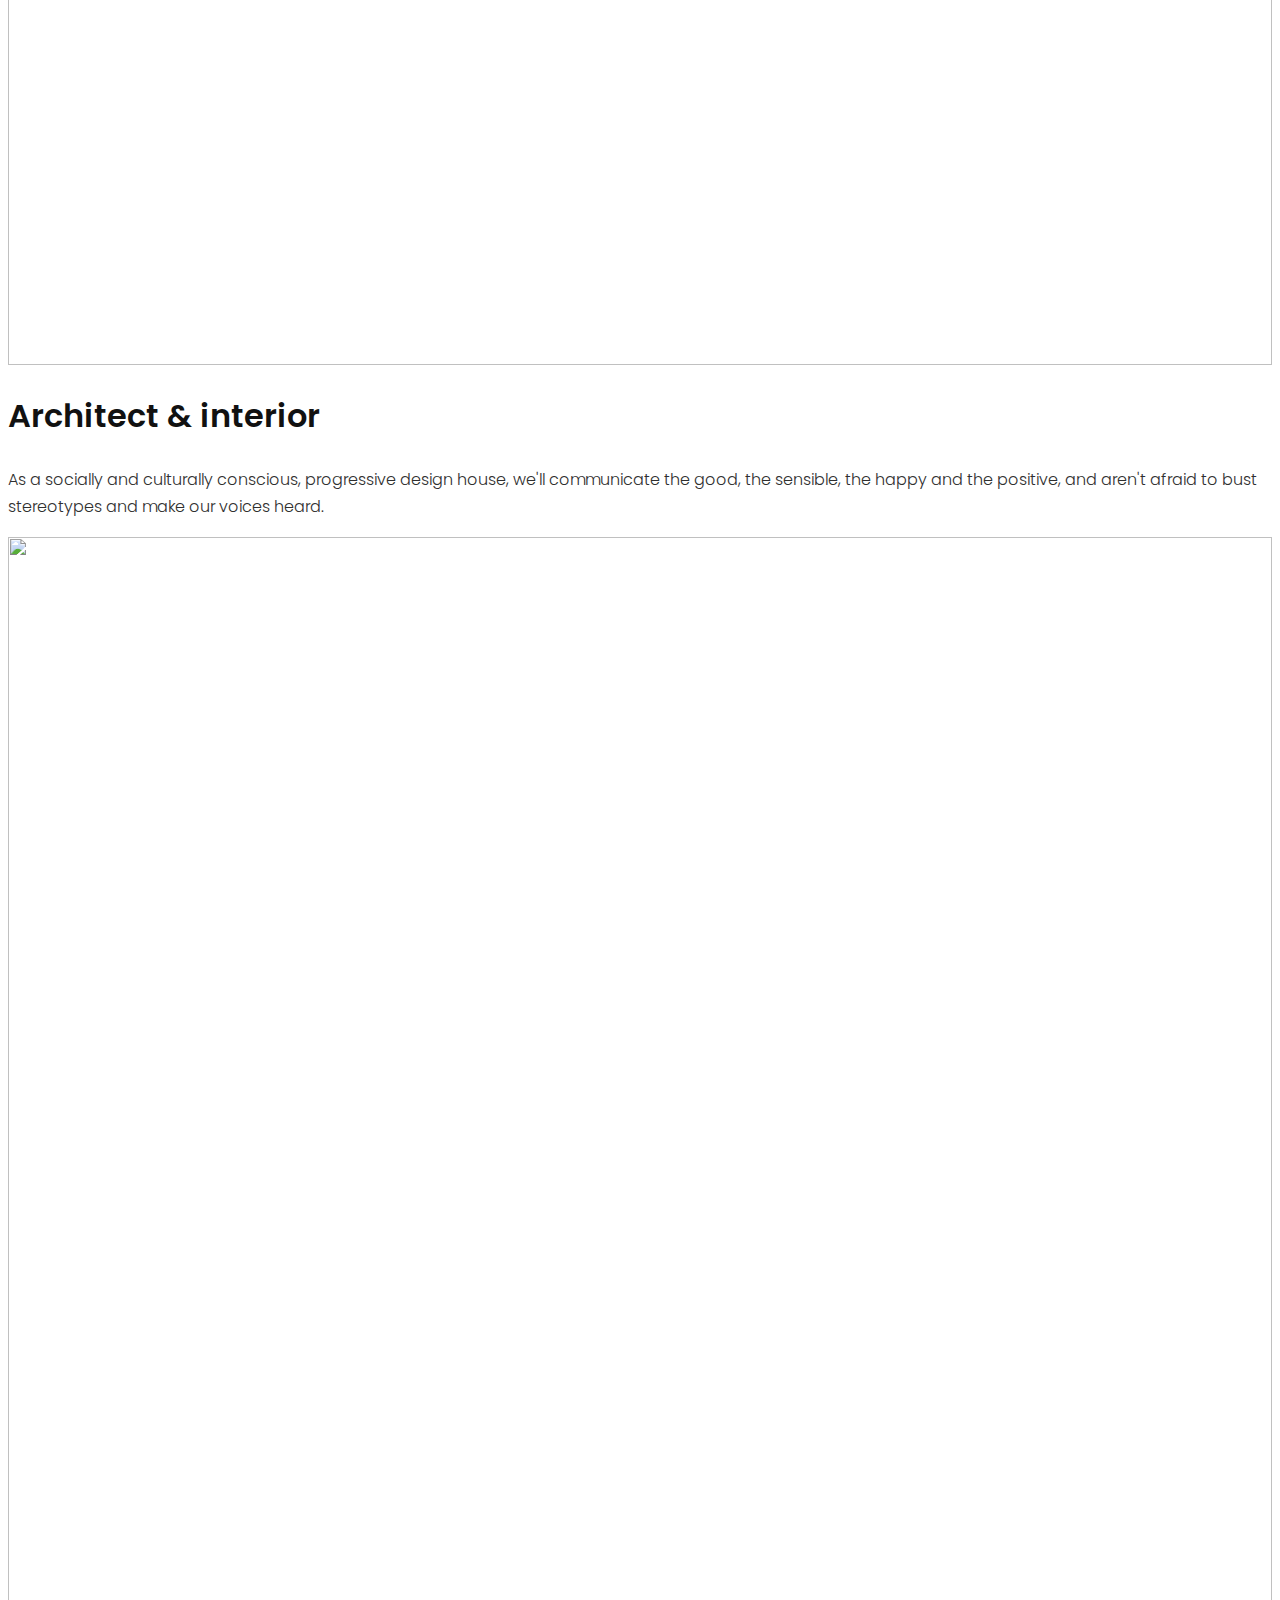
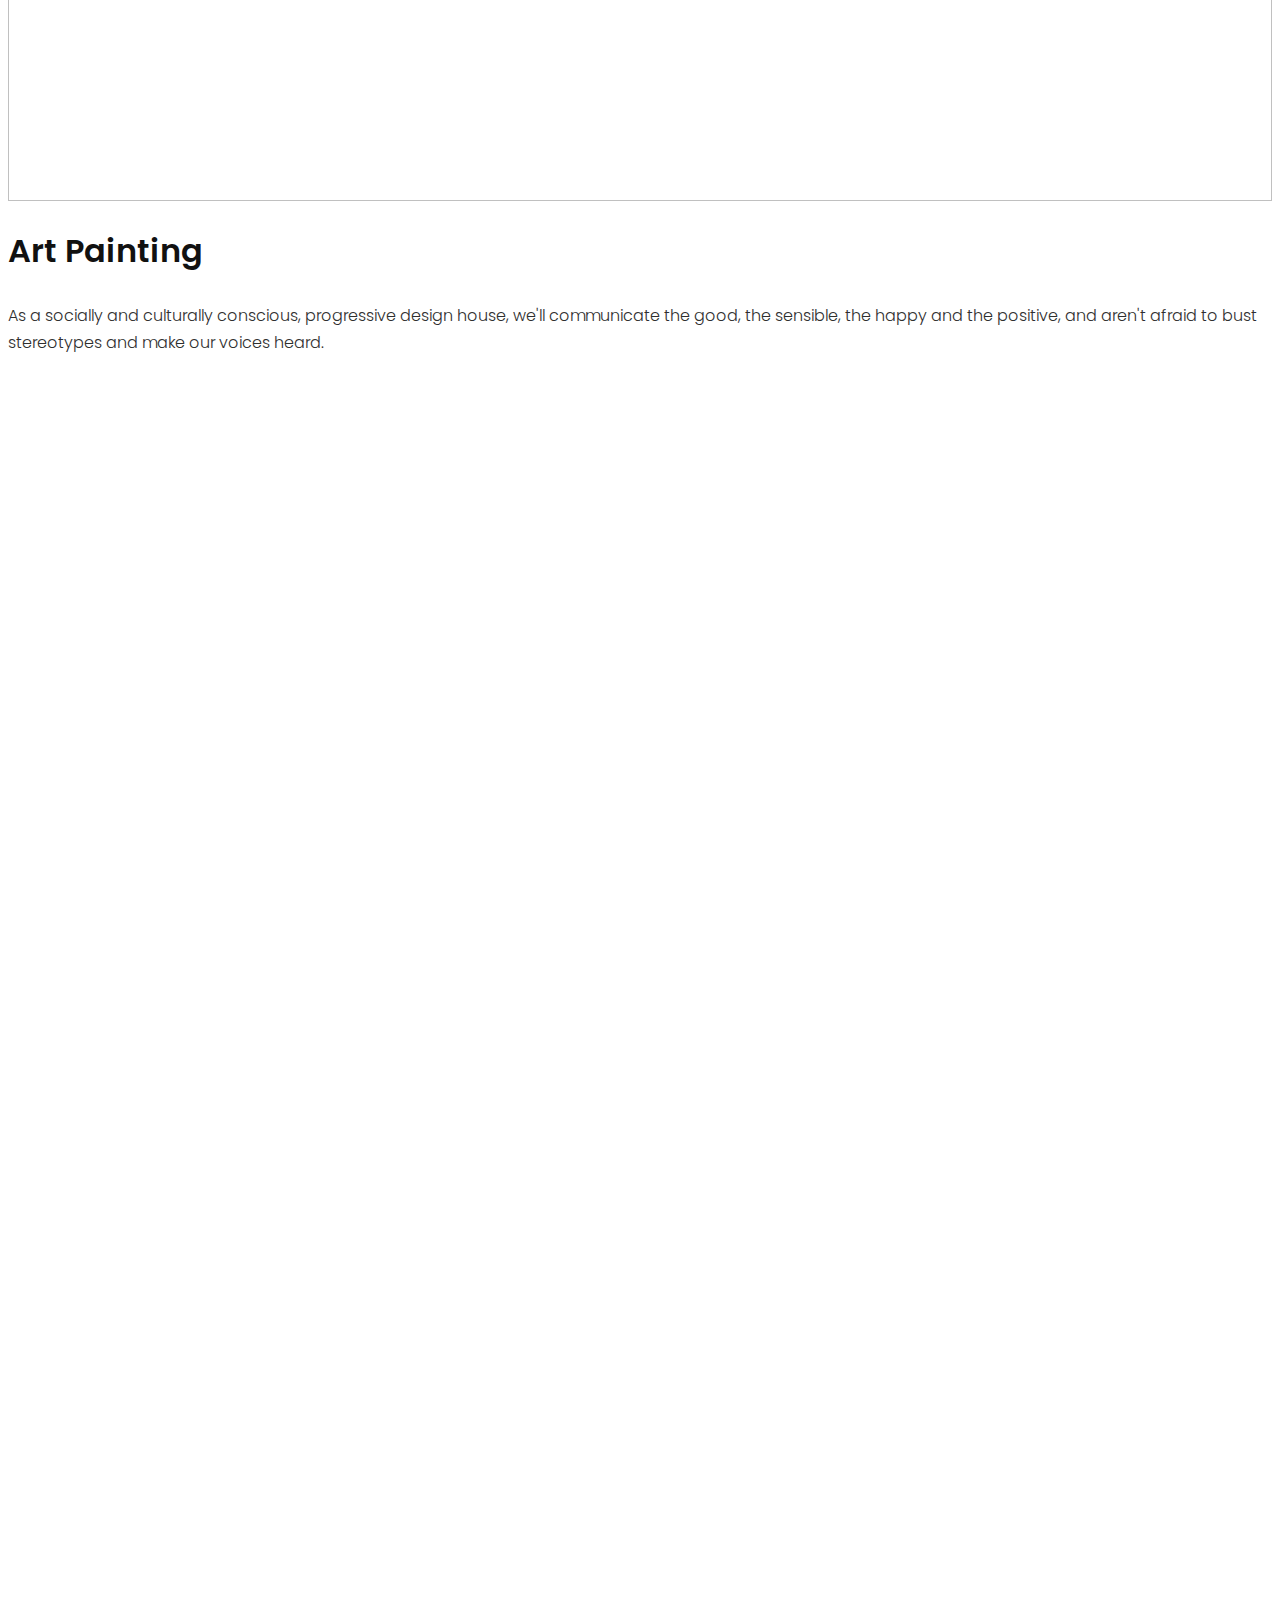
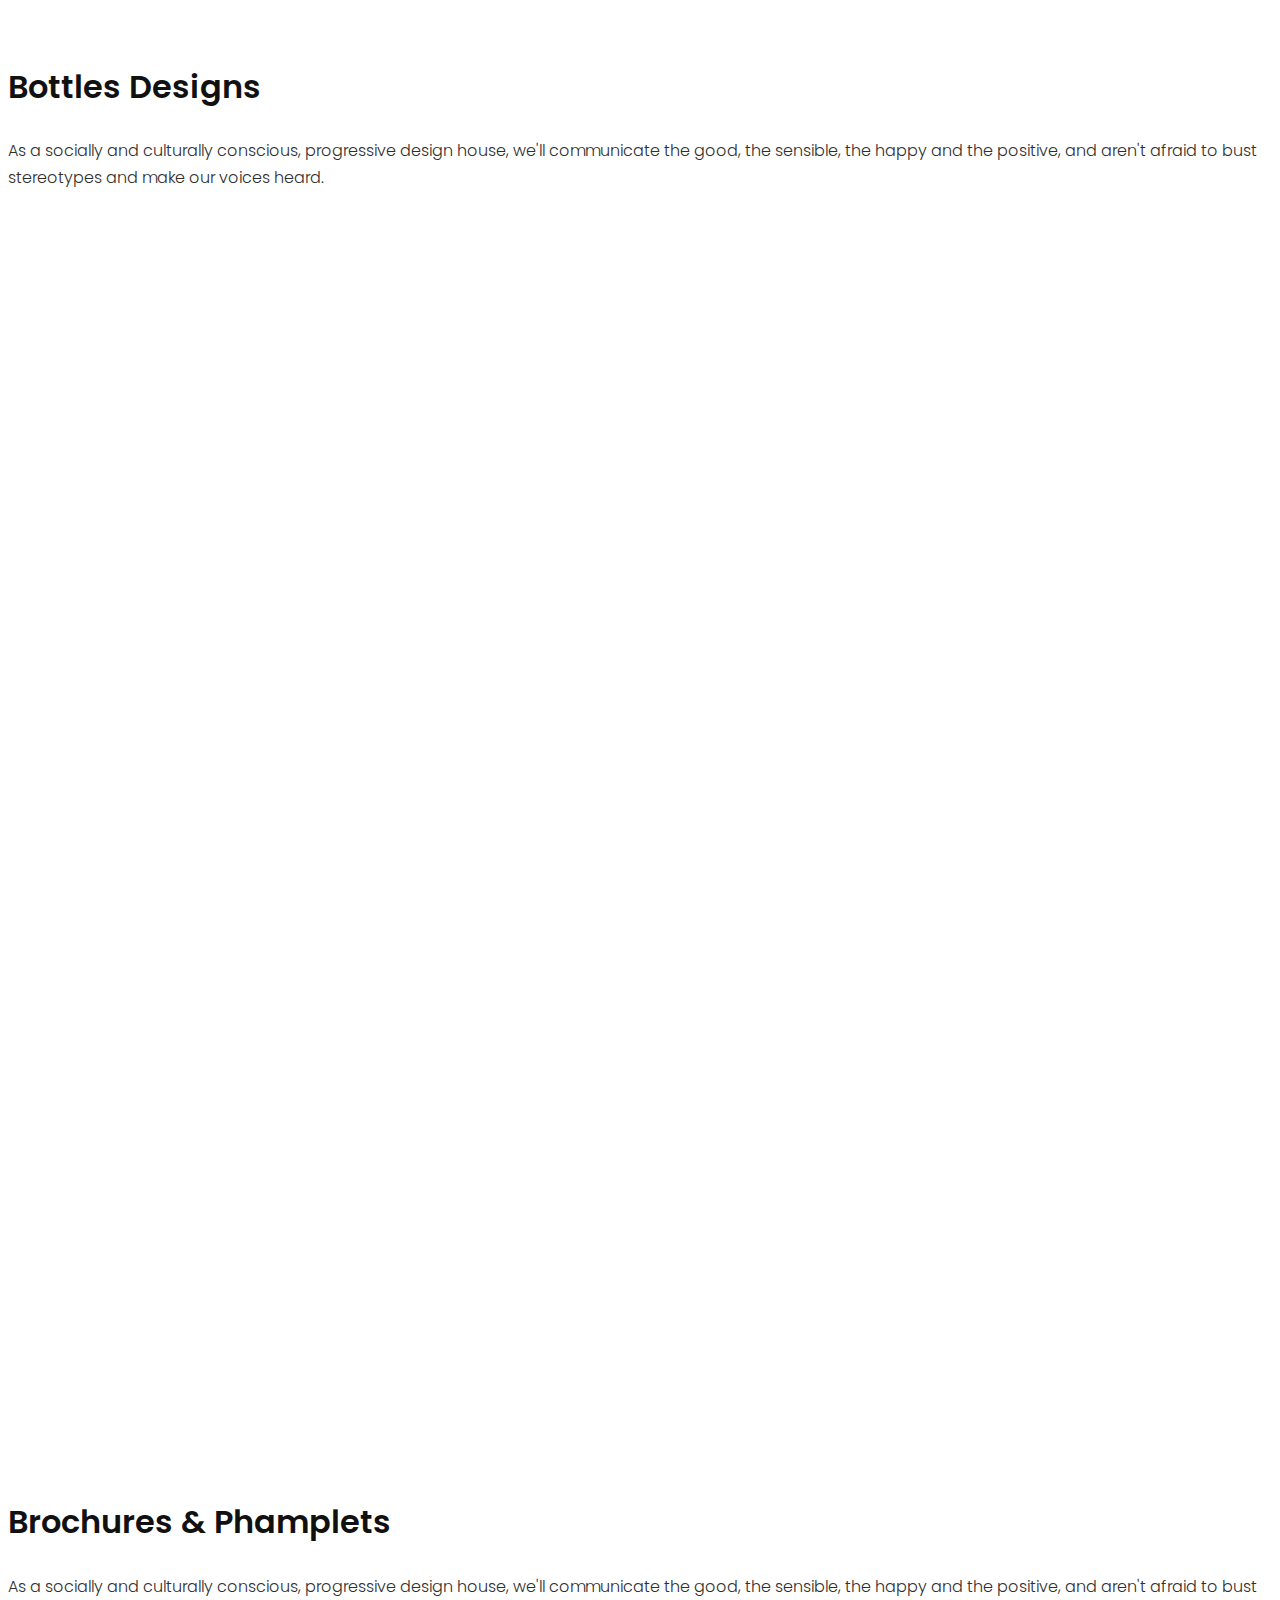
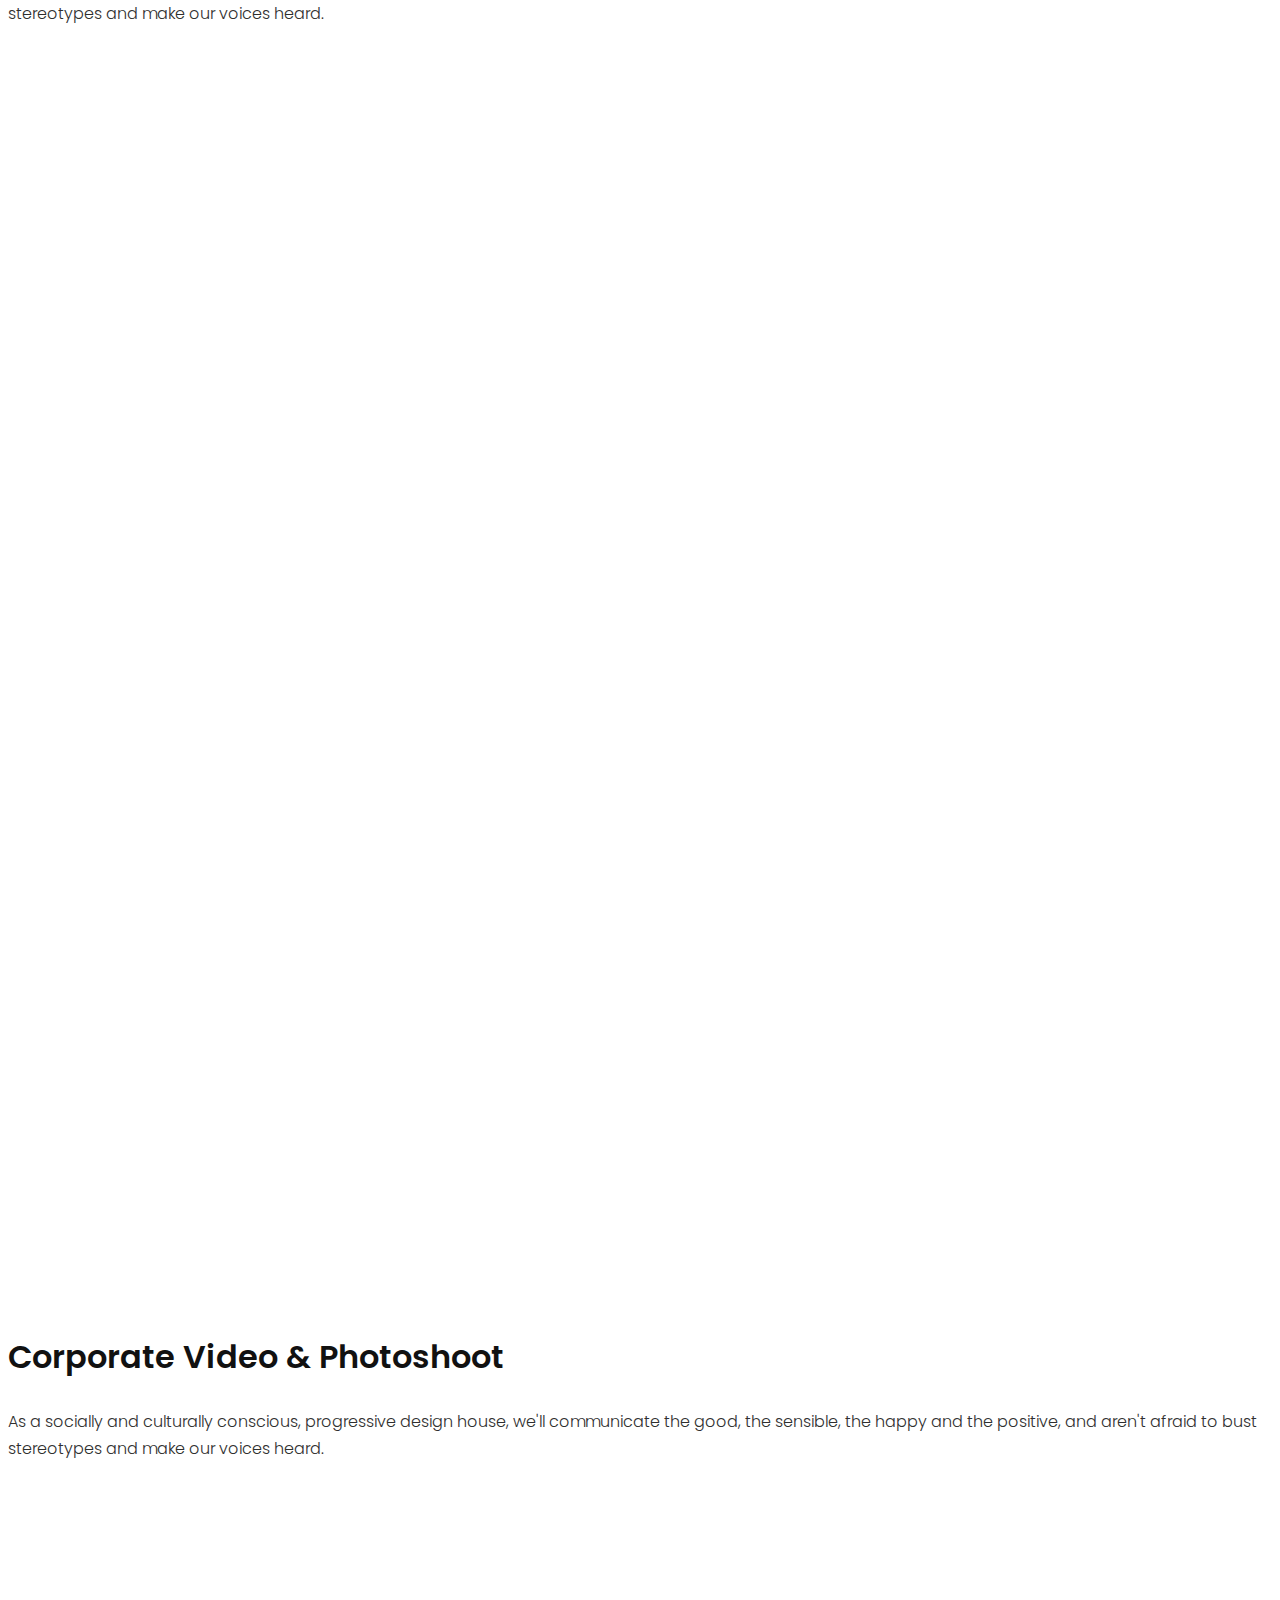
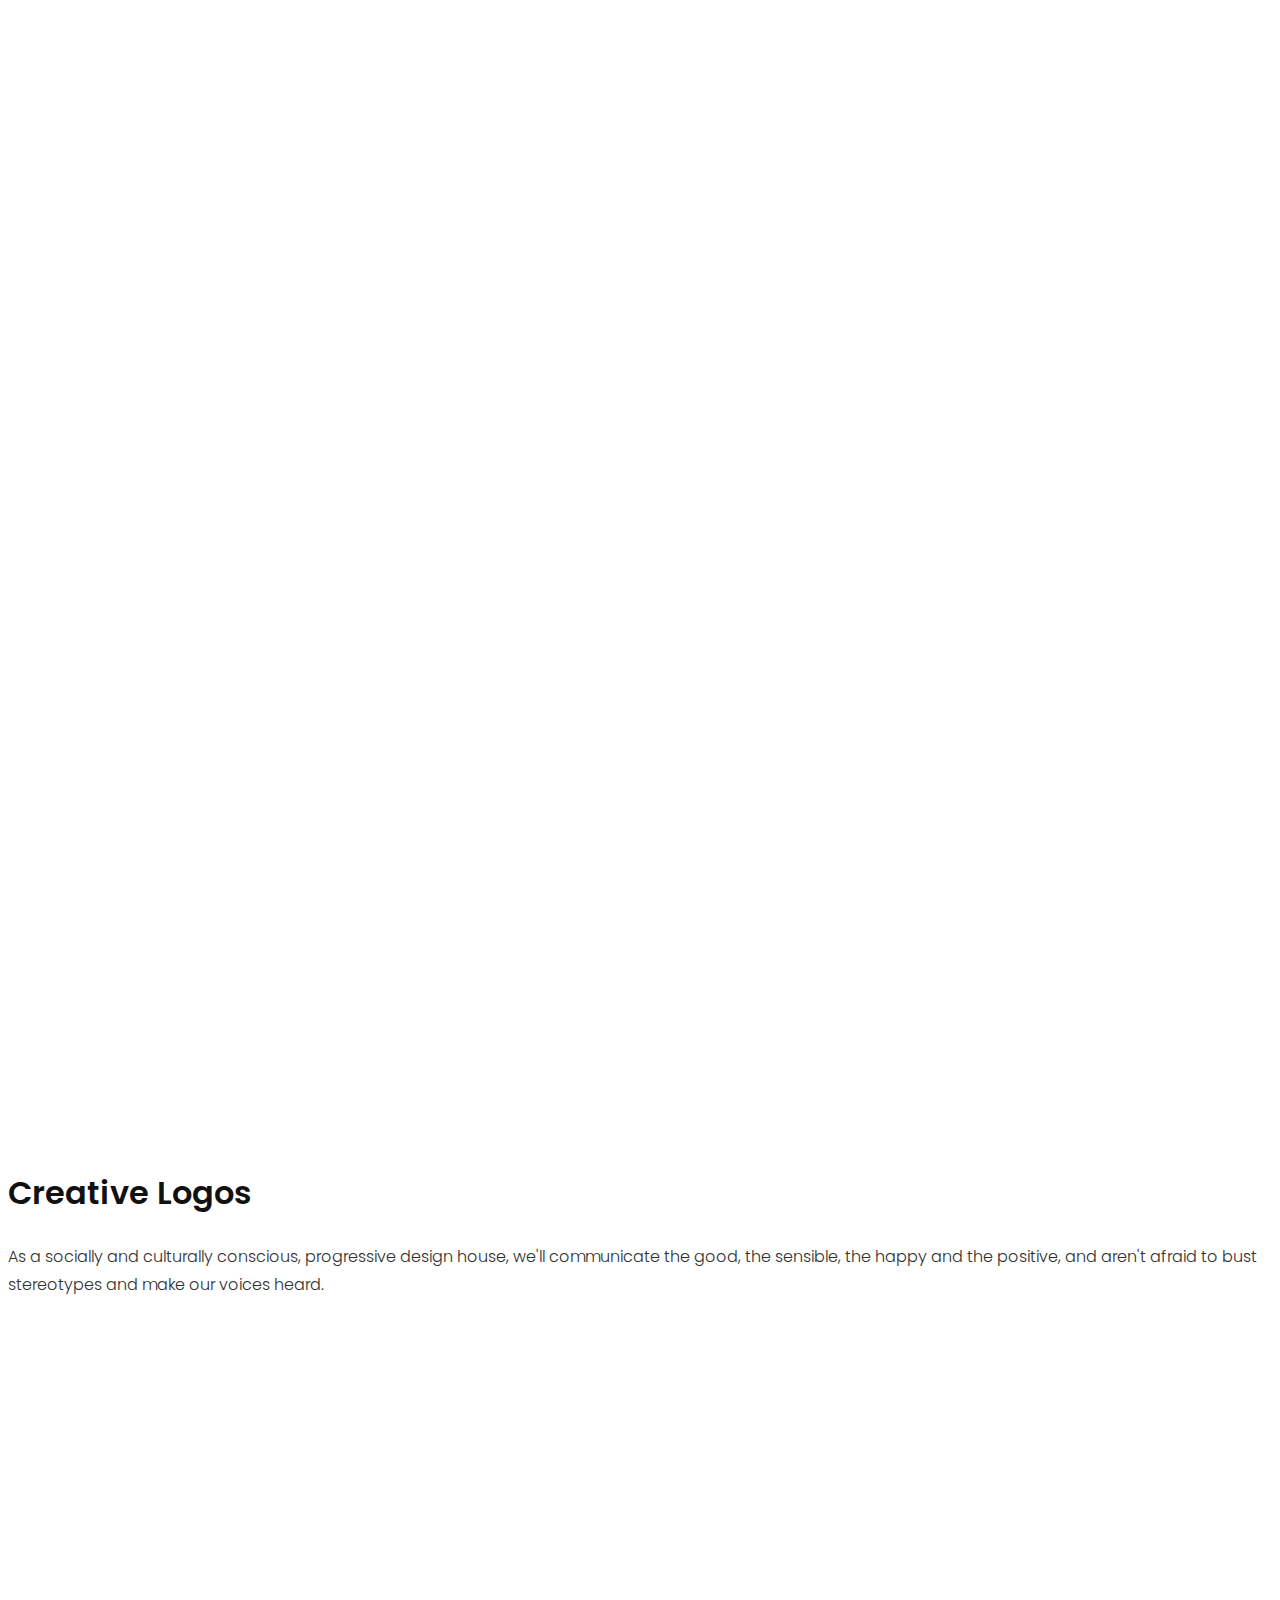
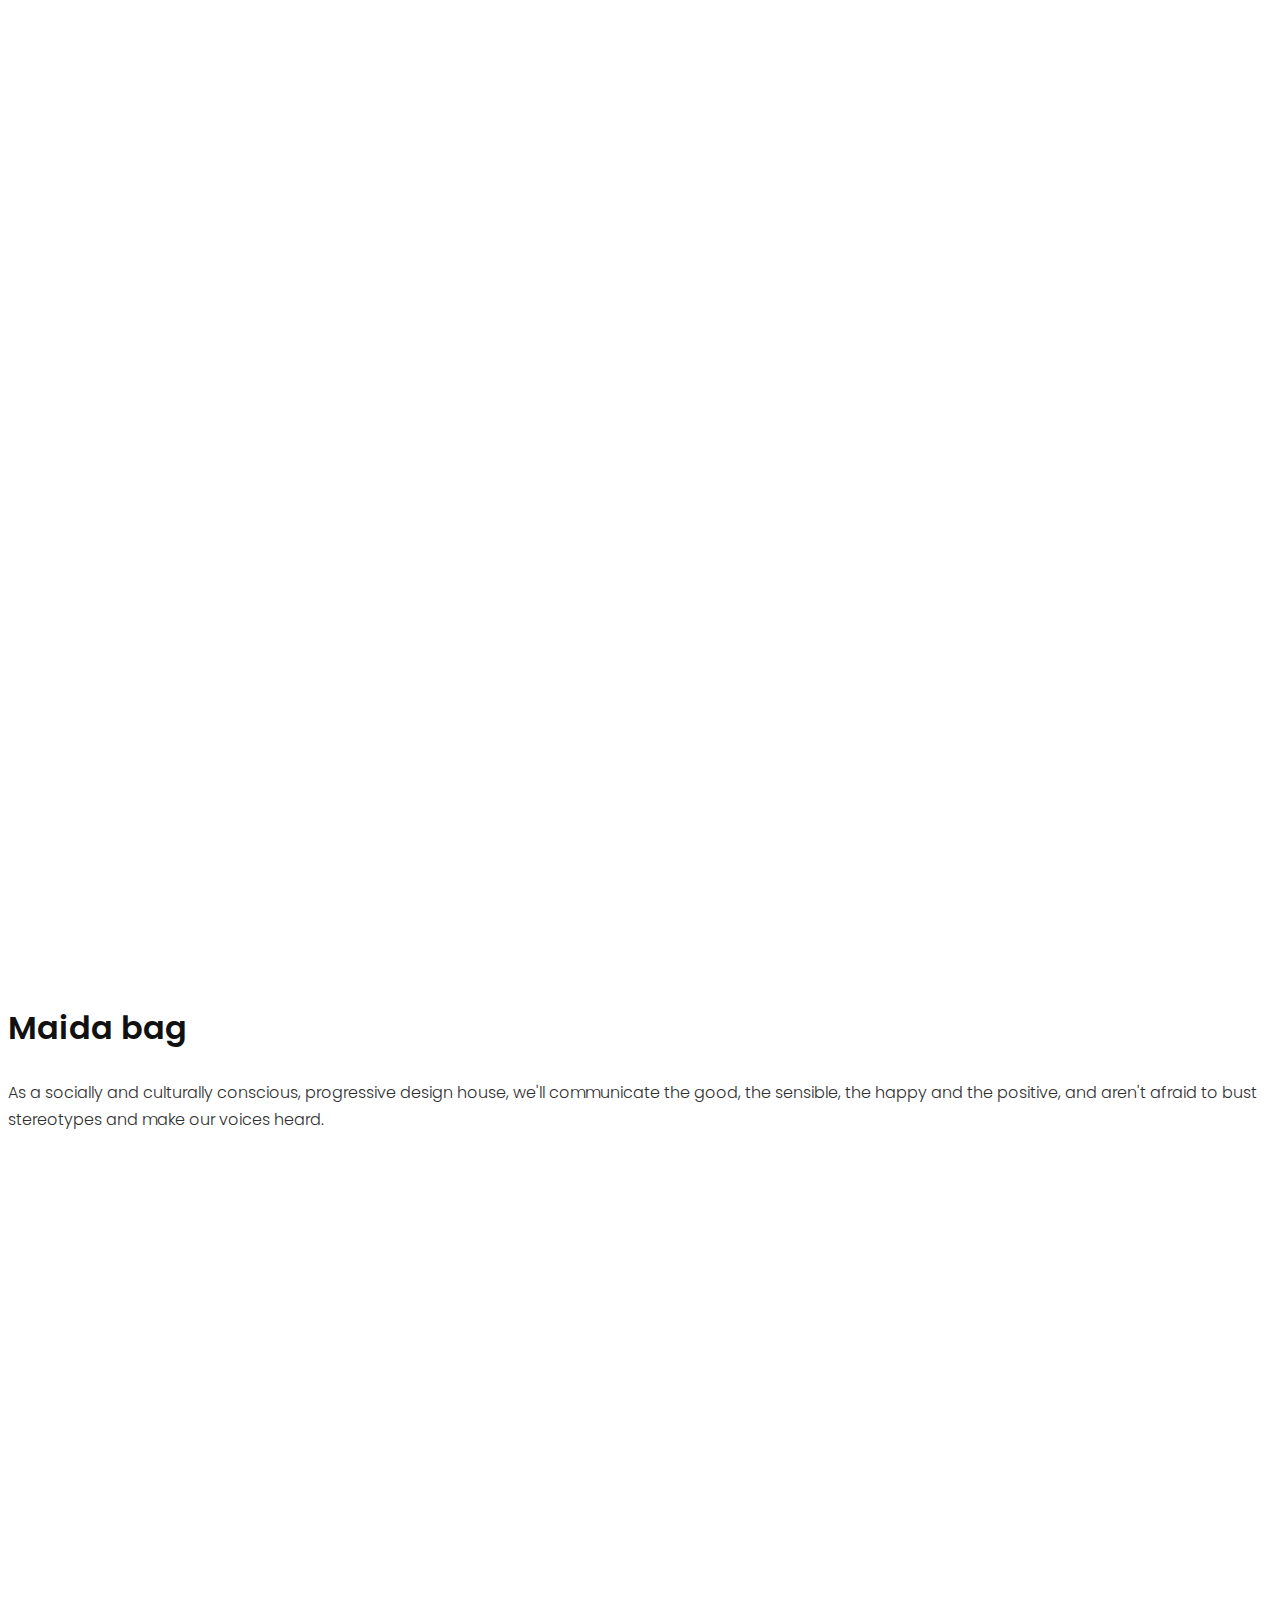
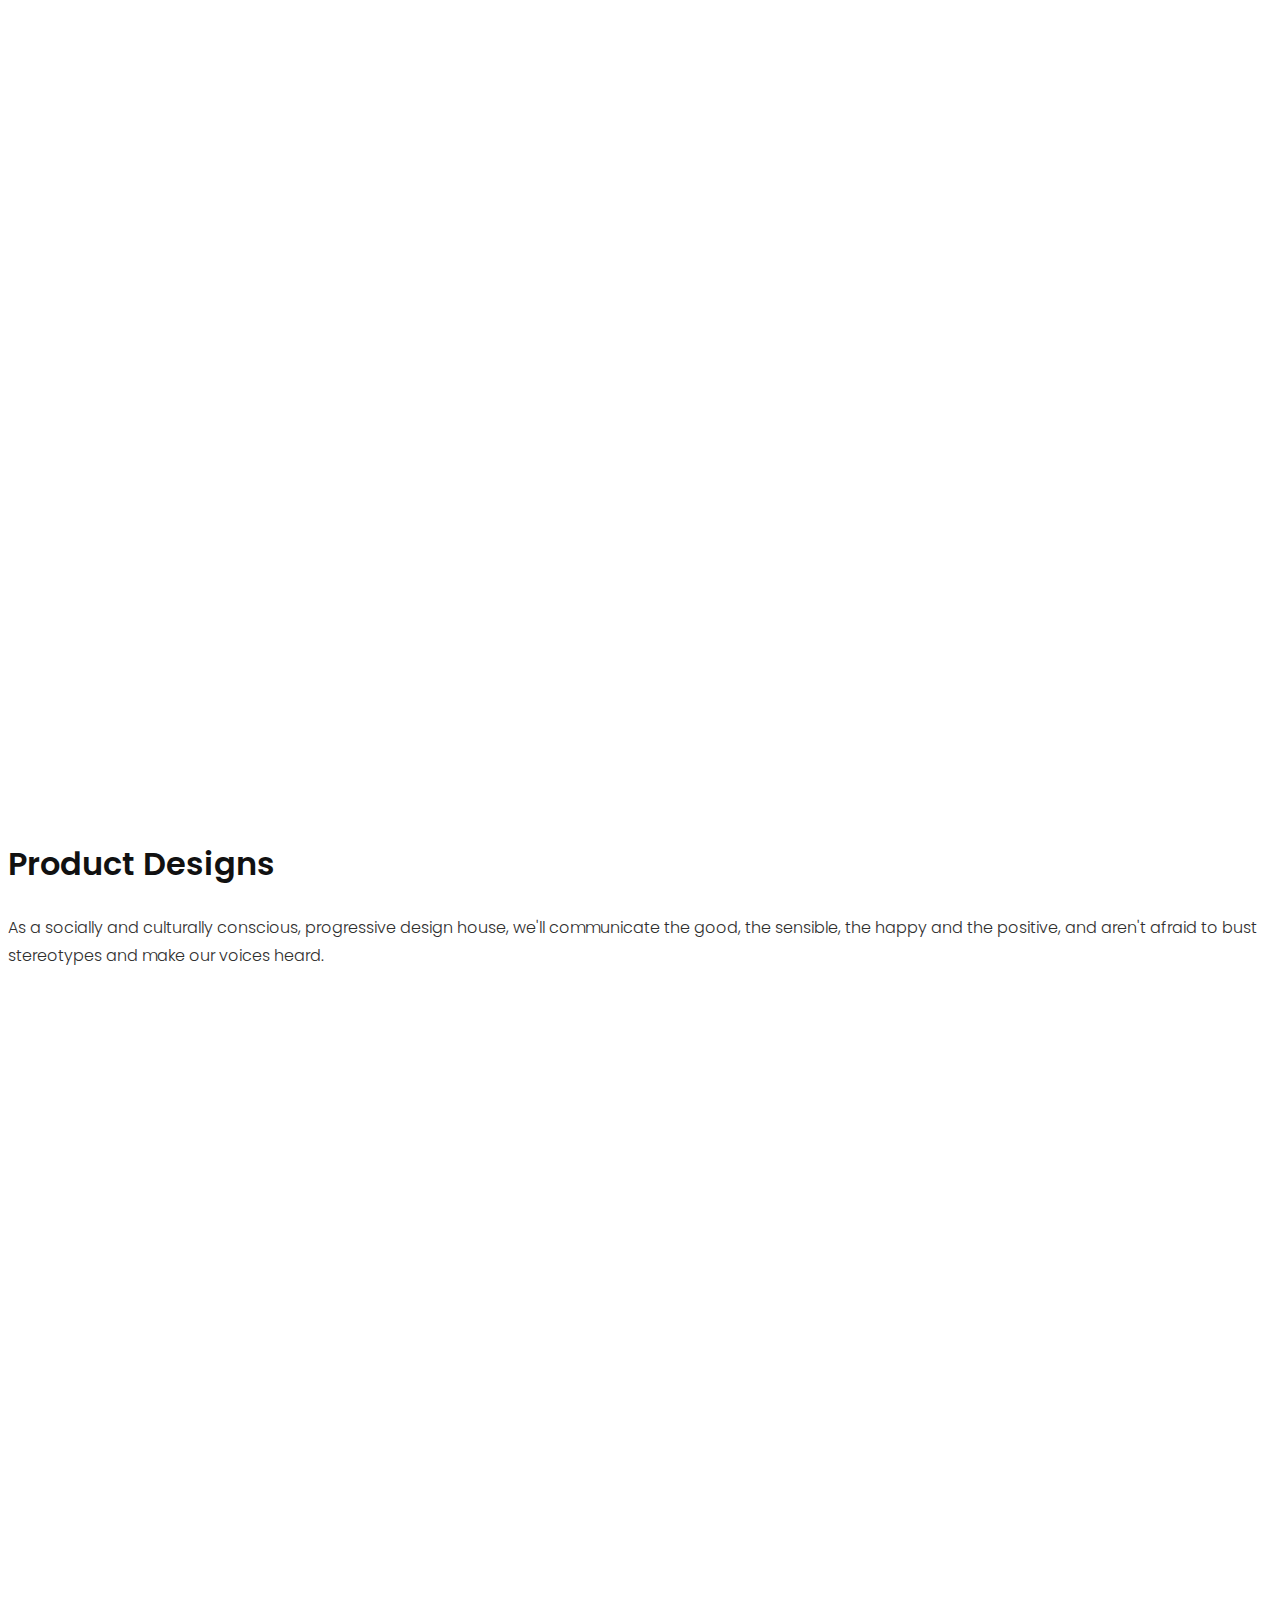
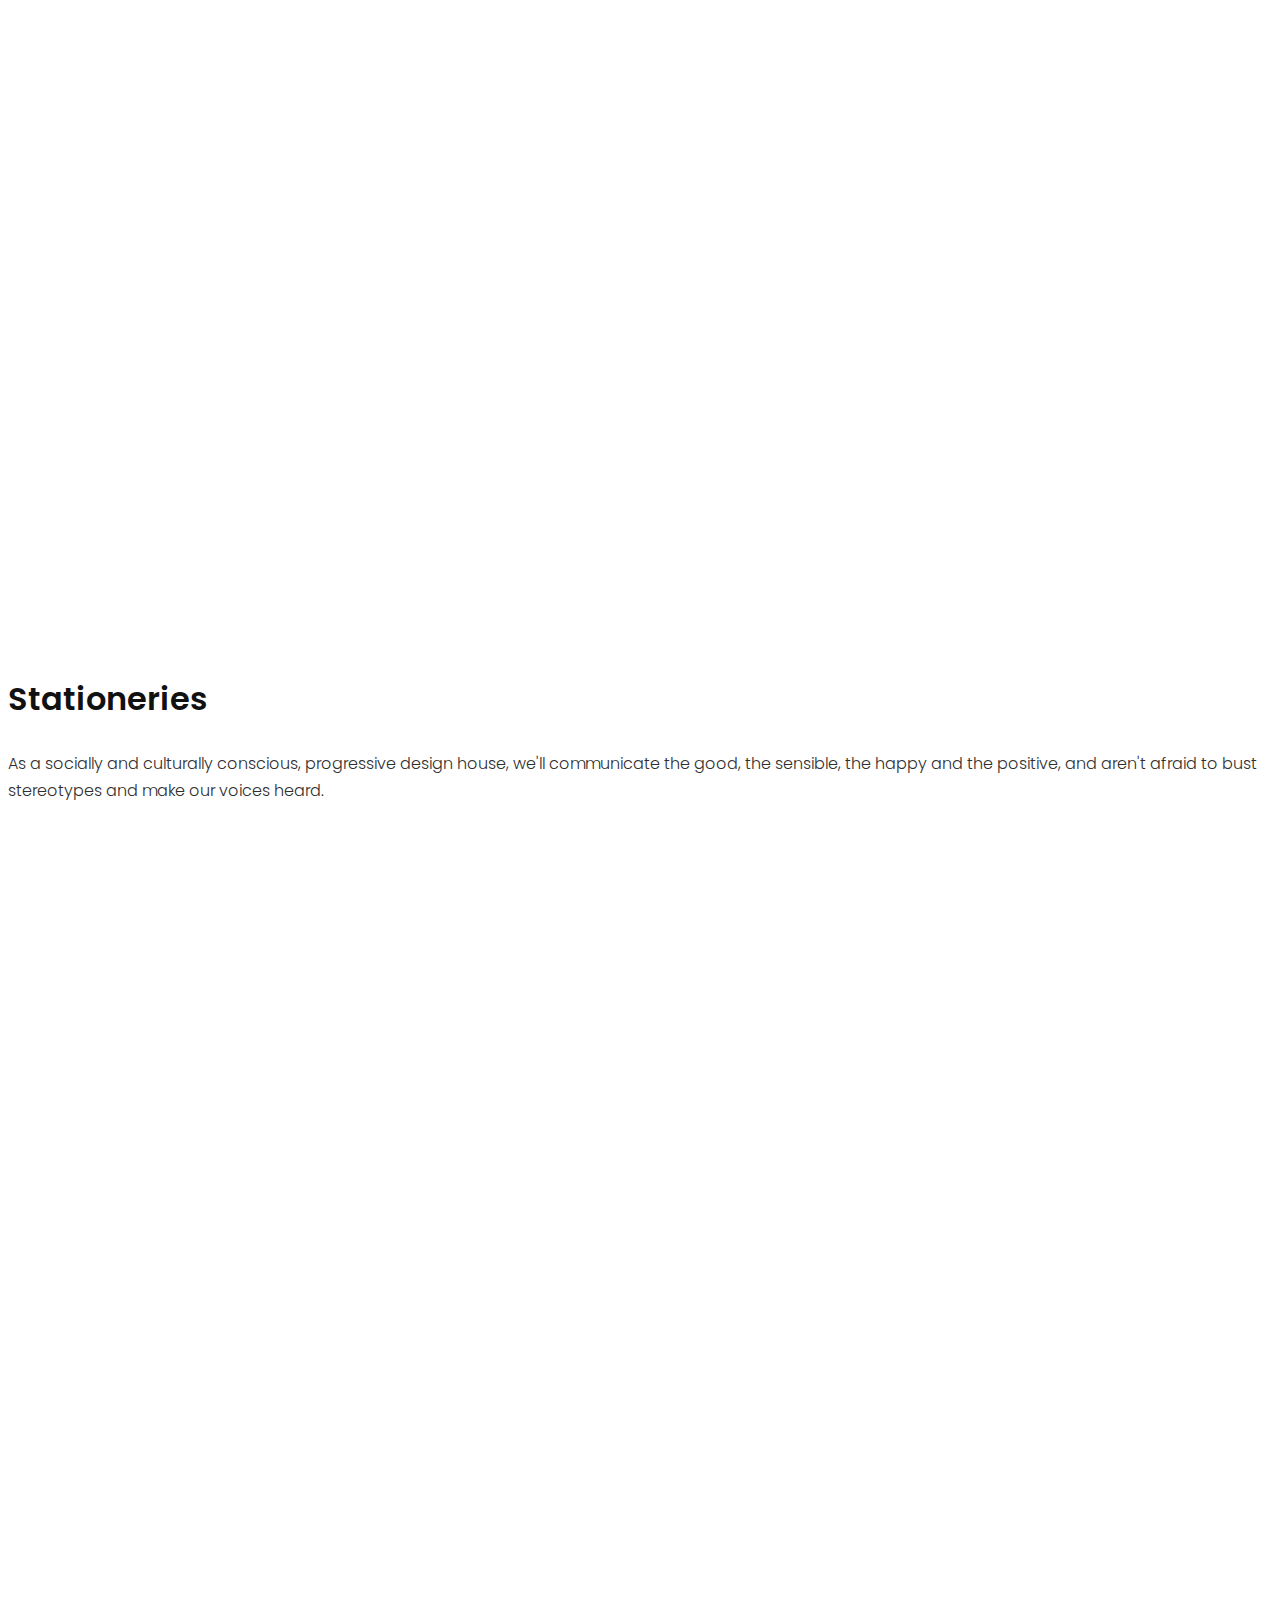
==== commit 3ea0d160: "Add files via upload" ====
--- a/index.html
+++ b/index.html
@@ -7,7 +7,6 @@
     <meta name="viewport" content="width=device-width, initial-scale=1, shrink-to-fit=no">
 
     <!--Fonts imported-->
-
     <link rel="preconnect" href="https://fonts.googleapis.com">
     <link rel="preconnect" href="https://fonts.gstatic.com" crossorigin>
     <link
@@ -15,47 +14,57 @@
         rel="stylesheet">
 
     <!--Style sheets-->
+    <link rel="stylesheet" href="./preloader.css">
     <link rel="stylesheet" href="./style.css">
     <link rel="stylesheet" href="./home.css">
-    <link rel="stylesheet" href="https://cdn.jsdelivr.net/npm/bootstrap@4.4.1/dist/css/bootstrap.min.css"
-        integrity="sha384-Vkoo8x4CGsO3+Hhxv8T/Q5PaXtkKtu6ug5TOeNV6gBiFeWPGFN9MuhOf23Q9Ifjh" crossorigin="anonymous">
-    <link rel="stylesheet"
-        href="https://cdn.jsdelivr.net/npm/@fortawesome/fontawesome-free@6.2.1/css/fontawesome.min.css">
+    <link rel="stylesheet" href="./assets/bootstrap/bootstrap.min.css">
 
     <!--Scripts imported-->
-    <script src="https://unpkg.co/gsap@3/dist/gsap.min.js"></script>
-    <script src="https://unpkg.com/gsap@3/dist/ScrollTrigger.min.js"></script>
-    <script src="//cdnjs.cloudflare.com/ajax/libs/jquery/2.1.3/jquery.min.js"></script>
-    <script src="https://cdnjs.cloudflare.com/ajax/libs/tween.js/16.7.0/Tween.js"></script>
-    <script src="https://cdnjs.cloudflare.com/ajax/libs/gsap/2.1.3/TweenMax.min.js"></script>
-
-    <script src="https://cdn.jsdelivr.net/particles.js/2.0.0/particles.min.js"></script>
-
-    <script src="https://code.jquery.com/jquery-3.4.1.slim.min.js"
-        integrity="sha384-J6qa4849blE2+poT4WnyKhv5vZF5SrPo0iEjwBvKU7imGFAV0wwj1yYfoRSJoZ+n"
-        crossorigin="anonymous"></script>
-    <script src="https://cdn.jsdelivr.net/npm/popper.js@1.16.0/dist/umd/popper.min.js"
-        integrity="sha384-Q6E9RHvbIyZFJoft+2mJbHaEWldlvI9IOYy5n3zV9zzTtmI3UksdQRVvoxMfooAo"
-        crossorigin="anonymous"></script>
-    <script src="https://cdn.jsdelivr.net/npm/bootstrap@4.4.1/dist/js/bootstrap.min.js"
-        integrity="sha384-wfSDF2E50Y2D1uUdj0O3uMBJnjuUD4Ih7YwaYd1iqfktj0Uod8GCExl3Og8ifwB6"
-        crossorigin="anonymous"></script>
-    <script src="https://kit.fontawesome.com/929fffa6c2.js" crossorigin="anonymous"></script>
-
+    <script src="./assets/js/gsap.min.js"></script>
+    <script src="./assets/js/scrolltrigger.min.js"></script>
+    <script src="./assets/js/particles.min.js"></script>
+    
+    <script src="./assets//bootstrap/bootstrap.min.js"></script>
+    <script src="./assets/js/fontawesome.min.js" crossorigin="anonymous"></script>
+    <script src="./assets/js/jquery-3.6.0.min.js"></script>
 
 </head>
 
+
+
 <body>
 
+    <div class="page-overlay">
+        <div class="text-main">
+            <div class="words-wrapper">
+                <h1 class="is-visible logo-color">ALPHA DEZINE</h1>
+                <h1>WEB DEVELOPMENT</h1>
+                <h1>BOTTLES & CONTAINERS</h1>
+                <h1>PACKAGING</h1>
+                <h1>BUSSINESS CARD & STATIONARY</h1>
+                <h1>LOGOS</h1>
+                <h1>WEBSITES</h1>
+                <h1>PRINT & DIGITAL MEDIA</h1>
+                <h1>PAINTINGS & ARTS</h1>
+            </div>
+        </div>
+        <div class="text">
+            <p></p>
+        </div>
+        <div class="paper-progress-bar"></div>
+    </div>
+
     <!--message float icon-->
-
-    <div class="float">
-        <a href="./contact.html">
-            <div class="trigger">
-                <i class="fa fa-send" aria-hidden="true"></i>
-            </div>
-        </a>
-    </div>
+    <div class="inside">
+
+
+        <div class="float">
+            <a href="./contact.html">
+                <div class="trigger">
+                    <i class="fa fa-send" aria-hidden="true"></i>
+                </div>
+            </a>
+        </div>
 
 
         <!--Nav Bar-->
@@ -138,45 +147,35 @@
                 <div class="gallery">
                     <div class="col">
                         <div class="image">
-                            <img src="https://images.pexels.com/photos/10324713/pexels-photo-10324713.jpeg?cs=srgb&dl=pexels-taha-samet-arslan-10324713.jpg&fm=jpg?auto=compress&cs=tinysrgb&h=650&w=940%20940w"
-                                alt="">
-                        </div>
-                        <div class="image">
-                            <img src="https://images.pexels.com/photos/10533885/pexels-photo-10533885.jpeg?auto=compress&cs=tinysrgb&h=650&w=940%20940w"
-                                alt="">
-                        </div>
-                        <div class="image">
-                            <img src="https://images.pexels.com/photos/10253213/pexels-photo-10253213.jpeg?cs=srgb&dl=pexels-beepin-10253213.jpg&fm=jpg?auto=compress&cs=tinysrgb&h=650&w=940%20940w"
-                                alt="">
+                            <img src="./imgs/Left Side 1.jpg" alt="">
+                        </div>
+                        <div class="image">
+                            <img src="./imgs/Left Side 2.jpg" alt="">
+                        </div>
+                        <div class="image">
+                            <img src="./imgs/Left Side 3.jpg" alt="">
                         </div>
                     </div>
                     <div class="col">
                         <div class="image">
-                            <img src="https://images.pexels.com/photos/10050979/pexels-photo-10050979.jpeg?cs=srgb&dl=pexels-%D0%B8%D0%BB%D1%8C%D1%8F-%D0%BF%D0%B0%D1%85%D0%BE%D0%BC%D0%BE%D0%B2-10050979.jpg&fm=jpg?auto=compress&cs=tinysrgb&h=650&w=940%20940w"
-                                alt="">
-                        </div>
-                        <div class="image">
-                            <img src="https://images.pexels.com/photos/1128660/pexels-photo-1128660.jpeg?cs=srgb&dl=pexels-nur-andi-ravsanjani-gusma-1128660.jpg&fm=jpg?auto=compress&cs=tinysrgb&h=650&w=940%20940w"
-                                alt="">
-                        </div>
-                        <div class="image">
-                            <img src="https://images.pexels.com/photos/9699293/pexels-photo-9699293.jpeg?cs=srgb&dl=pexels-lada-rezantseva-9699293.jpg&fm=jpg?auto=compress&cs=tinysrgb&h=650&w=940%20940w"
-                                alt="">
+                            <img src="./imgs/Centre 01.jpg" alt="">
+                        </div>
+                        <div class="image">
+                            <img src="./imgs/Centre 02.jpg" alt="">
+                        </div>
+                        <div class="image">
+                            <img src="./imgs/Centre 03.jpg" alt="">
                         </div>
                     </div>
                     <div class="col">
                         <div class="image">
-
-                            <img src="https://images.pexels.com/photos/6405575/pexels-photo-6405575.jpeg?cs=srgb&dl=pexels-daria-sannikova-6405575.jpg&fm=jpg?auto=compress&cs=tinysrgb&h=650&w=940%20940w"
-                                alt="">
-                        </div>
-                        <div class="image">
-                            <img src="https://images.pexels.com/photos/10162526/pexels-photo-10162526.jpeg?cs=srgb&dl=pexels-svetlana%F0%9F%8E%9E-10162526.jpg&fm=jpg?auto=compress&cs=tinysrgb&h=650&w=940%20940w"
-                                alt="">
-                        </div>
-                        <div class="image">
-                            <img src="https://images.pexels.com/photos/4394807/pexels-photo-4394807.jpeg?cs=srgb&dl=pexels-woodysmedia-4394807.jpg&fm=jpg?auto=compress&cs=tinysrgb&h=650&w=940%20940w"
-                                alt="">
+                            <img src="./imgs/Right 01.jpg" alt="">
+                        </div>
+                        <div class="image">
+                            <img src="./imgs/Right 02.jpg" alt="">
+                        </div>
+                        <div class="image">
+                            <img src="./imgs/Right 03.jpg alt="">
                         </div>
                     </div>
                 </div>
@@ -193,7 +192,6 @@
 
             </section>
         </div>
-
 
         <section id="section02" class="quote-section">
             <div class="container-lg">
@@ -267,10 +265,10 @@
                         <div class="service-container pt-5 pr-lg-5">
                             <div class="service-image-container">
                                 <div class="service-image w-100">
-                                    <img class="s-img" src="./imgs/home-about-bg.png" alt="">
-                                </div>
-                            </div>
-                            <h2 class="pt-4">Web Development</h2>
+                                    <img class="s-img" loading="lazy" src="./imgs/Low Res (1)/Architect & interior.jpg" alt="">
+                                </div>
+                            </div>
+                            <h2 class="pt-4 text-uppercase">Architect & interior</h2>
                             <p class="pt-2">As a socially and culturally conscious, progressive design house, we'll
                                 communicate the good, the sensible, the happy and the positive, and aren't afraid to
                                 bust
@@ -281,10 +279,10 @@
                         <div class="service-container pt-5 pl-lg-5">
                             <div class="service-image-container">
                                 <div class="service-image w-100">
-                                    <img class="s-img" src="./imgs/home-about-bg.png" alt="">
-                                </div>
-                            </div>
-                            <h2 class="pt-4">Web Development</h2>
+                                    <img class="s-img" loading="lazy" src="./imgs/Low Res (1)/Art Painting.jpg" alt="">
+                                </div>
+                            </div>
+                            <h2 class="pt-4 text-uppercase">Art Painting</h2>
                             <p class="pt-2">As a socially and culturally conscious, progressive design house, we'll
                                 communicate the good, the sensible, the happy and the positive, and aren't afraid to
                                 bust
@@ -298,10 +296,10 @@
                         <div class="service-container pt-5 pr-lg-5">
                             <div class="service-image-container">
                                 <div class="service-image w-100">
-                                    <img class="s-img" src="./imgs/home-about-bg.png" alt="">
-                                </div>
-                            </div>
-                            <h2 class="pt-4">Web Development</h2>
+                                    <img class="s-img" loading="lazy" src="./imgs/Low Res (1)/Bottles Designs.jpg" alt="">
+                                </div>
+                            </div>
+                            <h2 class="pt-4 text-uppercase">Bottles Designs</h2>
                             <p class="pt-2">As a socially and culturally conscious, progressive design house, we'll
                                 communicate the good, the sensible, the happy and the positive, and aren't afraid to
                                 bust
@@ -312,10 +310,10 @@
                         <div class="service-container pt-5 pl-lg-5">
                             <div class="service-image-container">
                                 <div class="service-image w-100">
-                                    <img class="s-img" src="./imgs/home-about-bg.png" alt="">
-                                </div>
-                            </div>
-                            <h2 class="pt-4">Web Development</h2>
+                                    <img class="s-img" loading="lazy" src="./imgs/Low Res (1)/Brochures & Phamplets.jpg" alt="">
+                                </div>
+                            </div>
+                            <h2 class="pt-4 text-uppercase">Brochures & Phamplets</h2>
                             <p class="pt-2">As a socially and culturally conscious, progressive design house, we'll
                                 communicate the good, the sensible, the happy and the positive, and aren't afraid to
                                 bust
@@ -328,10 +326,10 @@
                         <div class="service-container pt-5 pr-lg-5">
                             <div class="service-image-container">
                                 <div class="service-image w-100">
-                                    <img class="s-img" src="./imgs/home-about-bg.png" alt="">
-                                </div>
-                            </div>
-                            <h2 class="pt-4">Web Development</h2>
+                                    <img class="s-img" loading="lazy" src="./imgs/Low Res (1)/Corporate Video & Photoshoot.jpg" alt="">
+                                </div>
+                            </div>
+                            <h2 class="pt-4 text-uppercase">Corporate Video & Photoshoot</h2>
                             <p class="pt-2">As a socially and culturally conscious, progressive design house, we'll
                                 communicate the good, the sensible, the happy and the positive, and aren't afraid to
                                 bust
@@ -342,10 +340,10 @@
                         <div class="service-container pt-5 pl-lg-5">
                             <div class="service-image-container">
                                 <div class="service-image w-100">
-                                    <img class="s-img" src="./imgs/home-about-bg.png" alt="">
-                                </div>
-                            </div>
-                            <h2 class="pt-4">Web Development</h2>
+                                    <img class="s-img" loading="lazy" src="./imgs/Low Res (1)/Creative Logos.jpg" alt="">
+                                </div>
+                            </div>
+                            <h2 class="pt-4 text-uppercase">Creative Logos</h2>
                             <p class="pt-2">As a socially and culturally conscious, progressive design house, we'll
                                 communicate the good, the sensible, the happy and the positive, and aren't afraid to
                                 bust
@@ -358,10 +356,10 @@
                         <div class="service-container pt-5 pr-lg-5">
                             <div class="service-image-container">
                                 <div class="service-image w-100">
-                                    <img class="s-img" src="./imgs/home-about-bg.png" alt="">
-                                </div>
-                            </div>
-                            <h2 class="pt-4">Web Development</h2>
+                                    <img class="s-img" loading="lazy" src="./imgs/Low Res (1)/Maida bag.jpg" alt="">
+                                </div>
+                            </div>
+                            <h2 class="pt-4 text-uppercase">Maida bag</h2>
                             <p class="pt-2">As a socially and culturally conscious, progressive design house, we'll
                                 communicate the good, the sensible, the happy and the positive, and aren't afraid to
                                 bust
@@ -372,11 +370,42 @@
                         <div class="service-container pt-5 pl-lg-5">
                             <div class="service-image-container">
                                 <div class="service-image w-100">
-                                    <img class="s-img" src="./imgs/home-about-bg.png" alt="">
-                                </div>
-                            </div>
-
-                            <h2 class="pt-4">Web Development</h2>
+                                    <img class="s-img" loading="lazy" src="./imgs/Low Res (1)/Product Designs.jpg" alt="">
+                                </div>
+                            </div>
+
+                            <h2 class="pt-4 text-uppercase">Product Designs</h2>
+                            <p class="pt-2">As a socially and culturally conscious, progressive design house, we'll
+                                communicate the good, the sensible, the happy and the positive, and aren't afraid to
+                                bust
+                                stereotypes and make our voices heard.</p>
+                        </div>
+                    </div>
+                </div>
+                <div class="row mb-lg-5">
+                    <div class="col-md-6">
+                        <div class="service-container pt-5 pr-lg-5">
+                            <div class="service-image-container">
+                                <div class="service-image w-100">
+                                    <img class="s-img" loading="lazy" src="./imgs/Low Res (1)/Stationeries.jpg" alt="">
+                                </div>
+                            </div>
+                            <h2 class="pt-4 text-uppercase">Stationeries</h2>
+                            <p class="pt-2">As a socially and culturally conscious, progressive design house, we'll
+                                communicate the good, the sensible, the happy and the positive, and aren't afraid to
+                                bust
+                                stereotypes and make our voices heard.</p>
+                        </div>
+                    </div>
+                    <div class="col-md-6">
+                        <div class="service-container pt-5 pl-lg-5">
+                            <div class="service-image-container">
+                                <div class="service-image w-100">
+                                    <img class="s-img" loading="lazy" src="./imgs/Low Res (1)/Web Designing.jpg" alt="">
+                                </div>
+                            </div>
+
+                            <h2 class="pt-4 text-uppercase">Web Designing</h2>
                             <p class="pt-2">As a socially and culturally conscious, progressive design house, we'll
                                 communicate the good, the sensible, the happy and the positive, and aren't afraid to
                                 bust
@@ -397,118 +426,6 @@
             </div>
         </section>
 
-        <section class="gallery-section mt-4">
-            <div class="container-lg">
-                <div class="row">
-                    <div class="col flex-row align-items-center">
-                        <h1 class="p-0 m-0 text-uppercase">Gallery</h1>
-                        <span class="star-line">
-                        </span>
-                    </div>
-                </div>
-                <div class="row">
-                    <div class="col-md-6">
-                    </div>
-                    <div class="col-md-6">
-                        <p class="text-md-right pt-3">As a socially and culturally conscious, progressive design house,
-                            we'll communicate the good, the sensible, the happy and the positive, and aren't afraid to
-                            bust
-                            stereotypes and make our voices heard.</p>
-                    </div>
-                </div>
-            </div>
-            <div class="container-lg py-5">
-                <div class="container-gallery">
-                    <a href="https://source.unsplash.com/600x600/?sig=1" data-lightbox="homePortfolio">
-                        <img src="https://source.unsplash.com/600x600/?sig=1" />
-                    </a>
-
-                    <a href="https://source.unsplash.com/600x800/?sig=12" data-lightbox="homePortfolio"
-                        class="vertical">
-                        <img src="https://source.unsplash.com/600x800/?sig=12" />
-                    </a>
-
-                    <a href="https://source.unsplash.com/800x600/?sig=71" data-lightbox="homePortfolio"
-                        class="horizontal">
-                        <img src="https://source.unsplash.com/800x600/?sig=71" />
-                    </a>
-
-                    <a href="https://source.unsplash.com/600x600/?sig=40" data-lightbox="homePortfolio">
-                        <img src="https://source.unsplash.com/600x600/?sig=40" />
-                    </a>
-
-                    <a href="https://source.unsplash.com/600x600/?sig=32" data-lightbox="homePortfolio">
-                        <img src="https://source.unsplash.com/600x600/?sig=32" />
-                    </a>
-
-                    <a href="https://source.unsplash.com/800x800/?sig=7" data-lightbox="homePortfolio" class="big">
-                        <img src="https://source.unsplash.com/800x800/?sig=7" />
-                    </a>
-
-                    <a href="https://source.unsplash.com/600x600/?sig=111" data-lightbox="homePortfolio">
-                        <img src="https://source.unsplash.com/600x600/?sig=111" />
-                    </a>
-
-                    <a href="https://source.unsplash.com/600x800/?sig=94" data-lightbox="homePortfolio"
-                        class="vertical">
-                        <img src="https://source.unsplash.com/600x800/?sig=94" />
-                    </a>
-
-                    <a href="https://source.unsplash.com/600x600/?sig=11" data-lightbox="homePortfolio">
-                        <img src="https://source.unsplash.com/600x600/?sig=11" />
-                    </a>
-
-                    <a href="https://source.unsplash.com/800x600/?sig=68" data-lightbox="homePortfolio"
-                        class="horizontal">
-                        <img src="https://source.unsplash.com/800x600/?sig=68" />
-                    </a>
-
-                    <a href="https://source.unsplash.com/600x600/?sig=24" data-lightbox="homePortfolio">
-                        <img src="https://source.unsplash.com/600x600/?sig=24" />
-                    </a>
-
-                    <a href="https://source.unsplash.com/800x800/?sig=55" data-lightbox="homePortfolio" class="big">
-                        <img src="https://source.unsplash.com/800x800/?sig=55" />
-                    </a>
-
-                    <a href="https://source.unsplash.com/600x600/?sig=56" data-lightbox="homePortfolio">
-                        <img src="https://source.unsplash.com/600x600/?sig=56" />
-                    </a>
-
-                    <a href="https://source.unsplash.com/800x600/?sig=186" data-lightbox="homePortfolio"
-                        class="horizontal">
-                        <img src="https://source.unsplash.com/800x600/?sig=186" />
-                    </a>
-
-                    <a href="https://source.unsplash.com/600x600/?sig=117" data-lightbox="homePortfolio">
-                        <img src="https://source.unsplash.com/600x600/?sig=117" />
-                    </a>
-
-                    <a href="https://source.unsplash.com/800x800/?sig=157" data-lightbox="homePortfolio" class="big">
-                        <img src="https://source.unsplash.com/800x800/?sig=157" />
-                    </a>
-
-                    <a href="https://source.unsplash.com/600x600/?sig=287" data-lightbox="homePortfolio">
-                        <img src="https://source.unsplash.com/600x600/?sig=287" />
-                    </a>
-
-                    <a href="https://source.unsplash.com/600x800/?sig=307" data-lightbox="homePortfolio" class="">
-                        <img src="https://source.unsplash.com/600x800/?sig=307" />
-                    </a>
-                </div>
-
-                <div class="row">
-                    <div class="col my-5">
-                        <div class="btn-div row align-items-center justify-content-center">
-                            <button class="bton">View All <i class="fa fa-arrow-right" aria-hidden="true"></i></button>
-                        </div>
-                    </div>
-                </div>
-
-            </div>
-
-        </section>
-
         <section class="brands-animation">
             <div class="container-lg">
                 <div class="row">
@@ -523,27 +440,27 @@
                         <div class="logo-slider">
 
                             <div class="move">
-                                <img src="./imgs/Logo (1).png">
-                                <img src="./imgs/home-about-bg.png">
-                                <img src="./imgs/Logo (1).png">
-                                <img src="./imgs/home-about-bg.png">
-                                <img src="./imgs/Logo (1).png">
-                                <img src="./imgs/home-about-bg.png">
-                                <img src="./imgs/Logo (1).png">
-                                <img src="./imgs/home-about-bg.png">
-                                <img src="./imgs/Logo (1).png">
+                                <img loading="lazy" src="./imgs/Clients List/01.jpg">
+                                <img loading="lazy" src="./imgs/Clients List/02.jpg">
+                                <img loading="lazy" src="./imgs/Clients List/03.jpg">
+                                <img loading="lazy" src="./imgs/Clients List/04.jpg">
+                                <img loading="lazy" src="./imgs/Clients List/05.jpg">
+                                <img loading="lazy" src="./imgs/Clients List/06.jpg">
+                                <img loading="lazy" src="./imgs/Clients List/07.jpg">
+                                <img loading="lazy" src="./imgs/Clients List/08.jpg">
+                                <img loading="lazy" src="./imgs/Clients List/09.jpg">
                             </div>
 
                             <div class="move">
-                                <img src="./imgs/Logo (1).png">
-                                <img src="./imgs/home-about-bg.png">
-                                <img src="./imgs/Logo (1).png">
-                                <img src="./imgs/home-about-bg.png">
-                                <img src="./imgs/Logo (1).png">
-                                <img src="./imgs/home-about-bg.png">
-                                <img src="./imgs/Logo (1).png">
-                                <img src="./imgs/home-about-bg.png">
-                                <img src="./imgs/Logo (1).png">
+                                <img loading="lazy" src="./imgs/Clients List/01.jpg">
+                                <img loading="lazy" src="./imgs/Clients List/02.jpg">
+                                <img loading="lazy" src="./imgs/Clients List/03.jpg">
+                                <img loading="lazy" src="./imgs/Clients List/04.jpg">
+                                <img loading="lazy" src="./imgs/Clients List/05.jpg">
+                                <img loading="lazy" src="./imgs/Clients List/06.jpg">
+                                <img loading="lazy" src="./imgs/Clients List/07.jpg">
+                                <img loading="lazy" src="./imgs/Clients List/08.jpg">
+                                <img loading="lazy" src="./imgs/Clients List/09.jpg">
                             </div>
 
                         </div>
@@ -551,27 +468,29 @@
                         <div class="logo-slider2">
 
                             <div class="move move2">
-                                <img src="./imgs/Logo (1).png">
-                                <img src="./imgs/home-about-bg.png">
-                                <img src="./imgs/Logo (1).png">
-                                <img src="./imgs/home-about-bg.png">
-                                <img src="./imgs/Logo (1).png">
-                                <img src="./imgs/home-about-bg.png">
-                                <img src="./imgs/Logo (1).png">
-                                <img src="./imgs/home-about-bg.png">
-                                <img src="./imgs/Logo (1).png">
+                                <img loading="lazy" src="./imgs/Clients List/10.jpg">
+                                <img loading="lazy" src="./imgs/Clients List/11.jpg">
+                                <img loading="lazy" src="./imgs/Clients List/B01.jpg">
+                                <img loading="lazy" src="./imgs/Clients List/B02.jpg">
+                                <img loading="lazy" src="./imgs/Clients List/B03.jpg">
+                                <img loading="lazy" src="./imgs/Clients List/B04.jpg">
+                                <img loading="lazy" src="./imgs/Clients List/B06.jpg">
+                                <img loading="lazy" src="./imgs/Clients List/B07.jpg">
+                                <img loading="lazy" src="./imgs/Clients List/B10.jpg">
+                                <img loading="lazy" src="./imgs/Clients List/B11.jpg">
                             </div>
 
                             <div class="move move2">
-                                <img src="./imgs/Logo (1).png">
-                                <img src="./imgs/home-about-bg.png">
-                                <img src="./imgs/Logo (1).png">
-                                <img src="./imgs/home-about-bg.png">
-                                <img src="./imgs/Logo (1).png">
-                                <img src="./imgs/home-about-bg.png">
-                                <img src="./imgs/Logo (1).png">
-                                <img src="./imgs/home-about-bg.png">
-                                <img src="./imgs/Logo (1).png">
+                                <img loading="lazy" src="./imgs/Clients List/10.jpg">
+                                <img loading="lazy" src="./imgs/Clients List/11.jpg">
+                                <img loading="lazy" src="./imgs/Clients List/B01.jpg">
+                                <img loading="lazy" src="./imgs/Clients List/B02.jpg">
+                                <img loading="lazy" src="./imgs/Clients List/B03.jpg">
+                                <img loading="lazy" src="./imgs/Clients List/B04.jpg">
+                                <img loading="lazy" src="./imgs/Clients List/B06.jpg">
+                                <img loading="lazy" src="./imgs/Clients List/B07.jpg">
+                                <img loading="lazy" src="./imgs/Clients List/B10.jpg">
+                                <img loading="lazy" src="./imgs/Clients List/B11.jpg">
                             </div>
 
                         </div>
@@ -594,7 +513,6 @@
                 </div>
             </div>
         </section>
-
 
         <section class="footer mt-5 pt-5">
             <div class="container-fluid m-0 p-0">
@@ -664,71 +582,69 @@
             </div>
         </section>
 
-
-
-
-
-
-
-        <script src="./script.js"></script>
-
-        <script type="text/javascript">
-            const parallax = document.getElementById("header");
-            window.addEventListener("scroll", function () {
-                parallax.style.opacity = 1.05 - +window.pageYOffset / window.innerHeight - '';
-            })
-        </script>
-
-        <script>
-            $(".s-img").mousemove(function (event) {
-
-                var mousex = event.pageX - $(this).offset().left;
-                var mousey = event.pageY - $(this).offset().top;
-                var imgx = (mousex - 300) / 10;
-                var imgy = (mousey - 200) / 10;
-
-                $(this).css("transform", "translate(" + -imgx + "px," + -imgy + "px)");
-            });
-
-            $(".s-img").mouseout(function () {
-                $(this).css("transform", "translate(0px,0px)");
-            });
-        </script>
-
-        <script>
-            const menuToggleOpen = document.querySelector("#menu-toggle-open");
-            const menuToggleClose = document.querySelector("#menu-toggle-close");
-            const menu = document.querySelector(".menu");
-
-            const tl = gsap.timeline({
-                paused: true
-            });
-
-            tl.to(".menu", {
-                x: 0,
-                duration: 0.6,
-                ease: "expo.inOut"
-            });
-
-            tl.from(".menu nav a", {
-                y: 40,
-                opacity: 0,
-                duration: 0.4,
-                ease: "expo.out",
-                stagger: 0.1
-            });
-
-            tl.from(".social", {
-                y: 40,
-                opacity: 0,
-                duration: 0.4,
-                ease: "expo.out"
-            });
-
-            menuToggleOpen.addEventListener("click", () => tl.play());
-            menuToggleClose.addEventListener("click", () => tl.reverse());
-
-        </script>
+    </div>
+
+
+    <script src="./script.js"></script>
+    <script src="./preloader.js"></script>
+
+    <script type="text/javascript">
+        const parallax = document.getElementById("header");
+        window.addEventListener("scroll", function () {
+            parallax.style.opacity = 1.05 - +window.pageYOffset / window.innerHeight - '';
+        })
+    </script>
+
+    <script>
+        $(".s-img").mousemove(function (event) {
+
+            var mousex = event.pageX - $(this).offset().left;
+            var mousey = event.pageY - $(this).offset().top;
+            var imgx = (mousex - 300) / 10;
+            var imgy = (mousey - 200) / 10;
+
+            $(this).css("transform", "translate(" + -imgx + "px," + -imgy + "px)");
+        });
+
+        $(".s-img").mouseout(function () {
+            $(this).css("transform", "translate(0px,0px)");
+        });
+    </script>
+
+    <script>
+        const menuToggleOpen = document.querySelector("#menu-toggle-open");
+        const menuToggleClose = document.querySelector("#menu-toggle-close");
+        const menu = document.querySelector(".menu");
+
+        const tl = gsap.timeline({
+            paused: true
+        });
+
+        tl.to(".menu", {
+            x: 0,
+            duration: 0.6,
+            ease: "expo.inOut"
+        });
+
+        tl.from(".menu nav a", {
+            y: 40,
+            opacity: 0,
+            duration: 0.4,
+            ease: "expo.out",
+            stagger: 0.1
+        });
+
+        tl.from(".social", {
+            y: 40,
+            opacity: 0,
+            duration: 0.4,
+            ease: "expo.out"
+        });
+
+        menuToggleOpen.addEventListener("click", () => tl.play());
+        menuToggleClose.addEventListener("click", () => tl.reverse());
+
+    </script>
 
 
 
--- a/preloader.css
+++ b/preloader.css
@@ -0,0 +1,300 @@
+.page-overlay{
+    width: 100%;
+    height: 100%;
+    overflow: hidden;
+    background: #000;
+}
+ .text-main {
+	 position: relative;
+	 top: 0;
+	 left: 0;
+	 color: #fff;
+	 width: 400px;
+	 margin: auto;
+}
+ .page-overlay h1 {
+	 text-align: center;
+     display: block;
+}
+
+@media(max-width:800px){
+    .page-overlay h1{
+        font-size: 24px !important;
+        padding: 0 !important;
+        margin: 0 !important;
+    }
+
+}
+
+@media(max-width:400px){
+	.page-overlay h1{
+        font-size: 14px !important;
+    }
+	.text > p{
+		font-size: 12px !important;
+	}
+}
+
+ .words-wrapper {
+	 display: flex;
+	 margin-top: 40vh;
+	 width: 100%;
+	 max-width: 100vw;
+	 position: relative;
+     align-items: center;
+	 text-align: center;
+	 justify-content: center;
+}
+ .words-wrapper h1 {
+	 opacity: 0;
+	 width: 100%;
+	 text-align: center;
+	 display: block;
+	 position: absolute;
+     text-align: center;
+	 left: 0 !important;
+	 top: 0;
+     min-width: 90vw;
+     max-width: 95vw;
+}
+ .words-wrapper .is-visible {
+	 position: relative;
+	 width: 100vw;
+	 text-align: center;
+	 display: block;
+	 opacity: 1;
+	 -webkit-animation: push-in 0.5s;
+	 -moz-animation: push-in 0.5s;
+	 animation: push-in 0.5s;
+}
+ .words-wrapper .is-hidden {
+	 -webkit-animation: push-out 0.5s;
+	 -moz-animation: push-out 0.5s;
+	 animation: push-out 0.5s;
+}
+ @-webkit-keyframes push-in {
+	 0% {
+		 opacity: 0;
+		 -webkit-transform: translateY(-100%);
+	}
+	 70% {
+		 opacity: 1;
+		 -webkit-transform: translateY(0%);
+	}
+	 100% {
+		 opacity: 1;
+		 -webkit-transform: translateY(0);
+	}
+}
+ @-moz-keyframes push-in {
+	 0% {
+		 opacity: 0;
+		 -moz-transform: translateY(-100%);
+	}
+	 60% {
+		 opacity: 1;
+		 -moz-transform: translateY(0%);
+	}
+	 100% {
+		 opacity: 1;
+		 -moz-transform: translateY(0);
+	}
+}
+ @keyframes push-in {
+	 0% {
+		 opacity: 0;
+		 -webkit-transform: translateY(-100%);
+		 -moz-transform: translateY(-100%);
+		 -ms-transform: translateY(-100%);
+		 -o-transform: translateY(-100%);
+		 transform: translateY(-100%) scale(1.1);
+	}
+	 60% {
+		 opacity: 1;
+		 -webkit-transform: translateY(0%);
+		 -moz-transform: translateY(0%);
+		 -ms-transform: translateY(0%);
+		 -o-transform: translateY(0%);
+		 transform: translateY(0%) scale(1.1);
+	}
+	 100% {
+		 opacity: 1;
+		 -webkit-transform: translateY(0);
+		 -moz-transform: translateY(0);
+		 -ms-transform: translateY(0);
+		 -o-transform: translateY(0);
+		 transform: translateY(0);
+	}
+}
+ @-webkit-keyframes push-out {
+	 0% {
+		 opacity: 0;
+		 -webkit-transform: translateY(0);
+	}
+	 60% {
+		 opacity: 0;
+		 -webkit-transform: translateY(110%);
+	}
+	 100% {
+		 opacity: 0;
+		 -webkit-transform: translateY(100%);
+	}
+}
+ @-moz-keyframes push-out {
+	 0% {
+		 opacity: 1;
+		 -moz-transform: translateY(0);
+	}
+	 60% {
+		 opacity: 0;
+		 -moz-transform: translateY(110%);
+	}
+	 100% {
+		 opacity: 0;
+		 -moz-transform: translateY(100%);
+	}
+}
+ @keyframes push-out {
+	 0% {
+		 opacity: 0;
+		 -webkit-transform: translateY(0);
+		 -moz-transform: translateY(0);
+		 -ms-transform: translateY(0);
+		 -o-transform: translateY(0);
+		 transform: translateY(0);
+	}
+	 60% {
+		 opacity: 0;
+		 -webkit-transform: translateY(110%);
+		 -moz-transform: translateY(110%);
+		 -ms-transform: translateY(110%);
+		 -o-transform: translateY(110%);
+		 transform: translateY(110%);
+	}
+	 100% {
+		 opacity: 0;
+		 -webkit-transform: translateY(100%);
+		 -moz-transform: translateY(100%);
+		 -ms-transform: translateY(100%);
+		 -o-transform: translateY(100%);
+		 transform: translateY(100%);
+	}
+}
+ .text {
+	 position: absolute;
+	 top: 80%;
+	 width: 100%;
+	 height: auto;
+	 transform: translate(0, -50%);
+}
+ .text > p {
+	 font-size: 1.5rem;
+	 color: #fff;
+	 text-align: center;
+	 font-family: wallpoet;
+}
+ @-webkit-keyframes progress1 {
+	 0% {
+		 -webkit-transform: scalex(0);
+		 transform: scalex(0);
+		 opacity: 0.5;
+	}
+	 90% {
+		 -webkit-transform: scalex(1);
+		 transform: scalex(1);
+		 opacity: 1;
+	}
+	 92% {
+		 -webkit-transform: scalex(1);
+		 transform: scalex(1);
+		 opacity: 1;
+	}
+	 100% {
+		 -webkit-transform: scalex(1);
+		 transform: scalex(1);
+		 opacity: 1;
+	}
+}
+ @keyframes progress1 {
+	 0% {
+		 -webkit-transform: scalex(0);
+		 transform: scalex(0);
+		 opacity: 0.5;
+	}
+	 90% {
+		 -webkit-transform: scalex(1);
+		 transform: scalex(1);
+		 opacity: 1;
+	}
+	 92% {
+		 -webkit-transform: scalex(1);
+		 transform: scalex(1);
+		 opacity: 1;
+	}
+	 100% {
+		 -webkit-transform: scalex(1);
+		 transform: scalex(1);
+		 opacity: 1;
+	}
+}
+ @-webkit-keyframes progress2 {
+	 0% {
+		 -webkit-transform: scale(0.3, 0.8) translatez(0);
+		 transform: scale(0.3, 0.8) translatez(0);
+		 opacity: 0;
+	}
+	 90% {
+		 -webkit-transform: scale(1, 1) translatex(100vw) translatez(0);
+		 transform: scale(1, 1) translatex(100vw) translatez(0);
+		 opacity: 1;
+	}
+	 100% {
+		 -webkit-transform: scale(1, 1) translatex(100vw) translatez(0);
+		 transform: scale(1, 1) translatex(100vw) translatez(0);
+		 opacity: 1;
+	}
+}
+ @keyframes progress2 {
+	 0% {
+		 -webkit-transform: scale(0.3, 0.8) translatez(0);
+		 transform: scale(0.3, 0.8) translatez(0);
+		 opacity: 0;
+	}
+	 90% {
+		 -webkit-transform: scale(1, 1) translatex(100vw) translatez(0);
+		 transform: scale(1, 1) translatex(100vw) translatez(0);
+		 opacity: 1;
+	}
+	 100% {
+		 -webkit-transform: scale(1, 1) translatex(100vw) translatez(0);
+		 transform: scale(1, 1) translatex(100vw) translatez(0);
+		 opacity: 1;
+	}
+}
+ .paper-progress-bar {
+	 position: absolute;
+	 top: 85%;
+	 width: 90%;
+	 left: 5%;
+	 height: 8px;
+	 background: rgba(255,255,255, 0.1);
+	 transform: translate(0, -50%);
+}
+ .paper-progress-bar:before {
+	 -webkit-animation: progress1 3.5s linear forwards;
+	 animation: progress1 3.5s linear forwards;
+	 -webkit-transform-origin: 0 0;
+	 -ms-transform-origin: 0 0;
+	 transform-origin: 0 0;
+	 content: "";
+	 display: block;
+	 width: 100%;
+	 height: 100%;
+	 background: -webkit-linear-gradient(left, rgba(255,255,255, 0.1) 10%, rgba(255,255,255, 0.4) 80%, white);
+	 background: linear-gradient(to right, rgba(255,255,255, 0.1) 10%, rgba(255,255,255, 0.4) 80%, white);
+}
+ 
+
+.page-overlay .logo-color{
+	color: #00ffee !important;
+}--- a/style.css
+++ b/style.css
@@ -310,7 +310,7 @@
   
   .menu nav a {
     position: relative;
-    font-size: 2.5rem;
+    font-size: 1.5rem;
     font-weight: 500;
     font-family: 'Montserrat', sans-serif;
   }
--- a/home.css
+++ b/home.css
@@ -8,10 +8,9 @@
     font-size: clamp(5vw, 2rem, 6rem) !important;
     text-align: center;
     max-width: 900px;
-    mix-blend-mode: luminosity;
     z-index: 2;
     pointer-events: none;
-    color: white; 
+    color: #fff !important; 
     position: fixed;
     top: 0;
     left: 0;
@@ -19,7 +18,6 @@
     bottom: 0;
     display: grid;
     place-items: center;
-    color: white;
     text-shadow: 0 1px 0 #ccc, 0 2px 0 #c9c9c9, 0 3px 0 #bbb, 0 4px 0 #b9b9b9, 0 5px 0 #aaa, 0 6px 1px rgba(0, 0, 0, .1), 0 0 5px rgba(0, 0, 0, .1), 0 1px 3px rgba(0, 0, 0, .3), 0 3px 5px rgba(0, 0, 0, .2), 0 5px 10px rgba(0, 0, 0, .25), 0 10px 10px rgba(0, 0, 0, .2), 0 20px 20px rgba(0, 0, 0, .15);
 }
 
@@ -331,7 +329,7 @@
 }
 
 .logo-slider, .logo-slider2 {
-    padding: 20px;
+    padding: 40px;
     overflow: hidden;
     width: 100%;
     margin: 0 auto;
@@ -351,7 +349,8 @@
 .move img {
     display: block;
     min-width: 150px;
-    height: 150px;
+    max-width: 200px;
+    height: auto;
     margin: 0 1vw;
 }
 @keyframes marquee {
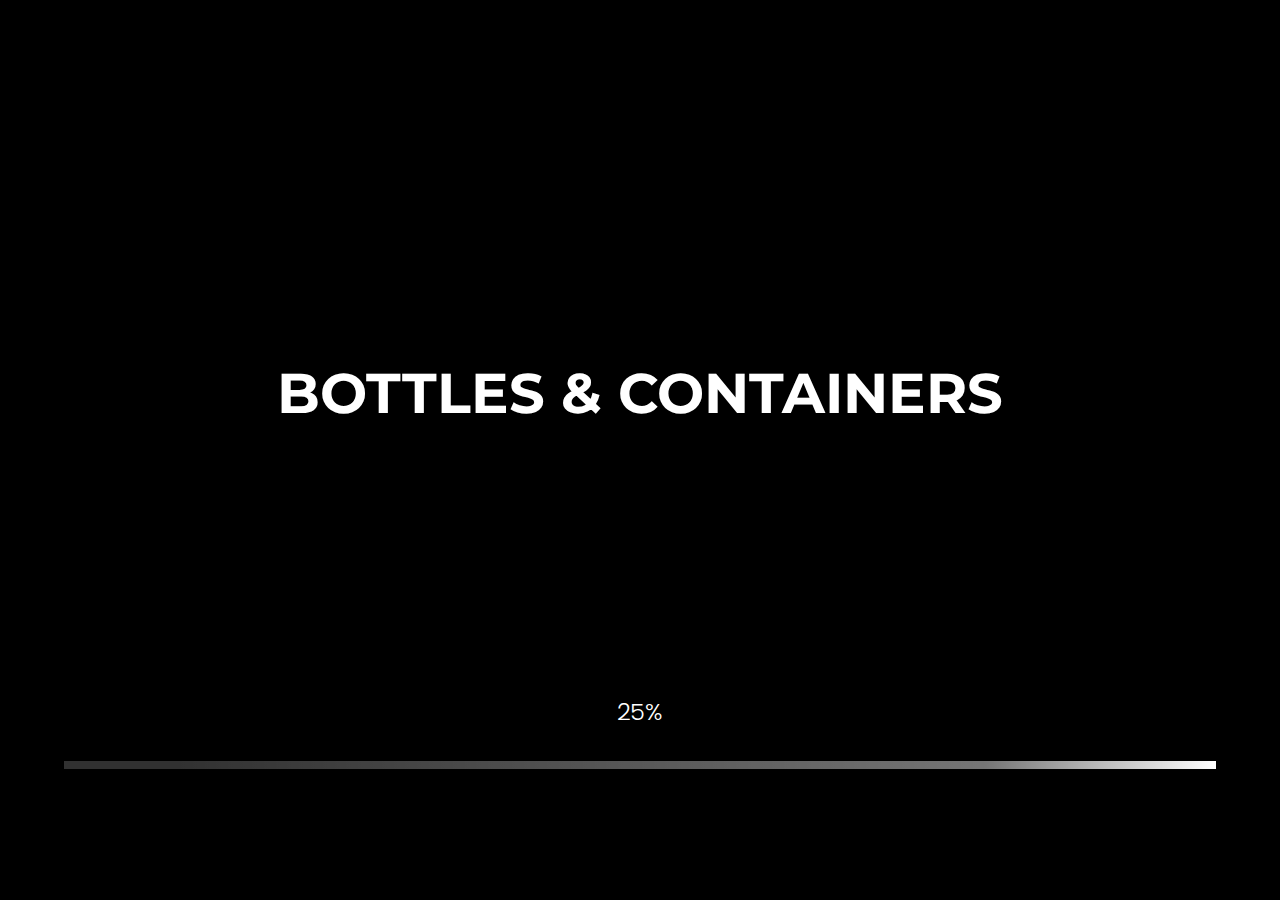
==== commit e619d8e5: "Add files via upload" ====
--- a/index.html
+++ b/index.html
@@ -17,16 +17,20 @@
     <link rel="stylesheet" href="./preloader.css">
     <link rel="stylesheet" href="./style.css">
     <link rel="stylesheet" href="./home.css">
+    <link rel="stylesheet" href="./about-us.css">
     <link rel="stylesheet" href="./assets/bootstrap/bootstrap.min.css">
 
     <!--Scripts imported-->
     <script src="./assets/js/gsap.min.js"></script>
     <script src="./assets/js/scrolltrigger.min.js"></script>
     <script src="./assets/js/particles.min.js"></script>
-    
+
     <script src="./assets//bootstrap/bootstrap.min.js"></script>
     <script src="./assets/js/fontawesome.min.js" crossorigin="anonymous"></script>
     <script src="./assets/js/jquery-3.6.0.min.js"></script>
+
+    <!--Logo anim script-->
+    <script src="./assets/js/logo-anim.js"></script>
 
 </head>
 
@@ -139,69 +143,83 @@
             </div>
         </div>
 
-        <div class="overall">
-            <section id="header">
-
-                <h1 class="hoverable">IT'S NOT ABOUT IDEAS IT'S ABOUT MAKING IDEAS HAPPEN !</h1>
-
-                <div class="gallery">
-                    <div class="col">
-                        <div class="image">
-                            <img src="./imgs/Left Side 1.jpg" alt="">
-                        </div>
-                        <div class="image">
-                            <img src="./imgs/Left Side 2.jpg" alt="">
-                        </div>
-                        <div class="image">
-                            <img src="./imgs/Left Side 3.jpg" alt="">
-                        </div>
-                    </div>
-                    <div class="col">
-                        <div class="image">
-                            <img src="./imgs/Centre 01.jpg" alt="">
-                        </div>
-                        <div class="image">
-                            <img src="./imgs/Centre 02.jpg" alt="">
-                        </div>
-                        <div class="image">
-                            <img src="./imgs/Centre 03.jpg" alt="">
-                        </div>
-                    </div>
-                    <div class="col">
-                        <div class="image">
-                            <img src="./imgs/Right 01.jpg" alt="">
-                        </div>
-                        <div class="image">
-                            <img src="./imgs/Right 02.jpg" alt="">
-                        </div>
-                        <div class="image">
-                            <img src="./imgs/Right 03.jpg alt="">
-                        </div>
-                    </div>
-                </div>
-
-                <div class="scroll-down-btn">
-                    <div class="scroll-down-btn-relative">
-                        <a href="#section02">
-                            <div class="chevron"></div>
-                            <div class="chevron"></div>
-                            <div class="chevron"></div>
-                        </a>
-                    </div>
-                </div>
-
-            </section>
-        </div>
+        <section class="landing-screen" style="background-color: black;">
+
+            <div id="header">
+
+                <div class="container-flui">
+                    <div class="mt-3 center">
+                        <div class="main-part">
+                            <h1>IT'S NOT ABOUT IDEAS IT'S ABOUT MAKING IDEAS HAPPEN</h1>
+                            <div class="landing-slider">
+
+                                <div class="landing-move">
+                                    <img loading="eager" src="./imgs/Left Side 1.jpg">
+                                    <img loading="eager" src="./imgs/Left Side 2.jpg">
+                                    <img loading="eager" src="./imgs/Left Side 3.jpg">
+                                </div>
+
+                                <div class="landing-move">
+                                    <img loading="eager" src="./imgs/Left Side 1.jpg">
+                                    <img loading="eager" src="./imgs/Left Side 2.jpg">
+                                    <img loading="eager" src="./imgs/Left Side 3.jpg">
+                                </div>
+
+                            </div>
+
+                            <div class="landing-slider2">
+
+                                <div class="landing-move landing-move2">
+                                    <img loading="eager" src="./imgs/Centre 01.jpg">
+                                    <img loading="eager" src="./imgs/Centre 02.jpg">
+                                    <img loading="eager" src="./imgs/Centre 03.jpg">
+                                </div>
+
+                                <div class="landing-move landing-move2">
+                                    <img loading="eager" src="./imgs/Centre 01.jpg">
+                                    <img loading="eager" src="./imgs/Centre 02.jpg">
+                                    <img loading="eager" src="./imgs/Centre 03.jpg">
+                                </div>
+
+                            </div>
+
+                            <div class="landing-slider">
+
+                                <div class="landing-move">
+                                    <img loading="eager" src="./imgs/Right 01.jpg">
+                                    <img loading="eager" src="./imgs/Right 02.jpg">
+                                    <img loading="eager" src="./imgs/Right 03.jpg">
+                                </div>
+
+                                <div class="landing-move">
+                                    <img loading="eager" src="./imgs/Right 01.jpg">
+                                    <img loading="eager" src="./imgs/Right 02.jpg">
+                                    <img loading="eager" src="./imgs/Right 03.jpg">
+                                </div>
+
+                            </div>
+                        </div>
+                        <div class="scroll-down-btn">
+                            <div class="scroll-down-btn-relative">
+                                <a href="#section02">
+                                    <div class="chevron"></div>
+                                    <div class="chevron"></div>
+                                    <div class="chevron"></div>
+                                </a>
+                            </div>
+                        </div>
+                    </div>
+
+                </div>
+            </div>
+        </section>
+
+
 
         <section id="section02" class="quote-section">
             <div class="container-lg">
                 <div class="row align-items-center justify-content-center py-5">
-                    <h2>We</h2>
-                    <h5 class="text-center">“ Porem ipsum dolor sit amet, consectetur adipiscing elit. Nunc vulputate
-                        libero
-                        et velit interdum,
-                        ac aliquet odio mattis. Class aptent taciti sociosqu ad litora torquent per conubia nostra, per
-                        inceptos himenaeos. “</h5>
+                    <h5 class="text-center pt-3">" When good design meets accessibility, the result is great design everywhere. That's the formula we work by. We’re a team of experienced multi-disciplinary designers, specializing in designing, branding, marketing & communication."</h5>
                 </div>
             </div>
         </section>
@@ -209,11 +227,38 @@
         <section class="about-section pt-5 pb-5">
             <div class="container-lg">
                 <div class="row">
-                    <div class="col-md-5 about-bg-image">
-                        <img src="./imgs/home-about-bg.png" class="w-100 h-100 mh-80" alt="">
-                    </div>
-                    <div class="col-md-1 p-0"></div>
-                    <div class="col-md-6 pt-5">
+                    <div class="col-md-5 w-100 flex-row align-items-center justify-content-center">
+                        <div class="anim pl-3">
+                            <svg width="448" height="472" viewBox="0 0 448 472" fill="none" xmlns="http://www.w3.org/2000/svg" xmlns:xlink="http://www.w3.org/1999/xlink">
+                                <rect y="403" width="448" height="69" fill="url(#pattern0)"/>
+                                <path d="M127 168.5L133.5 167.5L136 167L142.5 167.5L146 168L150 169L153.5 170.5L166 177L188.5 191L208 202.5L228 215L247 226.5L266 238L285 250L305.5 262L333 278.5L352 290L366 298.5L374.5 303L373.5 301.5L372 300.5L369 296.5L366 291.5L359.5 279.5L352.5 267.5L344 252L333.5 233L325.5 218.5L316 202L306 183L297.5 168L289 153L278.5 134.5L271 121L263 106L257 95L251.5 85.5L246.5 76.5L241.5 67L237 59.5L234 53.5L233 55L230.5 59.5L228 64.5L224.5 70.5L221 76.5L212 93L203.5 108.5L196.5 121L191.5 130.5L186.5 139.5L182 144.5L178 147.5L173 149.5L166 150.5L159 149.5L152 147L146 143L142.5 138.5L140 134.5L139 129V123.5L139.5 118.5L141 115.5L146.5 106L155 91L164 74.5L173.5 58L182 43.5L191 27.5L195 21L201.5 14L209 8L216 4.5L222 2.5L228 2L237.5 2.5L244 4L250 6L255.5 9L258.5 11.5L262 14L266.5 18.5L270.5 24L276.5 35L282.5 46.5L290 59L300.5 78L314 101.5L333.5 136L347 160L356.5 176.5L366 193.5L378.5 215L387.5 231L394 243L402.5 257.5L410 270.5L416 281.5L418 291L419 299L418.5 312L416 320.5L413.5 326L407.5 335L401.5 341L393 346.5L385.5 349.5L378.5 351H367.5L360 349.5L354.5 347.5L335 336L311 321.5L288 308L265 294.5L247.5 284L226.5 271.5L202.5 257L173.5 239.5L159.5 231L144.5 222L137.5 218.5L132 228.5L120.5 249.5L101 285.5L87 310L77.5 328L73 335L69 340L64.5 344.5L60.5 346.5L55.5 348.5H50L45.5 347.5L41 345.5L37.5 343L34.5 340L32 336.5L30 333L29 328.5V324V320L30 316L31.5 312.5L38.5 299L50.5 278L62 258.5L71.5 241.5L78 230.5L85 219L91.5 207.5L98.5 195.5L101.5 190L105 184L109 179.5L113.5 175.5L119.5 171.5L127 168.5Z" stroke="#12cfc3" stroke-width="2"/>
+                                <path d="M174 136L245 15" stroke="#12cfc3" stroke-width="2"/>
+                                <path d="M157.5 135.5L226.5 21" stroke="#12cfc3" stroke-width="2"/>
+                                <path d="M149.5 124.5L205 28" stroke="#12cfc3" stroke-width="2"/>
+                                <path d="M243.5 45.5L400 329.5" stroke="#12cfc3" stroke-width="2"/>
+                                <path d="M256.5 22L411 292" stroke="#12cfc3" stroke-width="2"/>
+                                <path d="M60 334L147.5 181" stroke="#12cfc3" stroke-width="2"/>
+                                <path d="M46 334L129.5 187.5" stroke="#12cfc3" stroke-width="2"/>
+                                <path d="M38.5 320.5L112 193" stroke="#12cfc3" stroke-width="2"/>
+                                <path d="M146 210.5L364.5 342" stroke="#12cfc3" stroke-width="2"/>
+                                <path d="M151.5 198.5L385 337" stroke="#12cfc3" stroke-width="2"/>
+                                <path d="M158.5 185.5L399 330.5" stroke="#12cfc3" stroke-width="2"/>
+                                <path d="M250.5 33.5L408.5 316" stroke="#12cfc3" stroke-width="2"/>
+                                <defs>
+                                <pattern id="pattern0" patternContentUnits="objectBoundingBox" width="1" height="1">
+                                <use xlink:href="#image0_237_3" transform="matrix(0.0010395 0 0 0.0067301 0 -2.47465)"/>
+                                </pattern>
+                                <image id="image0_237_3" width="962" height="583" xlink:href="[data-uri]"/>
+                                </defs>
+                                </svg>                                
+                        </div>
+                    </div>
+
+                    <div class="col-md-1">
+
+                    </div>
+
+                    <div class="col-md-6 pt-md-5">
                         <h5>Who We Are</h5>
                         <h1>Let's Talk Success</h1>
                         <p class="py-4">Alpha Dezine (formerly Tan & Terry graphic Communications) a renowned design
@@ -234,7 +279,7 @@
                             positive,
                             and aren’t afraid to bust stereotypes and make our voices heard.
                         </p>
-                        <button class="bton">More <i class="fa fa-arrow-right" aria-hidden="true"></i></button>
+                        <a href="./about-us.html"><button class="bton">More <i class="fa fa-arrow-right" aria-hidden="true"></i></button></a>
                     </div>
                 </div>
             </div>
@@ -265,151 +310,137 @@
                         <div class="service-container pt-5 pr-lg-5">
                             <div class="service-image-container">
                                 <div class="service-image w-100">
-                                    <img class="s-img" loading="lazy" src="./imgs/Low Res (1)/Architect & interior.jpg" alt="">
-                                </div>
-                            </div>
-                            <h2 class="pt-4 text-uppercase">Architect & interior</h2>
-                            <p class="pt-2">As a socially and culturally conscious, progressive design house, we'll
-                                communicate the good, the sensible, the happy and the positive, and aren't afraid to
-                                bust
-                                stereotypes and make our voices heard.</p>
+                                    <img class="s-img" loading="lazy" src="./imgs/Low Res (1)/Brochures & Phamplets.jpg"
+                                        alt="">
+                                </div>
+                            </div>
+                            <h2 class="pt-4 text-uppercase">Brochures & Flyers</h2>
+                            <p class="pt-2">We strive for two things in design... SIMPLICITY and CLARITY. 
+                                Great design is born of those two things.</p>
                         </div>
                     </div>
                     <div class="col-md-6">
                         <div class="service-container pt-5 pl-lg-5">
                             <div class="service-image-container">
                                 <div class="service-image w-100">
+                                    <img class="s-img" loading="lazy" src="./imgs/Low Res (1)/Product Designs.jpg"
+                                        alt="">
+                                </div>
+                            </div>
+
+                            <h2 class="pt-4 text-uppercase">Packaging Designs</h2>
+                            <p class="pt-2">THINK Packaging, THINK OF US.... Giving Shape and shine to Your Product</p>
+                        </div>
+                    </div>
+                </div>
+
+                <div class="row mb-lg-5">
+                    <div class="col-md-6">
+                        <div class="service-container pt-5 pr-lg-5">
+                            <div class="service-image-container">
+                                <div class="service-image w-100">
+                                    <img class="s-img" loading="lazy" src="./imgs/Low Res (1)/Bottles Designs.jpg"
+                                        alt="">
+                                </div>
+                            </div>
+                            <h2 class="pt-4 text-uppercase">Bottles & Containers Designs </h2>
+                            <p class="pt-2">Labelling your product look PERFECT from every angle.</p>
+                        </div>
+                    </div>
+                    <div class="col-md-6">
+                        <div class="service-container pt-5 pl-lg-5">
+                            <div class="service-image-container">
+                                <div class="service-image w-100">
+                                    <img class="s-img" loading="lazy" src="./imgs/Low Res (1)/Creative Logos.jpg"
+                                        alt="">
+                                </div>
+                            </div>
+                            <h2 class="pt-4 text-uppercase">Logos</h2>
+                            <p class="pt-2">We believe LOGOS are the graphic extension of the INTERNAL REALITIES of a company</p>
+                        </div>
+                    </div>
+                </div>
+
+                <div class="row mb-lg-5">
+                    <div class="col-md-6">
+                        <div class="service-container pt-5 pr-lg-5">
+                            <div class="service-image-container">
+                                <div class="service-image w-100">
+                                    <img class="s-img" loading="lazy" src="./imgs/Low Res (1)/Stationeries.jpg" alt="">
+                                </div>
+                            </div>
+                            <h2 class="pt-4 text-uppercase">Stationerys</h2>
+                            <p class="pt-2">We make your business cards do the TALKING....the best 
+                                way to spread your message.</p>
+                        </div>
+                    </div>
+                    <div class="col-md-6">
+                        <div class="service-container pt-5 pl-lg-5">
+                            <div class="service-image-container">
+                                <div class="service-image w-100">
+                                    <img class="s-img" loading="lazy" src="./imgs/Low Res (1)/Web Designing.jpg" alt="">
+                                </div>
+                            </div>
+
+                            <h2 class="pt-4 text-uppercase">Websites & Digital Marketing</h2>
+                            <p class="pt-2">A design agency for the DIGITAL age...
+                                making ideas come alive on the INTERNET</p>
+                        </div>
+                    </div>
+                </div>
+
+                <div class="row mb-lg-5">
+                    <div class="col-md-6">
+                        <div class="service-container pt-5 pr-lg-5">
+                            <div class="service-image-container">
+                                <div class="service-image w-100">
+                                    <img class="s-img" loading="lazy"
+                                        src="./imgs/Low Res (1)/Corporate Video & Photoshoot.jpg" alt="">
+                                </div>
+                            </div>
+                            <h2 class="pt-4 text-uppercase">Photography & Corporate Videos  </h2>
+                            <p class="pt-2">COMPEL your audience. CAPTURE the moment. LIGHT with purpose. 
+                                We're here to bring it alive.</p>
+                        </div>
+                    </div>
+
+                    <div class="col-md-6">
+                        <div class="service-container pt-5 pl-lg-5">
+                            <div class="service-image-container">
+                                <div class="service-image w-100">
+                                    <img class="s-img" loading="lazy" src="./imgs/Low Res (1)/Maida bag.jpg" alt="">
+                                </div>
+                            </div>
+                            <h2 class="pt-4 text-uppercase">Digital Print & Media Advertisement  </h2>
+                            <p class="pt-2">We believe good PUBLICITY starts with good CONCEPTS.</p>
+                        </div>
+                    </div>
+                </div>
+
+                <div class="row mb-lg-5">
+                    <div class="col-md-6">
+                        <div class="service-container pt-5 pr-lg-5">
+                            <div class="service-image-container">
+                                <div class="service-image w-100">
+                                    <img class="s-img" loading="lazy" src="./imgs/Low Res (1)/Architect & interior.jpg"
+                                        alt="">
+                                </div>
+                            </div>
+                            <h2 class="pt-4 text-uppercase">Architect & Interior </h2>
+                            <p class="pt-2">The best DRAWINGS make amazing structures and interiors...
+                                passion and talent combined.</p>
+                        </div>
+                    </div>
+                    <div class="col-md-6">
+                        <div class="service-container pt-5 pl-lg-5">
+                            <div class="service-image-container">
+                                <div class="service-image w-100">
                                     <img class="s-img" loading="lazy" src="./imgs/Low Res (1)/Art Painting.jpg" alt="">
                                 </div>
                             </div>
-                            <h2 class="pt-4 text-uppercase">Art Painting</h2>
-                            <p class="pt-2">As a socially and culturally conscious, progressive design house, we'll
-                                communicate the good, the sensible, the happy and the positive, and aren't afraid to
-                                bust
-                                stereotypes and make our voices heard.</p>
-                        </div>
-                    </div>
-                </div>
-
-                <div class="row mb-lg-5">
-                    <div class="col-md-6">
-                        <div class="service-container pt-5 pr-lg-5">
-                            <div class="service-image-container">
-                                <div class="service-image w-100">
-                                    <img class="s-img" loading="lazy" src="./imgs/Low Res (1)/Bottles Designs.jpg" alt="">
-                                </div>
-                            </div>
-                            <h2 class="pt-4 text-uppercase">Bottles Designs</h2>
-                            <p class="pt-2">As a socially and culturally conscious, progressive design house, we'll
-                                communicate the good, the sensible, the happy and the positive, and aren't afraid to
-                                bust
-                                stereotypes and make our voices heard.</p>
-                        </div>
-                    </div>
-                    <div class="col-md-6">
-                        <div class="service-container pt-5 pl-lg-5">
-                            <div class="service-image-container">
-                                <div class="service-image w-100">
-                                    <img class="s-img" loading="lazy" src="./imgs/Low Res (1)/Brochures & Phamplets.jpg" alt="">
-                                </div>
-                            </div>
-                            <h2 class="pt-4 text-uppercase">Brochures & Phamplets</h2>
-                            <p class="pt-2">As a socially and culturally conscious, progressive design house, we'll
-                                communicate the good, the sensible, the happy and the positive, and aren't afraid to
-                                bust
-                                stereotypes and make our voices heard.</p>
-                        </div>
-                    </div>
-                </div>
-                <div class="row mb-lg-5">
-                    <div class="col-md-6">
-                        <div class="service-container pt-5 pr-lg-5">
-                            <div class="service-image-container">
-                                <div class="service-image w-100">
-                                    <img class="s-img" loading="lazy" src="./imgs/Low Res (1)/Corporate Video & Photoshoot.jpg" alt="">
-                                </div>
-                            </div>
-                            <h2 class="pt-4 text-uppercase">Corporate Video & Photoshoot</h2>
-                            <p class="pt-2">As a socially and culturally conscious, progressive design house, we'll
-                                communicate the good, the sensible, the happy and the positive, and aren't afraid to
-                                bust
-                                stereotypes and make our voices heard.</p>
-                        </div>
-                    </div>
-                    <div class="col-md-6">
-                        <div class="service-container pt-5 pl-lg-5">
-                            <div class="service-image-container">
-                                <div class="service-image w-100">
-                                    <img class="s-img" loading="lazy" src="./imgs/Low Res (1)/Creative Logos.jpg" alt="">
-                                </div>
-                            </div>
-                            <h2 class="pt-4 text-uppercase">Creative Logos</h2>
-                            <p class="pt-2">As a socially and culturally conscious, progressive design house, we'll
-                                communicate the good, the sensible, the happy and the positive, and aren't afraid to
-                                bust
-                                stereotypes and make our voices heard.</p>
-                        </div>
-                    </div>
-                </div>
-                <div class="row mb-lg-5">
-                    <div class="col-md-6">
-                        <div class="service-container pt-5 pr-lg-5">
-                            <div class="service-image-container">
-                                <div class="service-image w-100">
-                                    <img class="s-img" loading="lazy" src="./imgs/Low Res (1)/Maida bag.jpg" alt="">
-                                </div>
-                            </div>
-                            <h2 class="pt-4 text-uppercase">Maida bag</h2>
-                            <p class="pt-2">As a socially and culturally conscious, progressive design house, we'll
-                                communicate the good, the sensible, the happy and the positive, and aren't afraid to
-                                bust
-                                stereotypes and make our voices heard.</p>
-                        </div>
-                    </div>
-                    <div class="col-md-6">
-                        <div class="service-container pt-5 pl-lg-5">
-                            <div class="service-image-container">
-                                <div class="service-image w-100">
-                                    <img class="s-img" loading="lazy" src="./imgs/Low Res (1)/Product Designs.jpg" alt="">
-                                </div>
-                            </div>
-
-                            <h2 class="pt-4 text-uppercase">Product Designs</h2>
-                            <p class="pt-2">As a socially and culturally conscious, progressive design house, we'll
-                                communicate the good, the sensible, the happy and the positive, and aren't afraid to
-                                bust
-                                stereotypes and make our voices heard.</p>
-                        </div>
-                    </div>
-                </div>
-                <div class="row mb-lg-5">
-                    <div class="col-md-6">
-                        <div class="service-container pt-5 pr-lg-5">
-                            <div class="service-image-container">
-                                <div class="service-image w-100">
-                                    <img class="s-img" loading="lazy" src="./imgs/Low Res (1)/Stationeries.jpg" alt="">
-                                </div>
-                            </div>
-                            <h2 class="pt-4 text-uppercase">Stationeries</h2>
-                            <p class="pt-2">As a socially and culturally conscious, progressive design house, we'll
-                                communicate the good, the sensible, the happy and the positive, and aren't afraid to
-                                bust
-                                stereotypes and make our voices heard.</p>
-                        </div>
-                    </div>
-                    <div class="col-md-6">
-                        <div class="service-container pt-5 pl-lg-5">
-                            <div class="service-image-container">
-                                <div class="service-image w-100">
-                                    <img class="s-img" loading="lazy" src="./imgs/Low Res (1)/Web Designing.jpg" alt="">
-                                </div>
-                            </div>
-
-                            <h2 class="pt-4 text-uppercase">Web Designing</h2>
-                            <p class="pt-2">As a socially and culturally conscious, progressive design house, we'll
-                                communicate the good, the sensible, the happy and the positive, and aren't afraid to
-                                bust
-                                stereotypes and make our voices heard.</p>
+                            <h2 class="pt-4 text-uppercase">Paintings & Art</h2>
+                            <p class="pt-2">We believe the ‘EARTH’ without ‘ART’ is just ‘EH’...
+                                Our passion for painting never stops.</p>
                         </div>
                     </div>
                 </div>
@@ -417,8 +448,8 @@
                 <div class="row">
                     <div class="col my-4">
                         <div class="btn-div row align-items-center justify-content-center">
-                            <button class="bton">More Services <i class="fa fa-arrow-right"
-                                    aria-hidden="true"></i></button>
+                            <a href="./services.html"><button class="bton">More Services <i class="fa fa-arrow-right"
+                                    aria-hidden="true"></i></button></a>
                         </div>
                     </div>
                 </div>
@@ -504,11 +535,11 @@
             <div class="container-lg mt-5">
                 <div class="row">
                     <div class="col-md-6">
-                        <h1 class="pr-4 pb-4">Connect with us, Now !</h1>
+                        <h1 class="pr-4 pb-4 pr-lg-5">Connect with us, Now !</h1>
                     </div>
                     <div class="col-md-6 align-items-center justify-content-center h-100 flex-column"
                         style="margin: auto;">
-                        <button class="bton">Connect <i class="fa fa-arrow-right" aria-hidden="true"></i></button>
+                        <a href="./contact.html"><button class="bton">Connect <i class="fa fa-arrow-right" aria-hidden="true"></i></button></a>
                     </div>
                 </div>
             </div>
@@ -520,8 +551,8 @@
                     <div id="particles-js">
                         <div class="container-lg position-relative h-100">
                             <div class="row h-100">
-                                <div class="col-md-6 flex-column justify-content-center h-100 footer-logo p-5">
-                                    <img src="./imgs/Logo (1).png" class="last-logo pb-5" alt="">
+                                <div class="col-md-6 flex-column align-items-center align-items-md-start justify-content-center h-100 footer-logo p-md-5 p-4">
+                                    <img src="./imgs/logo-black.png" class="last-logo pb-5" alt="">
                                     <a href="" class="z-in-2">
                                         <h1 class="d-inline-block">LET'S TALK SUCCESS</h1>
                                     </a>
@@ -536,13 +567,13 @@
                                                 <a href="./about-us.html">
                                                     <li>About</li>
                                                 </a>
-                                                <a href="">
+                                                <a href="./services.html">
                                                     <li>Services</li>
                                                 </a>
-                                                <a href="">
+                                                <a href="./gallery.html">
                                                     <li>Gallery</li>
                                                 </a>
-                                                <a href="">
+                                                <a href="./contact.html">
                                                     <li>Contact</li>
                                                 </a>
                                             </ul>
@@ -550,7 +581,7 @@
                                         <div
                                             class="col-6 flex-column justify-content-center h-100 footer-logo social-icons">
                                             <ul class="text-decoration-none list-unstyled">
-                                                <a href="">
+                                                <a href="https://www.facebook.com/profile.php?id=100084659010160">
                                                     <li><i class="fa fa-facebook"></i></li>
                                                 </a>
                                                 <a href="">
@@ -558,6 +589,9 @@
                                                 </a>
                                                 <a href="">
                                                     <li><i class="fa fa-instagram"></i></li>
+                                                </a>
+                                                <a href="https://www.youtube.com/@alphadezine2020">
+                                                    <li><i class="fa fa-youtube-square"></i></li>
                                                 </a>
                                             </ul>
                                         </div>
@@ -584,6 +618,25 @@
 
     </div>
 
+
+    <script>
+        var pathEls = document.querySelectorAll('path');
+        for (var i = 0; i < pathEls.length; i++) {
+            var pathEl = pathEls[i];
+            var offset = anime.setDashoffset(pathEl);
+            pathEl.setAttribute('stroke-dashoffset', offset);
+            anime({
+                targets: pathEl,
+                strokeDashoffset: [offset, 0],
+                duration: anime.random(2000, 5000),
+                delay: anime.random(0, 1000),
+                loop: true,
+                direction: 'alternate',
+                easing: 'easeInOutSine',
+                autoplay: true
+            });
+        }
+    </script>
 
     <script src="./script.js"></script>
     <script src="./preloader.js"></script>
--- a/style.css
+++ b/style.css
@@ -29,7 +29,8 @@
 
 h5 {
     font-family: 'Montserrat', sans-serif !important;
-    font-weight: 300;
+    font-weight: 300 !important;
+    line-height: 1.5 !important;
 }
 
 p {
@@ -416,7 +417,15 @@
 .footer-logo h1{
     display: inline-block;
     z-index: 2;
+    width: 100%;
+    font-size: 2.5rem !important;
     color: #fff;
+}
+
+@media(max-width:578px){
+    .footer-logo h1{
+        font-size: 1.5rem !important;
+    }
 }
 
 .last-logo{
--- a/home.css
+++ b/home.css
@@ -1,7 +1,7 @@
 /*Landing Screen*/
 
 
-.overall h1 {
+.landing-screen h1 {
     font-family: 'Raleway', sans-serif !important;
     font-weight: 900;
     margin: 2rem auto;
@@ -24,79 +24,100 @@
 
 body {
     font-family: Termina, sans-serif;
-    color: #111;
+    color: #12cfc3;
     background: #fff !important;
     overflow-x: hidden;
 }
 
 #header{
-    background-color: #fff;
-}
-
-.overall {
-    position: relative;
-    height: 110vh;
-    background: #000;
-}
-.overall section {
-    width: 100%;
-    max-width: 100vw;
-    padding: 10vw;
-    height: 100%;
-    overflow: hidden;
-    display: flex;
-    flex-direction: column;
-    justify-content: center;
-    overflow-y: hidden;
-    position: absolute;
-}
-
-.overall .gallery {
-    z-index: 1;
-    display: flex;
-    flex-direction: row;
-    justify-content: center;
-    width: 100%;
-    min-width: 100vw;
-    height: 100%;
-    position: absolute;
-    top: 0;
-    left: 50%;
-    transform: translateX(-50%);
-    overflow: visible;
-}
-@media (max-width: 768px) {
-    .overall .gallery {
-        width: 200%;
-        padding-right: 0px;
-   }
-}
-
-.overall .gallery .col{
-    padding: 0 !important;
-   }
-.overall .col {
-    display: flex;
-    flex: 1;
-    flex-direction: column;
-    width: 100%;
-    align-self: flex-start;
-    justify-self: flex-start;
-}
-.overall .col:nth-child(2) {
-    align-self: flex-end;
-    justify-self: flex-end;
-}
-.overall .image {
-    width: 100%;
-    padding: 0.8rem;
-}
-.overall img {
-    transition: 0.3s ease-out;
-    overflow: hidden;
-    width: 100%;
-}
-
+    background-color: #fff !important;
+}
+
+/*about-us*/
+
+.anim,
+.anim svg {
+    position: relative;
+    width: 95% !important;
+    height: 95% !important;
+    padding: 20px 0px;
+}
+
+/*brands-animation*/
+
+.main-part{
+    display:flex;
+   flex-direction:row;
+    width:100%;
+    height:110vh;
+    max-height:110vh;
+  }
+  
+  @media(max-width:768px){
+    .main-part{
+      width:200% !important
+    }
+    .landing-move img{
+      padding:6px !important;
+    }
+  }
+  
+  .center{
+      display:flex;
+      align-items:center;
+      justify-content:center;
+    }
+  
+  .landing-screen{
+    background: #fff;
+    overflow:hidden;
+  }
+  
+  .landing-slider, .landing-slider2 {
+      overflow: hidden;
+      width: 100%;
+      margin: 0 auto;
+      position: relative;
+      display: flex;
+      flex-direction:column;
+  }
+  .landing-move {
+      display: flex;
+    flex-direction:column;
+      animation: land-marquee 15s linear infinite;
+      position: relative;
+      justify-content: space-around;
+  }
+  
+  .landing-move2{
+    animation: land-marqueeInverse 15s linear infinite;
+  }
+  .landing-move img {
+    aspect-ratio: 7/10 !important;
+    object-fit:cover;
+    height: auto;
+    white-space: nowrap;
+    padding:10px;
+  }
+  @keyframes land-marquee {
+      0% {
+          transform: translateY(0%);
+     }
+      100% {
+          transform: translateY(-100%);
+     }
+  }
+  
+  @keyframes land-marqueeInverse {
+      0% {
+          transform: translateY(-100%);
+     }
+      100% {
+          transform: translateY(0%);
+     }
+  }
+  
+  
 
 /*Scroll down button animation*/
 
@@ -110,9 +131,17 @@
 .scroll-down-btn-relative{
     display: flex;
     position: relative;
-    width: 78%;
+    width: 100%;
     align-items: center;
     justify-content: center;
+}
+
+.scroll-down-btn-relative a{
+    display: flex;
+    position: relative;
+    align-items: center;
+    justify-content: center;
+    padding: 20px;
 }
 
 .chevron {
--- a/about-us.css
+++ b/about-us.css
@@ -0,0 +1,123 @@
+.landing-about {
+    margin-top: 90px;
+    background: url('./imgs/bg2.jpg');
+    background-position: center;
+    background-size: cover;
+    background-repeat: no-repeat;
+}
+
+.landing-about .row .col {
+    height: 80vh;
+}
+
+.landing-about h1 {
+    font-family: 'Montserrat', sans-serif !important;
+    font-weight: 900;
+}
+
+.about-content{
+    margin-top: 88px;
+    background: #000 url('./imgs/abt-service-bg.png');
+    background-repeat: no-repeat !important;
+    background-size: cover !important;
+}
+
+.anim,
+.anim svg {
+    position: relative;
+    width: 90%;
+    height: 90%;
+    padding: 20px 0px;
+}
+
+.anim path {
+    stroke-width: 2;
+}
+
+.experience i{
+    color: #00736c;
+    padding-right: 10px;
+}
+
+
+.about-pic-gp .img{
+    background-size: cover;
+    margin: 10px;
+    background-color: #999;
+}
+
+.about-pic-gp .img1{
+    height: 100px;
+    width: 250px;
+}
+.about-pic-gp .img2{
+    height: 350px;
+    width: 250px;
+}
+.about-pic-gp .img3{
+    height: 350px;
+    width: 250px;
+}
+.about-pic-gp .img4{
+    height: 100px;
+    width: 250px;
+}
+.about-pic-gp .img5{
+    height: 150px;
+    width: 300px;
+}
+
+
+@media (max-width:578px){
+    .about-pic-gp .img1{
+        height: 80px;
+        width: 150px;
+    }
+    .about-pic-gp .img2{
+        height: 250px;
+        width: 150px;
+    }
+    .about-pic-gp .img3{
+        height: 250px;
+        width: 150px;
+    }
+    .about-pic-gp .img4{
+        height: 80px;
+        width: 150px;
+    }
+    .about-pic-gp .img5{
+        height: 80px;
+        width: 200px;
+    }
+}
+
+/*content-step*/
+
+.content-step h1{
+    margin-top: -10px;
+    color: #03A69B;
+}
+
+.content-step p{
+    color: #999;
+    padding-top: 6px;
+}
+
+/*Services-about*/
+
+.services-all{
+    background: rgba(255,255,255,0.05) url('./imgs/abt-service-bg.png');
+    background-repeat: no-repeat !important;
+    background-size: cover !important;
+}
+
+.service-item{
+    padding: 25px 15px ;
+    border-top: 1px solid #777;
+    transition: 0.3s;
+    background: transparent;
+}
+
+.service-item:hover{
+    background-color: rgba(0,0,0,0.05);
+}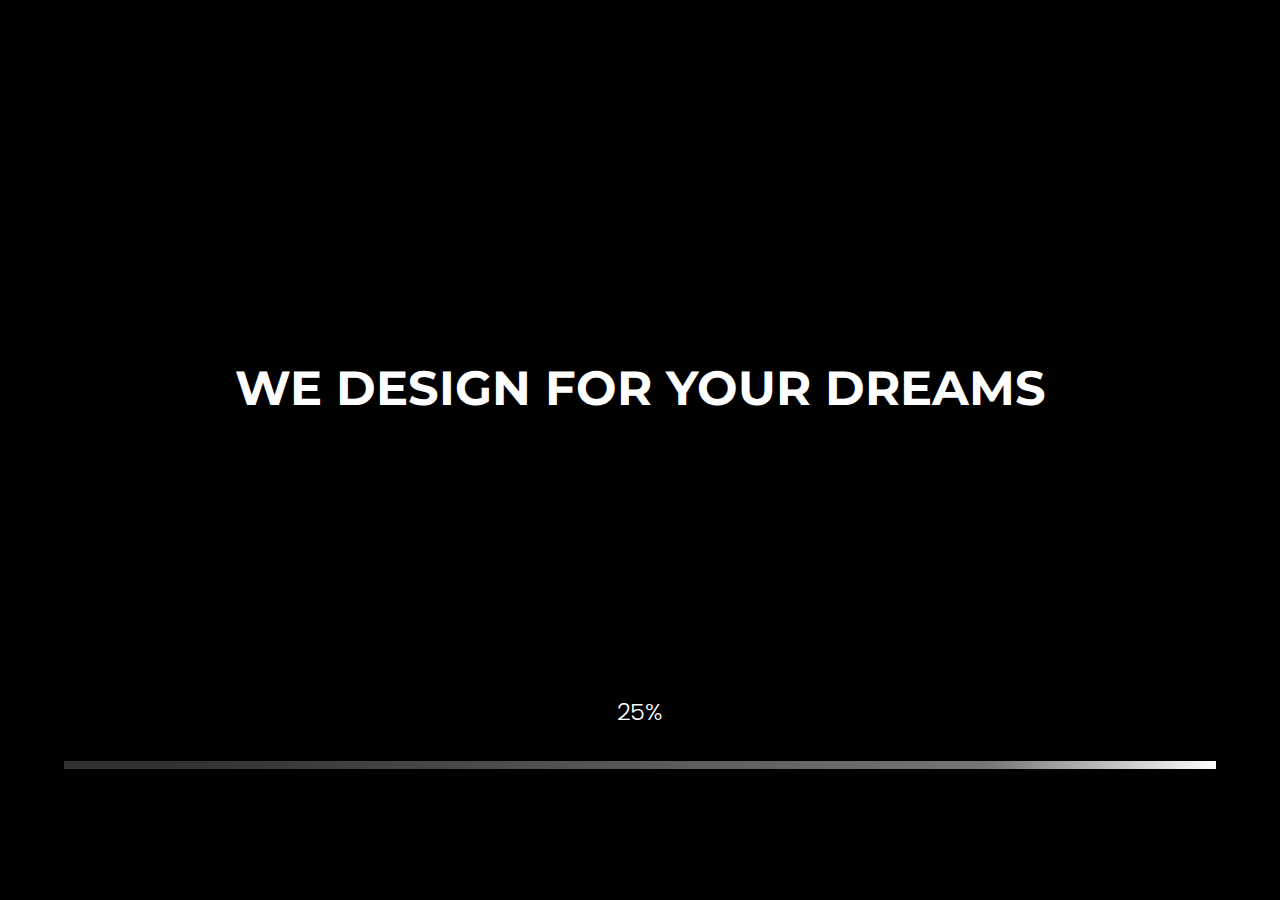
==== commit a2f43d93: "Add files via upload" ====
--- a/index.html
+++ b/index.html
@@ -40,16 +40,15 @@
 
     <div class="page-overlay">
         <div class="text-main">
-            <div class="words-wrapper">
+            <div class="words-wrapper text-uppercase">
                 <h1 class="is-visible logo-color">ALPHA DEZINE</h1>
-                <h1>WEB DEVELOPMENT</h1>
-                <h1>BOTTLES & CONTAINERS</h1>
-                <h1>PACKAGING</h1>
-                <h1>BUSSINESS CARD & STATIONARY</h1>
-                <h1>LOGOS</h1>
-                <h1>WEBSITES</h1>
-                <h1>PRINT & DIGITAL MEDIA</h1>
-                <h1>PAINTINGS & ARTS</h1>
+                <h1>WE DESIGN FOR YOUR DREAMS</h1>
+                <h1>PLUG INTO PERFECTION</h1>
+                <h1>Evolution of brilliant ideas</h1>
+                <h1>We make big ideas happen</h1>
+                <h1>Better communication</h1>
+                <h1>A place where great brands grow</h1>
+                <h1>We change the game</h1>
             </div>
         </div>
         <div class="text">
@@ -61,7 +60,6 @@
     <!--message float icon-->
     <div class="inside">
 
-
         <div class="float">
             <a href="./contact.html">
                 <div class="trigger">
@@ -69,7 +67,6 @@
                 </div>
             </a>
         </div>
-
 
         <!--Nav Bar-->
 
@@ -154,47 +151,48 @@
                             <div class="landing-slider">
 
                                 <div class="landing-move">
-                                    <img loading="eager" src="./imgs/Left Side 1.jpg">
                                     <img loading="eager" src="./imgs/Left Side 2.jpg">
+                                    <img loading="eager" src="./imgs/Right 02.jpg">
+                                    <img loading="eager" src="./imgs/Centre 01.jpg">
+                                </div>
+
+                                <div class="landing-move">
+                                    <img loading="eager" src="./imgs/Left Side 2.jpg">
+                                    <img loading="eager" src="./imgs/Right 02.jpg">
+                                    <img loading="eager" src="./imgs/Centre 01.jpg">
+                                </div>
+
+                            </div>
+
+                            <div class="landing-slider2">
+
+                                <div class="landing-move landing-move2">
+                                    
+                                    <img loading="eager" src="./imgs/Right 01.jpg">
                                     <img loading="eager" src="./imgs/Left Side 3.jpg">
-                                </div>
+                                    <img loading="eager" src="./imgs/Right 03.jpg">
+                                </div>
+
+                                <div class="landing-move landing-move2">
+                                    <img loading="eager" src="./imgs/Right 01.jpg">
+                                    <img loading="eager" src="./imgs/Left Side 3.jpg">
+                                    <img loading="eager" src="./imgs/Right 03.jpg">
+                                </div>
+
+                            </div>
+
+                            <div class="landing-slider">
 
                                 <div class="landing-move">
                                     <img loading="eager" src="./imgs/Left Side 1.jpg">
-                                    <img loading="eager" src="./imgs/Left Side 2.jpg">
-                                    <img loading="eager" src="./imgs/Left Side 3.jpg">
-                                </div>
-
-                            </div>
-
-                            <div class="landing-slider2">
-
-                                <div class="landing-move landing-move2">
-                                    <img loading="eager" src="./imgs/Centre 01.jpg">
                                     <img loading="eager" src="./imgs/Centre 02.jpg">
                                     <img loading="eager" src="./imgs/Centre 03.jpg">
                                 </div>
 
-                                <div class="landing-move landing-move2">
-                                    <img loading="eager" src="./imgs/Centre 01.jpg">
+                                <div class="landing-move">
+                                    <img loading="eager" src="./imgs/Left Side 1.jpg">
                                     <img loading="eager" src="./imgs/Centre 02.jpg">
                                     <img loading="eager" src="./imgs/Centre 03.jpg">
-                                </div>
-
-                            </div>
-
-                            <div class="landing-slider">
-
-                                <div class="landing-move">
-                                    <img loading="eager" src="./imgs/Right 01.jpg">
-                                    <img loading="eager" src="./imgs/Right 02.jpg">
-                                    <img loading="eager" src="./imgs/Right 03.jpg">
-                                </div>
-
-                                <div class="landing-move">
-                                    <img loading="eager" src="./imgs/Right 01.jpg">
-                                    <img loading="eager" src="./imgs/Right 02.jpg">
-                                    <img loading="eager" src="./imgs/Right 03.jpg">
                                 </div>
 
                             </div>
@@ -213,8 +211,6 @@
                 </div>
             </div>
         </section>
-
-
 
         <section id="section02" class="quote-section">
             <div class="container-lg">
@@ -258,10 +254,10 @@
 
                     </div>
 
-                    <div class="col-md-6 pt-md-5">
-                        <h5>Who We Are</h5>
-                        <h1>Let's Talk Success</h1>
-                        <p class="py-4">Alpha Dezine (formerly Tan & Terry graphic Communications) a renowned design
+                    <div class="col-md-6 pt-md-4">
+                        <h2 class="text-uppercase">Who We Are</h2>
+                        <span class="small-line"></span>
+                        <p class="py-4 text-justify">Alpha Dezine (formerly Tan & Terry graphic Communications) a renowned design
                             studio
                             that develops
                             imaginative, impactful, result oriented creatives, started in the year 1988 by Mr. Augustine
@@ -457,12 +453,12 @@
             </div>
         </section>
 
-        <section class="brands-animation">
+        <section class="brands-animation pt-4 mt-5">
             <div class="container-lg">
                 <div class="row">
                     <div class="col py-4 flex-row align-items-center">
-                        <h1 class="p-0 text-uppercase">Brands</h1>
-                        <span class="star-line">
+                        <h1 class="p-0 text-uppercase d-block w-100">our valued clients</h1>
+                        <span class="star-line d-none d-md-block">
                         </span>
                     </div>
                 </div>
--- a/preloader.css
+++ b/preloader.css
@@ -63,9 +63,9 @@
 	 text-align: center;
 	 display: block;
 	 opacity: 1;
-	 -webkit-animation: push-in 0.5s;
-	 -moz-animation: push-in 0.5s;
-	 animation: push-in 0.5s;
+	 -webkit-animation: push-in 0.3s;
+	 -moz-animation: push-in 0.3s;
+	 animation: push-in 0.3s;
 }
  .words-wrapper .is-hidden {
 	 -webkit-animation: push-out 0.5s;
--- a/style.css
+++ b/style.css
@@ -13,12 +13,12 @@
 }
 
 h2 {
-    font-family: 'Poppins', sans-serif !important;
+    font-family: 'Montserrat', sans-serif !important;
     font-weight: 600 !important;
 }
 
 h3{
-    font-family: 'Poppins', sans-serif !important;
+    font-family: 'Montserrat', sans-serif !important;
     font-weight: 500 !important;
 }
 
@@ -121,7 +121,7 @@
     }
 
     h1 {
-        font-size: 3.5rem !important;
+        font-size: 3rem !important;
     }
 
     h2 {
@@ -502,4 +502,18 @@
       100% {   
         box-shadow: 1px 1px 2px 1px #00736c30, 0px 0px 0px 20px transparent;
       }
-    }+    }
+
+
+    /*small-line*/
+ 
+    .small-line{
+        display: block;
+        margin: 10px 0;
+        content: '';
+        height: 3px;
+        width: 50px;
+        background-color: #00736c;
+        color: #00736c;
+    }
+
--- a/home.css
+++ b/home.css
@@ -368,12 +368,12 @@
 .move {
     display: flex;
     position: relative;
-    animation: marquee 15s ease-in-out infinite;
+    animation: marquee 15s linear infinite;
     justify-content: space-around;
 }
 
 .move2{
- animation: marqueeInverse 15s ease-in-out infinite;
+ animation: marqueeInverse 15s linear infinite;
 }
 .move img {
     display: block;
--- a/about-us.css
+++ b/about-us.css
@@ -34,7 +34,7 @@
     stroke-width: 2;
 }
 
-.experience i{
+.experience i, .respon i{
     color: #00736c;
     padding-right: 10px;
 }
@@ -44,27 +44,28 @@
     background-size: cover;
     margin: 10px;
     background-color: #999;
+    background-position: center;
 }
 
 .about-pic-gp .img1{
     height: 100px;
     width: 250px;
+    background-image: url(./imgs/about-exp1.jpg);
 }
 .about-pic-gp .img2{
     height: 350px;
     width: 250px;
+    background-image: url(./imgs/about-exp3.jpg);
 }
 .about-pic-gp .img3{
     height: 350px;
     width: 250px;
+    background-image: url(./imgs/about-exp4.jpg);
 }
 .about-pic-gp .img4{
     height: 100px;
     width: 250px;
-}
-.about-pic-gp .img5{
-    height: 150px;
-    width: 300px;
+    background-image: url(./imgs/about-exp2.jpg);
 }
 
 
@@ -85,17 +86,23 @@
         height: 80px;
         width: 150px;
     }
-    .about-pic-gp .img5{
-        height: 80px;
-        width: 200px;
-    }
 }
 
 /*content-step*/
 
+.content-step{
+    position: relative;
+}
+ 
 .content-step h1{
-    margin-top: -10px;
+    position: absolute;
     color: #03A69B;
+    font-size: 5rem !important;
+    opacity: 0.5;
+}
+
+.content-step h2{
+    z-index: 1;
 }
 
 .content-step p{
@@ -120,4 +127,171 @@
 
 .service-item:hover{
     background-color: rgba(0,0,0,0.05);
-}+}
+
+/*team membors css*/
+
+.team-mem{
+    border: 0;
+    padding: 25px 10px;
+}
+.team-mem h5{
+    color: #03A69B;
+    font-weight: 600 !important;
+}
+.team-mem p{
+    color: #fff !important;
+}
+.avator{
+    height: 60px;
+}
+.team-mem img{
+    width: 100%;
+    height: 100%;
+}
+
+
+    /*Timeline press*/
+
+    
+/*--------------timeline-----------------*/
+.journey-style{
+    width: 100%;
+    margin:0 auto; 
+    padding: 0px 10px;
+ }
+  .journey-style .timeline {
+      position: relative;
+      padding: 21px 0px 10px;
+      margin-top: 50px;
+      margin-bottom: 30px;
+ }
+ 
+  .journey-style .timeline .line {
+      position: absolute;
+      width: 2px;
+      display: block;
+      background: currentColor;
+      top: 0px;
+       left:-1px;
+      bottom: 0px;
+      margin-left: 32px;
+      color: #555;
+ }
+ 
+  .journey-style .timeline .separator {
+      border-top: 1px solid currentColor;
+      padding: 5px;
+      padding-left: 40px;
+      font-style: italic;
+      font-size: .9em;
+      margin-left: 30px;
+ }
+  .journey-style .timeline .line::before {
+      top: -4px;
+ }
+  .journey-style .timeline .line::before{
+      content: '';
+      position: absolute;
+      left: -6px;
+      width: 13px;
+      height: 13px;
+      display: block;
+      border-radius: 50%;
+      background: #000;
+ }
+  .journey-style .timeline .panel {
+      position: relative;
+      margin: 10px 0px 21px 70px;
+      clear: both;
+ }
+  .journey-style .timeline .panel::before {
+      position: absolute;
+      display: block;
+      top: 8px;
+      left: -24px;
+      content: '';
+      width: 0px;
+      height: 0px;
+      border: inherit;
+      border-width: 12px;
+      border-top-color: transparent;
+      border-bottom-color: transparent;
+      border-left-color: transparent;
+ }
+  .hover-color-link span:hover{
+      color: #fff;
+      background-image: linear-gradient(60deg, #29323c 0%, #485563 100%) !important;
+      transition: 0.5s;
+      box-shadow: 0 5px 11px 0 rgba(0, 0, 0, 0.18), 0 4px 15px 0 rgba(0, 0, 0, 0.15);
+      transition: .2s ease-out;
+ }
+  .hover-color-link:hover{
+      color: #fff !important;
+ }
+  .journey-style .timeline .panel .panel-heading.icon * {
+      font-size: 20px;
+      vertical-align: middle;
+      line-height: 40px;
+ }
+  .journey-style .timeline .panel .panel-heading.icon {
+      position: absolute;
+      left: -54px;
+      display: block;
+      width: 32px;
+      height: 32px;
+      padding: 0px;
+      border-radius: 50%;
+      text-align: center;
+      float: left;
+      border-color: transparent;
+      transition: 1.3s;
+ }
+  .journey-style .timeline .panel-outline {
+      border-color: transparent;
+      background: transparent;
+      box-shadow: none;
+ }
+  .journey-style .journey-style .timeline .panel-outline .panel-body {
+      padding: 10px 0px;
+ }
+  .journey-style .timeline .panel-outline .panel-heading:not(.icon), .journey-style .timeline .panel-outline .panel-footer {
+      display: none;
+ }
+  .journey-style .panel-heading{
+    margin-top: 6px;
+      background-color:#03A69B;
+      color:#000;
+ }
+  .journey-style .date-extend .panel-heading{
+      background-color:#f06292;
+      color:#000;
+ }
+  .journey-style .panel-body {
+      padding: 0px;
+ }
+  .journey-style .panel-body h3{
+      margin: 0px;
+      text-align: left;
+      margin-left: 1em;
+      margin-top: -0.3em;
+      padding-bottom: 0.5em;
+      line-height: 1.3em;
+ }
+  .journey-style .panel-body h3 time{
+      color: #000;
+      font-size: 18px;
+ }
+  .journey-style .panel-body h3 p{
+      font-size: 15px;
+      color: #888;
+      font-weight: 400;
+ }
+  .journey-style .panel-outline:hover .panel-heading.icon{
+      -webkit-transform: scale(1.2,1.2);
+      -moz-transform: scale(1.2,1.2);
+      -ms-transform: scale(1.2,1.2);
+      -o-transform: scale(1.2,1.2);
+      transform: scale(1.2,1.2);
+      transition: 0.5s;
+ }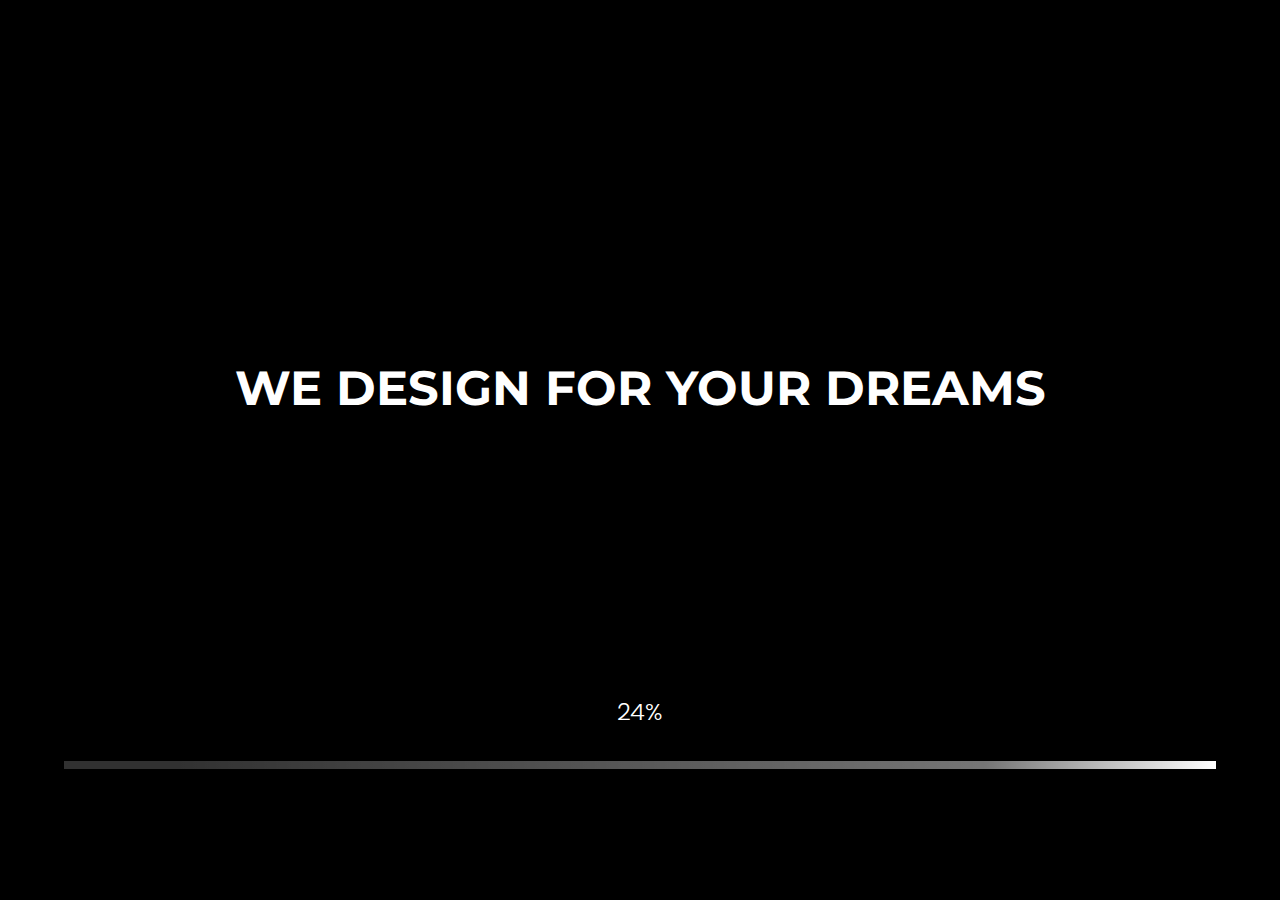
==== commit 7b4ef8d4: "Update index.html" ====
--- a/index.html
+++ b/index.html
@@ -28,6 +28,10 @@
     <script src="./assets//bootstrap/bootstrap.min.js"></script>
     <script src="./assets/js/fontawesome.min.js" crossorigin="anonymous"></script>
     <script src="./assets/js/jquery-3.6.0.min.js"></script>
+
+    <!--AOS-->
+    <link href="https://unpkg.com/aos@2.3.1/dist/aos.css" rel="stylesheet">
+
 
     <!--Logo anim script-->
     <script src="./assets/js/logo-anim.js"></script>
@@ -94,7 +98,7 @@
                                         <a href="./index.html">Home</a>
                                         <a href="./about-us.html">About</a>
                                         <a href="./services.html">Services</a>
-                                        <a href="./gallery.html">Gallery</a>
+                                        <a href="./gallery.html">Projects</a>
                                         <a href="./contact.html">Contact</a>
                                     </nav>
 
@@ -116,7 +120,7 @@
 
                             <div class="collapse navbar-collapse" id="navbarSupportedContent">
                                 <ul class="navbar-nav ml-auto py-4 py-md-0">
-                                    <li class="nav-item pl-4 pl-md-0 ml-0 ml-md-4">
+                                    <li class="nav-item pl-4 pl-md-0 ml-0 ml-md-4 active">
                                         <a class="nav-link" href="./index.html">Home</a>
                                     </li>
                                     <li class="nav-item pl-4 pl-md-0 ml-0 ml-md-4">
@@ -126,7 +130,7 @@
                                         <a class="nav-link" href="./services.html">Services</a>
                                     </li>
                                     <li class="nav-item pl-4 pl-md-0 ml-0 ml-md-4">
-                                        <a class="nav-link" href="./gallery.html">Gallery</a>
+                                        <a class="nav-link" href="./gallery.html">Projects</a>
                                     </li>
                                     <li class="nav-item pl-4 pl-md-0 ml-0 ml-md-4">
                                         <a class="nav-link" href="./contact.html">Contact</a>
@@ -167,7 +171,7 @@
                             <div class="landing-slider2">
 
                                 <div class="landing-move landing-move2">
-                                    
+
                                     <img loading="eager" src="./imgs/Right 01.jpg">
                                     <img loading="eager" src="./imgs/Left Side 3.jpg">
                                     <img loading="eager" src="./imgs/Right 03.jpg">
@@ -213,9 +217,11 @@
         </section>
 
         <section id="section02" class="quote-section">
-            <div class="container-lg">
+            <div class="container-lg" data-aos="fade-down" data-aos-duration="100">
                 <div class="row align-items-center justify-content-center py-5">
-                    <h5 class="text-center pt-3">" When good design meets accessibility, the result is great design everywhere. That's the formula we work by. We’re a team of experienced multi-disciplinary designers, specializing in designing, branding, marketing & communication."</h5>
+                    <h5 class="text-center pt-3">" When good design meets accessibility, the result is great design
+                        everywhere. That's the formula we work by. We’re a team of experienced multi-disciplinary
+                        designers, specializing in designing, branding, marketing & communication."</h5>
                 </div>
             </div>
         </section>
@@ -223,30 +229,35 @@
         <section class="about-section pt-5 pb-5">
             <div class="container-lg">
                 <div class="row">
-                    <div class="col-md-5 w-100 flex-row align-items-center justify-content-center">
+                    <div data-aos="slide-right" data-aos-duration="600" data-aos-duration="600" class="col-md-5 w-100 flex-row align-items-center justify-content-center">
                         <div class="anim pl-3">
-                            <svg width="448" height="472" viewBox="0 0 448 472" fill="none" xmlns="http://www.w3.org/2000/svg" xmlns:xlink="http://www.w3.org/1999/xlink">
-                                <rect y="403" width="448" height="69" fill="url(#pattern0)"/>
-                                <path d="M127 168.5L133.5 167.5L136 167L142.5 167.5L146 168L150 169L153.5 170.5L166 177L188.5 191L208 202.5L228 215L247 226.5L266 238L285 250L305.5 262L333 278.5L352 290L366 298.5L374.5 303L373.5 301.5L372 300.5L369 296.5L366 291.5L359.5 279.5L352.5 267.5L344 252L333.5 233L325.5 218.5L316 202L306 183L297.5 168L289 153L278.5 134.5L271 121L263 106L257 95L251.5 85.5L246.5 76.5L241.5 67L237 59.5L234 53.5L233 55L230.5 59.5L228 64.5L224.5 70.5L221 76.5L212 93L203.5 108.5L196.5 121L191.5 130.5L186.5 139.5L182 144.5L178 147.5L173 149.5L166 150.5L159 149.5L152 147L146 143L142.5 138.5L140 134.5L139 129V123.5L139.5 118.5L141 115.5L146.5 106L155 91L164 74.5L173.5 58L182 43.5L191 27.5L195 21L201.5 14L209 8L216 4.5L222 2.5L228 2L237.5 2.5L244 4L250 6L255.5 9L258.5 11.5L262 14L266.5 18.5L270.5 24L276.5 35L282.5 46.5L290 59L300.5 78L314 101.5L333.5 136L347 160L356.5 176.5L366 193.5L378.5 215L387.5 231L394 243L402.5 257.5L410 270.5L416 281.5L418 291L419 299L418.5 312L416 320.5L413.5 326L407.5 335L401.5 341L393 346.5L385.5 349.5L378.5 351H367.5L360 349.5L354.5 347.5L335 336L311 321.5L288 308L265 294.5L247.5 284L226.5 271.5L202.5 257L173.5 239.5L159.5 231L144.5 222L137.5 218.5L132 228.5L120.5 249.5L101 285.5L87 310L77.5 328L73 335L69 340L64.5 344.5L60.5 346.5L55.5 348.5H50L45.5 347.5L41 345.5L37.5 343L34.5 340L32 336.5L30 333L29 328.5V324V320L30 316L31.5 312.5L38.5 299L50.5 278L62 258.5L71.5 241.5L78 230.5L85 219L91.5 207.5L98.5 195.5L101.5 190L105 184L109 179.5L113.5 175.5L119.5 171.5L127 168.5Z" stroke="#12cfc3" stroke-width="2"/>
-                                <path d="M174 136L245 15" stroke="#12cfc3" stroke-width="2"/>
-                                <path d="M157.5 135.5L226.5 21" stroke="#12cfc3" stroke-width="2"/>
-                                <path d="M149.5 124.5L205 28" stroke="#12cfc3" stroke-width="2"/>
-                                <path d="M243.5 45.5L400 329.5" stroke="#12cfc3" stroke-width="2"/>
-                                <path d="M256.5 22L411 292" stroke="#12cfc3" stroke-width="2"/>
-                                <path d="M60 334L147.5 181" stroke="#12cfc3" stroke-width="2"/>
-                                <path d="M46 334L129.5 187.5" stroke="#12cfc3" stroke-width="2"/>
-                                <path d="M38.5 320.5L112 193" stroke="#12cfc3" stroke-width="2"/>
-                                <path d="M146 210.5L364.5 342" stroke="#12cfc3" stroke-width="2"/>
-                                <path d="M151.5 198.5L385 337" stroke="#12cfc3" stroke-width="2"/>
-                                <path d="M158.5 185.5L399 330.5" stroke="#12cfc3" stroke-width="2"/>
-                                <path d="M250.5 33.5L408.5 316" stroke="#12cfc3" stroke-width="2"/>
+                            <svg width="448" height="472" viewBox="0 0 448 472" fill="none"
+                                xmlns="http://www.w3.org/2000/svg" xmlns:xlink="http://www.w3.org/1999/xlink">
+                                <rect y="403" width="448" height="69" fill="url(#pattern0)" />
+                                <path
+                                    d="M127 168.5L133.5 167.5L136 167L142.5 167.5L146 168L150 169L153.5 170.5L166 177L188.5 191L208 202.5L228 215L247 226.5L266 238L285 250L305.5 262L333 278.5L352 290L366 298.5L374.5 303L373.5 301.5L372 300.5L369 296.5L366 291.5L359.5 279.5L352.5 267.5L344 252L333.5 233L325.5 218.5L316 202L306 183L297.5 168L289 153L278.5 134.5L271 121L263 106L257 95L251.5 85.5L246.5 76.5L241.5 67L237 59.5L234 53.5L233 55L230.5 59.5L228 64.5L224.5 70.5L221 76.5L212 93L203.5 108.5L196.5 121L191.5 130.5L186.5 139.5L182 144.5L178 147.5L173 149.5L166 150.5L159 149.5L152 147L146 143L142.5 138.5L140 134.5L139 129V123.5L139.5 118.5L141 115.5L146.5 106L155 91L164 74.5L173.5 58L182 43.5L191 27.5L195 21L201.5 14L209 8L216 4.5L222 2.5L228 2L237.5 2.5L244 4L250 6L255.5 9L258.5 11.5L262 14L266.5 18.5L270.5 24L276.5 35L282.5 46.5L290 59L300.5 78L314 101.5L333.5 136L347 160L356.5 176.5L366 193.5L378.5 215L387.5 231L394 243L402.5 257.5L410 270.5L416 281.5L418 291L419 299L418.5 312L416 320.5L413.5 326L407.5 335L401.5 341L393 346.5L385.5 349.5L378.5 351H367.5L360 349.5L354.5 347.5L335 336L311 321.5L288 308L265 294.5L247.5 284L226.5 271.5L202.5 257L173.5 239.5L159.5 231L144.5 222L137.5 218.5L132 228.5L120.5 249.5L101 285.5L87 310L77.5 328L73 335L69 340L64.5 344.5L60.5 346.5L55.5 348.5H50L45.5 347.5L41 345.5L37.5 343L34.5 340L32 336.5L30 333L29 328.5V324V320L30 316L31.5 312.5L38.5 299L50.5 278L62 258.5L71.5 241.5L78 230.5L85 219L91.5 207.5L98.5 195.5L101.5 190L105 184L109 179.5L113.5 175.5L119.5 171.5L127 168.5Z"
+                                    stroke="#12cfc3" stroke-width="2" />
+                                <path d="M174 136L245 15" stroke="#12cfc3" stroke-width="2" />
+                                <path d="M157.5 135.5L226.5 21" stroke="#12cfc3" stroke-width="2" />
+                                <path d="M149.5 124.5L205 28" stroke="#12cfc3" stroke-width="2" />
+                                <path d="M243.5 45.5L400 329.5" stroke="#12cfc3" stroke-width="2" />
+                                <path d="M256.5 22L411 292" stroke="#12cfc3" stroke-width="2" />
+                                <path d="M60 334L147.5 181" stroke="#12cfc3" stroke-width="2" />
+                                <path d="M46 334L129.5 187.5" stroke="#12cfc3" stroke-width="2" />
+                                <path d="M38.5 320.5L112 193" stroke="#12cfc3" stroke-width="2" />
+                                <path d="M146 210.5L364.5 342" stroke="#12cfc3" stroke-width="2" />
+                                <path d="M151.5 198.5L385 337" stroke="#12cfc3" stroke-width="2" />
+                                <path d="M158.5 185.5L399 330.5" stroke="#12cfc3" stroke-width="2" />
+                                <path d="M250.5 33.5L408.5 316" stroke="#12cfc3" stroke-width="2" />
                                 <defs>
-                                <pattern id="pattern0" patternContentUnits="objectBoundingBox" width="1" height="1">
-                                <use xlink:href="#image0_237_3" transform="matrix(0.0010395 0 0 0.0067301 0 -2.47465)"/>
-                                </pattern>
-                                <image id="image0_237_3" width="962" height="583" xlink:href="[data-uri]"/>
+                                    <pattern id="pattern0" patternContentUnits="objectBoundingBox" width="1" height="1">
+                                        <use xlink:href="#image0_237_3"
+                                            transform="matrix(0.0010395 0 0 0.0067301 0 -2.47465)" />
+                                    </pattern>
+                                    <image id="image0_237_3" width="962" height="583"
+                                        xlink:href="[data-uri]" />
                                 </defs>
-                                </svg>                                
+                            </svg>
                         </div>
                     </div>
 
@@ -254,10 +265,11 @@
 
                     </div>
 
-                    <div class="col-md-6 pt-md-4">
+                    <div class="col-md-6 pt-md-4" data-aos="slide-left" data-aos-duration="600" data-aos-duration="600">
                         <h2 class="text-uppercase">Who We Are</h2>
                         <span class="small-line"></span>
-                        <p class="py-4 text-justify">Alpha Dezine (formerly Tan & Terry graphic Communications) a renowned design
+                        <p class="py-4 text-justify">Alpha Dezine (formerly Tan & Terry graphic Communications) a
+                            renowned design
                             studio
                             that develops
                             imaginative, impactful, result oriented creatives, started in the year 1988 by Mr. Augustine
@@ -275,7 +287,8 @@
                             positive,
                             and aren’t afraid to bust stereotypes and make our voices heard.
                         </p>
-                        <a href="./about-us.html"><button class="bton">More <i class="fa fa-arrow-right" aria-hidden="true"></i></button></a>
+                        <a href="./about-us.html"><button class="bton">More <i class="fa fa-arrow-right"
+                                    aria-hidden="true"></i></button></a>
                     </div>
                 </div>
             </div>
@@ -302,36 +315,44 @@
             </div>
             <div class="container-lg">
                 <div class="row mb-lg-5">
-                    <div class="col-md-6">
+                    <div class="col-md-6" data-aos="fade-up" data-aos-duration="400" data-aos-delay="0">
                         <div class="service-container pt-5 pr-lg-5">
                             <div class="service-image-container">
                                 <div class="service-image w-100">
-                                    <img class="s-img" loading="lazy" src="./imgs/Low Res (1)/Brochures & Phamplets.jpg"
+                                    <img class="s-img" loading="eager" src="./imgs/Low Res (1)/Brochures & Phamplets.jpg"
                                         alt="">
                                 </div>
                             </div>
-                            <h2 class="pt-4 text-uppercase">Brochures & Flyers</h2>
-                            <p class="pt-2">We strive for two things in design... SIMPLICITY and CLARITY. 
+                            <div class="s-content d-flex flex-row align-items-center mt-md-3 mt-2 position-relative">
+                                <span class="small-line mr-2"></span>
+                                <h3 class=" text-uppercase m-0 p-0 ml-3">Brochures & Flyers</h3>
+                            </div>
+
+                            <p class="pt-2">We strive for two things in design... SIMPLICITY and CLARITY.
                                 Great design is born of those two things.</p>
                         </div>
                     </div>
-                    <div class="col-md-6">
+                    <div class="col-md-6" data-aos="fade-up" data-aos-duration="400" data-aos-delay="0">
                         <div class="service-container pt-5 pl-lg-5">
                             <div class="service-image-container">
                                 <div class="service-image w-100">
-                                    <img class="s-img" loading="lazy" src="./imgs/Low Res (1)/Product Designs.jpg"
+                                    <img class="s-img" loading="eager" src="./imgs/Low Res (1)/Product Designs.jpg"
                                         alt="">
                                 </div>
                             </div>
 
-                            <h2 class="pt-4 text-uppercase">Packaging Designs</h2>
+                            <div class="s-content d-flex flex-row align-items-center mt-md-3 mt-2 position-relative">
+                                <span class="small-line mr-2"></span>
+                                <h3 class=" text-uppercase m-0 p-0 ml-3">Packaging Designs</h3>
+                            </div>
+
                             <p class="pt-2">THINK Packaging, THINK OF US.... Giving Shape and shine to Your Product</p>
                         </div>
                     </div>
                 </div>
 
                 <div class="row mb-lg-5">
-                    <div class="col-md-6">
+                    <div class="col-md-6" data-aos="fade-up" data-aos-duration="400" data-aos-delay="0">
                         <div class="service-container pt-5 pr-lg-5">
                             <div class="service-image-container">
                                 <div class="service-image w-100">
@@ -339,11 +360,15 @@
                                         alt="">
                                 </div>
                             </div>
-                            <h2 class="pt-4 text-uppercase">Bottles & Containers Designs </h2>
+                            <div class="s-content d-flex flex-row align-items-center mt-md-3 mt-2 position-relative">
+                                <span class="small-line mr-2"></span>
+                                <h3 class=" text-uppercase m-0 p-0 ml-3">Bottles & Containers Designs</h3>
+                            </div>
+
                             <p class="pt-2">Labelling your product look PERFECT from every angle.</p>
                         </div>
                     </div>
-                    <div class="col-md-6">
+                    <div class="col-md-6" data-aos="fade-up" data-aos-duration="400" data-aos-delay="0">
                         <div class="service-container pt-5 pl-lg-5">
                             <div class="service-image-container">
                                 <div class="service-image w-100">
@@ -351,26 +376,35 @@
                                         alt="">
                                 </div>
                             </div>
-                            <h2 class="pt-4 text-uppercase">Logos</h2>
-                            <p class="pt-2">We believe LOGOS are the graphic extension of the INTERNAL REALITIES of a company</p>
+                            <div class="s-content d-flex flex-row align-items-center mt-md-3 mt-2 position-relative">
+                                <span class="small-line mr-2"></span>
+                                <h3 class=" text-uppercase m-0 p-0 ml-3">Logos</h3>
+                            </div>
+
+                            <p class="pt-2">We believe LOGOS are the graphic extension of the INTERNAL REALITIES of a
+                                company</p>
                         </div>
                     </div>
                 </div>
 
                 <div class="row mb-lg-5">
-                    <div class="col-md-6">
+                    <div class="col-md-6" data-aos="fade-up" data-aos-duration="400" data-aos-delay="0">
                         <div class="service-container pt-5 pr-lg-5">
                             <div class="service-image-container">
                                 <div class="service-image w-100">
                                     <img class="s-img" loading="lazy" src="./imgs/Low Res (1)/Stationeries.jpg" alt="">
                                 </div>
                             </div>
-                            <h2 class="pt-4 text-uppercase">Stationerys</h2>
-                            <p class="pt-2">We make your business cards do the TALKING....the best 
+                            <div class="s-content d-flex flex-row align-items-center mt-md-3 mt-2 position-relative">
+                                <span class="small-line mr-2"></span>
+                                <h3 class=" text-uppercase m-0 p-0 ml-3">Stationerys</h3>
+                            </div>
+
+                            <p class="pt-2">We make your business cards do the TALKING....the best
                                 way to spread your message.</p>
                         </div>
                     </div>
-                    <div class="col-md-6">
+                    <div class="col-md-6" data-aos="fade-up" data-aos-duration="400" data-aos-delay="0">
                         <div class="service-container pt-5 pl-lg-5">
                             <div class="service-image-container">
                                 <div class="service-image w-100">
@@ -378,7 +412,11 @@
                                 </div>
                             </div>
 
-                            <h2 class="pt-4 text-uppercase">Websites & Digital Marketing</h2>
+                            <div class="s-content d-flex flex-row align-items-center mt-md-3 mt-2 position-relative">
+                                <span class="small-line mr-2"></span>
+                                <h3 class=" text-uppercase m-0 p-0 ml-3">Websites & Digital Marketing</h3>
+                            </div>
+
                             <p class="pt-2">A design agency for the DIGITAL age...
                                 making ideas come alive on the INTERNET</p>
                         </div>
@@ -386,7 +424,7 @@
                 </div>
 
                 <div class="row mb-lg-5">
-                    <div class="col-md-6">
+                    <div class="col-md-6" data-aos="fade-up" data-aos-duration="400" data-aos-delay="0">
                         <div class="service-container pt-5 pr-lg-5">
                             <div class="service-image-container">
                                 <div class="service-image w-100">
@@ -394,27 +432,35 @@
                                         src="./imgs/Low Res (1)/Corporate Video & Photoshoot.jpg" alt="">
                                 </div>
                             </div>
-                            <h2 class="pt-4 text-uppercase">Photography & Corporate Videos  </h2>
-                            <p class="pt-2">COMPEL your audience. CAPTURE the moment. LIGHT with purpose. 
+                            <div class="s-content d-flex flex-row align-items-center mt-md-3 mt-2 position-relative">
+                                <span class="small-line mr-2"></span>
+                                <h3 class=" text-uppercase m-0 p-0 ml-3">Photography & Corporate Videos</h3>
+                            </div>
+
+                            <p class="pt-2">COMPEL your audience. CAPTURE the moment. LIGHT with purpose.
                                 We're here to bring it alive.</p>
                         </div>
                     </div>
 
-                    <div class="col-md-6">
+                    <div class="col-md-6" data-aos="fade-up" data-aos-duration="400" data-aos-delay="0">
                         <div class="service-container pt-5 pl-lg-5">
                             <div class="service-image-container">
                                 <div class="service-image w-100">
                                     <img class="s-img" loading="lazy" src="./imgs/Low Res (1)/Maida bag.jpg" alt="">
                                 </div>
                             </div>
-                            <h2 class="pt-4 text-uppercase">Digital Print & Media Advertisement  </h2>
+                            <div class="s-content d-flex flex-row align-items-center mt-md-3 mt-2 position-relative">
+                                <span class="small-line mr-2"></span>
+                                <h3 class=" text-uppercase m-0 p-0 ml-3">Digital Print & Media Advertisement</h3>
+                            </div>
+
                             <p class="pt-2">We believe good PUBLICITY starts with good CONCEPTS.</p>
                         </div>
                     </div>
                 </div>
 
                 <div class="row mb-lg-5">
-                    <div class="col-md-6">
+                    <div class="col-md-6" data-aos="fade-up" data-aos-duration="400" data-aos-delay="0">
                         <div class="service-container pt-5 pr-lg-5">
                             <div class="service-image-container">
                                 <div class="service-image w-100">
@@ -422,19 +468,27 @@
                                         alt="">
                                 </div>
                             </div>
-                            <h2 class="pt-4 text-uppercase">Architect & Interior </h2>
-                            <p class="pt-2">The best DRAWINGS make amazing structures and interiors...
+                            <div class="s-content d-flex flex-row align-items-center mt-md-3 mt-2 position-relative">
+                                <span class="small-line mr-2"></span>
+                                <h3 class=" text-uppercase m-0 p-0 ml-3">Architecture & Interior</h3>
+                            </div>
+
+                            <p class="pt-2">he best DRAWINGS make amazing structures and interiors...
                                 passion and talent combined.</p>
                         </div>
                     </div>
-                    <div class="col-md-6">
+                    <div class="col-md-6" data-aos="fade-up" data-aos-duration="400" data-aos-delay="0">
                         <div class="service-container pt-5 pl-lg-5">
                             <div class="service-image-container">
                                 <div class="service-image w-100">
                                     <img class="s-img" loading="lazy" src="./imgs/Low Res (1)/Art Painting.jpg" alt="">
                                 </div>
                             </div>
-                            <h2 class="pt-4 text-uppercase">Paintings & Art</h2>
+                            <div class="s-content d-flex flex-row align-items-center mt-md-3 mt-2 position-relative">
+                                <span class="small-line mr-2"></span>
+                                <h3 class=" text-uppercase m-0 p-0 ml-3">Paintings & Art</h3>
+                            </div>
+
                             <p class="pt-2">We believe the ‘EARTH’ without ‘ART’ is just ‘EH’...
                                 Our passion for painting never stops.</p>
                         </div>
@@ -442,14 +496,13 @@
                 </div>
 
                 <div class="row">
-                    <div class="col my-4">
+                    <div class="col my-4" data-aos="flip-up" data-aos-duration="600" data-aos-delay="0">
                         <div class="btn-div row align-items-center justify-content-center">
                             <a href="./services.html"><button class="bton">More Services <i class="fa fa-arrow-right"
-                                    aria-hidden="true"></i></button></a>
-                        </div>
-                    </div>
-                </div>
-
+                                        aria-hidden="true"></i></button></a>
+                        </div>
+                    </div>
+                </div>
             </div>
         </section>
 
@@ -464,7 +517,7 @@
                 </div>
                 <div class="row mt-3">
                     <div class="col">
-                        <div class="logo-slider">
+                        <div class="logo-slider" data-aos="slide-left" data-aos-duration="600" data-aos-delay="0">
 
                             <div class="move">
                                 <img loading="lazy" src="./imgs/Clients List/01.jpg">
@@ -492,7 +545,7 @@
 
                         </div>
 
-                        <div class="logo-slider2">
+                        <div class="logo-slider2" data-aos="slide-right" data-aos-duration="600">
 
                             <div class="move move2">
                                 <img loading="lazy" src="./imgs/Clients List/10.jpg">
@@ -530,12 +583,13 @@
         <section class="final-section pt-5">
             <div class="container-lg mt-5">
                 <div class="row">
-                    <div class="col-md-6">
+                    <div class="col-md-6" data-aos="zoom-out-up">
                         <h1 class="pr-4 pb-4 pr-lg-5">Connect with us, Now !</h1>
                     </div>
                     <div class="col-md-6 align-items-center justify-content-center h-100 flex-column"
-                        style="margin: auto;">
-                        <a href="./contact.html"><button class="bton">Connect <i class="fa fa-arrow-right" aria-hidden="true"></i></button></a>
+                        style="margin: auto;" data-aos="flip-up" data-aos-duration="600">
+                        <a href="./contact.html"><button class="bton">Connect <i class="fa fa-arrow-right"
+                                    aria-hidden="true"></i></button></a>
                     </div>
                 </div>
             </div>
@@ -548,14 +602,14 @@
                         <div class="container-lg position-relative h-100">
                             <div class="row h-100">
                                 <div class="col-md-6 flex-column align-items-center align-items-md-start justify-content-center h-100 footer-logo p-md-5 p-4">
-                                    <img src="./imgs/logo-black.png" class="last-logo pb-5" alt="">
+                                    <img src="./imgs/logo-black.png" data-aos="slide-down" data-aos-duration="600" class="last-logo pb-5" alt="">
                                     <a href="" class="z-in-2">
-                                        <h1 class="d-inline-block">LET'S TALK SUCCESS</h1>
+                                        <h1 class="d-inline-block" data-aos="fade-right" data-aos-duration="600" data-aos-offset="50" data-aos-delay="50">LET'S TALK SUCCESS</h1>
                                     </a>
                                 </div>
                                 <div class="col-md-6 h-100 p-md-5">
                                     <div class="row h-100">
-                                        <div class="col-6 flex-column justify-content-center h-100 footer-logo">
+                                        <div data-aos="slide-down" data-aos-duration="600" class="col-6 flex-column justify-content-center h-100 footer-logo">
                                             <ul class="text-decoration-none list-unstyled">
                                                 <a href="./index.html">
                                                     <li>Home</li>
@@ -567,14 +621,14 @@
                                                     <li>Services</li>
                                                 </a>
                                                 <a href="./gallery.html">
-                                                    <li>Gallery</li>
+                                                    <li>Projects</li>
                                                 </a>
                                                 <a href="./contact.html">
                                                     <li>Contact</li>
                                                 </a>
                                             </ul>
                                         </div>
-                                        <div
+                                        <div data-aos="slide-up" data-aos-duration="600" data-aos-delay="50"
                                             class="col-6 flex-column justify-content-center h-100 footer-logo social-icons">
                                             <ul class="text-decoration-none list-unstyled">
                                                 <a href="https://www.facebook.com/profile.php?id=100084659010160">
@@ -634,8 +688,19 @@
         }
     </script>
 
+    
+
     <script src="./script.js"></script>
     <script src="./preloader.js"></script>
+    <script src="https://unpkg.com/aos@next/dist/aos.js"></script>
+    <script>
+        AOS.init();
+    </script>
+    <script>
+        AOS.init({
+  // Global settings:
+  disable: false,});
+    </script>
 
     <script type="text/javascript">
         const parallax = document.getElementById("header");
@@ -699,4 +764,4 @@
 
 </body>
 
-</html>+</html>
--- a/style.css
+++ b/style.css
@@ -196,7 +196,7 @@
 }
 
 .nav-item.active .nav-link {
-    color: #777 !important;
+    color: #00736c !important;
 }
 
 .nav-link {
--- a/home.css
+++ b/home.css
@@ -409,5 +409,17 @@
     position: relative;
 }
 
-
-/*hoc info*/
+/*Small-line*/
+
+.service-container .small-line{
+    position: absolute;
+    height: 100% !important;
+    width: 10px !important;
+}
+
+@media(max-width:578px){
+    .service-container h3{
+        font-size: 24px !important;
+        font-weight: 600 !important;
+    }
+}--- a/about-us.css
+++ b/about-us.css
@@ -95,10 +95,10 @@
 }
  
 .content-step h1{
-    position: absolute;
+    margin-right: 10px;
     color: #03A69B;
-    font-size: 5rem !important;
-    opacity: 0.5;
+    font-size: 4rem !important;
+    opacity: 0.7;
 }
 
 .content-step h2{
